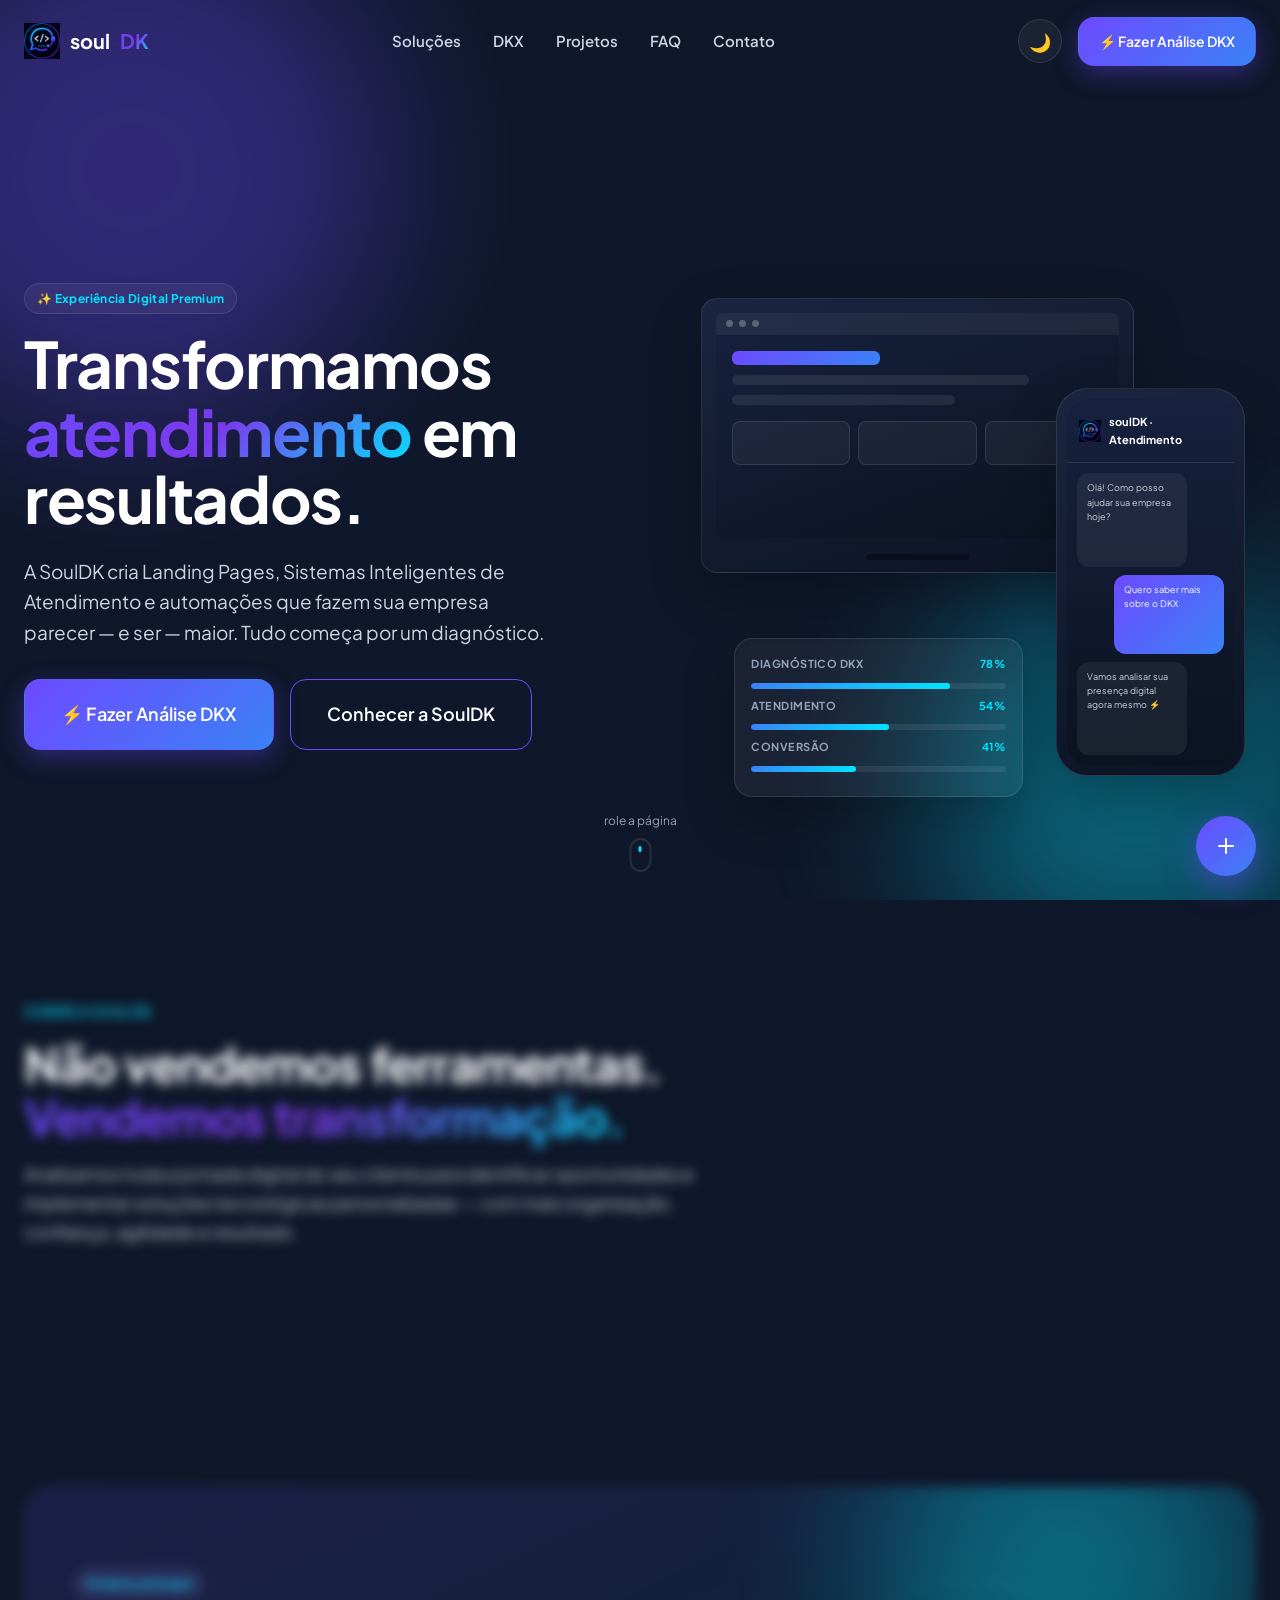
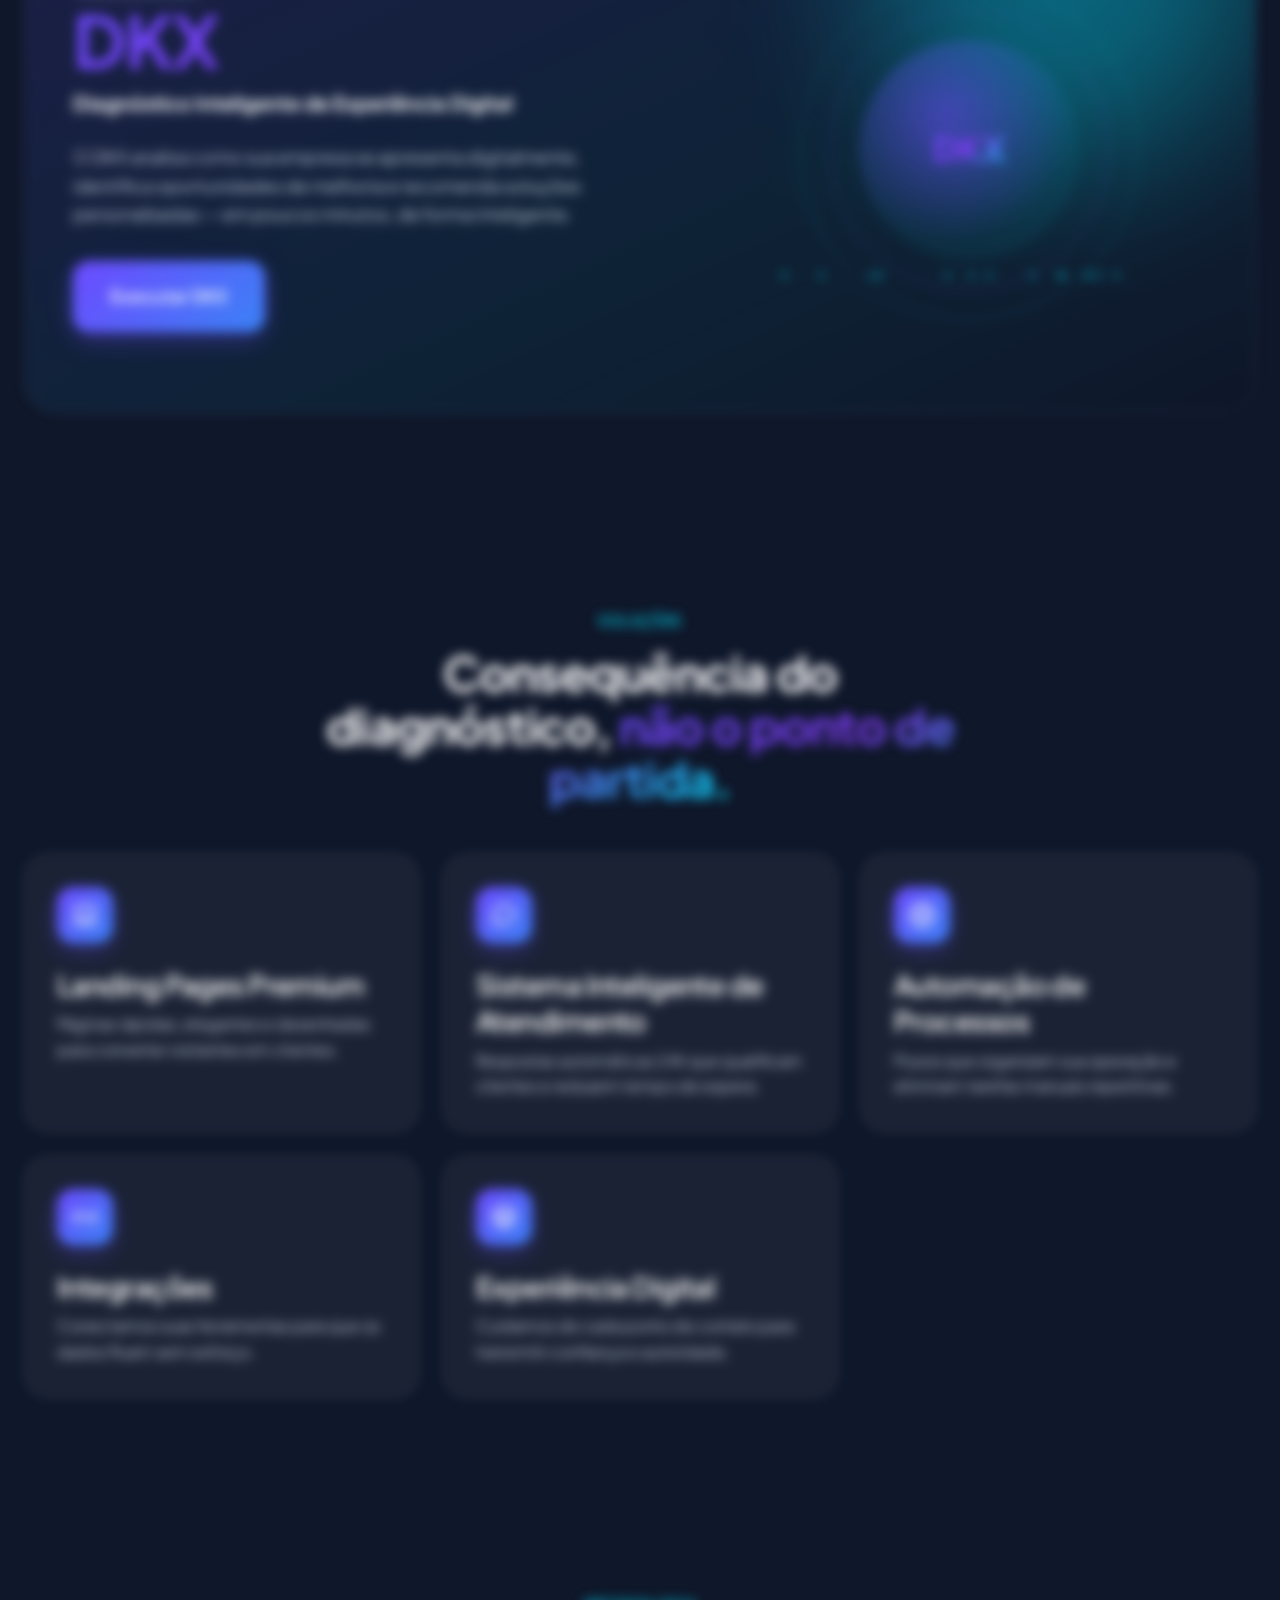
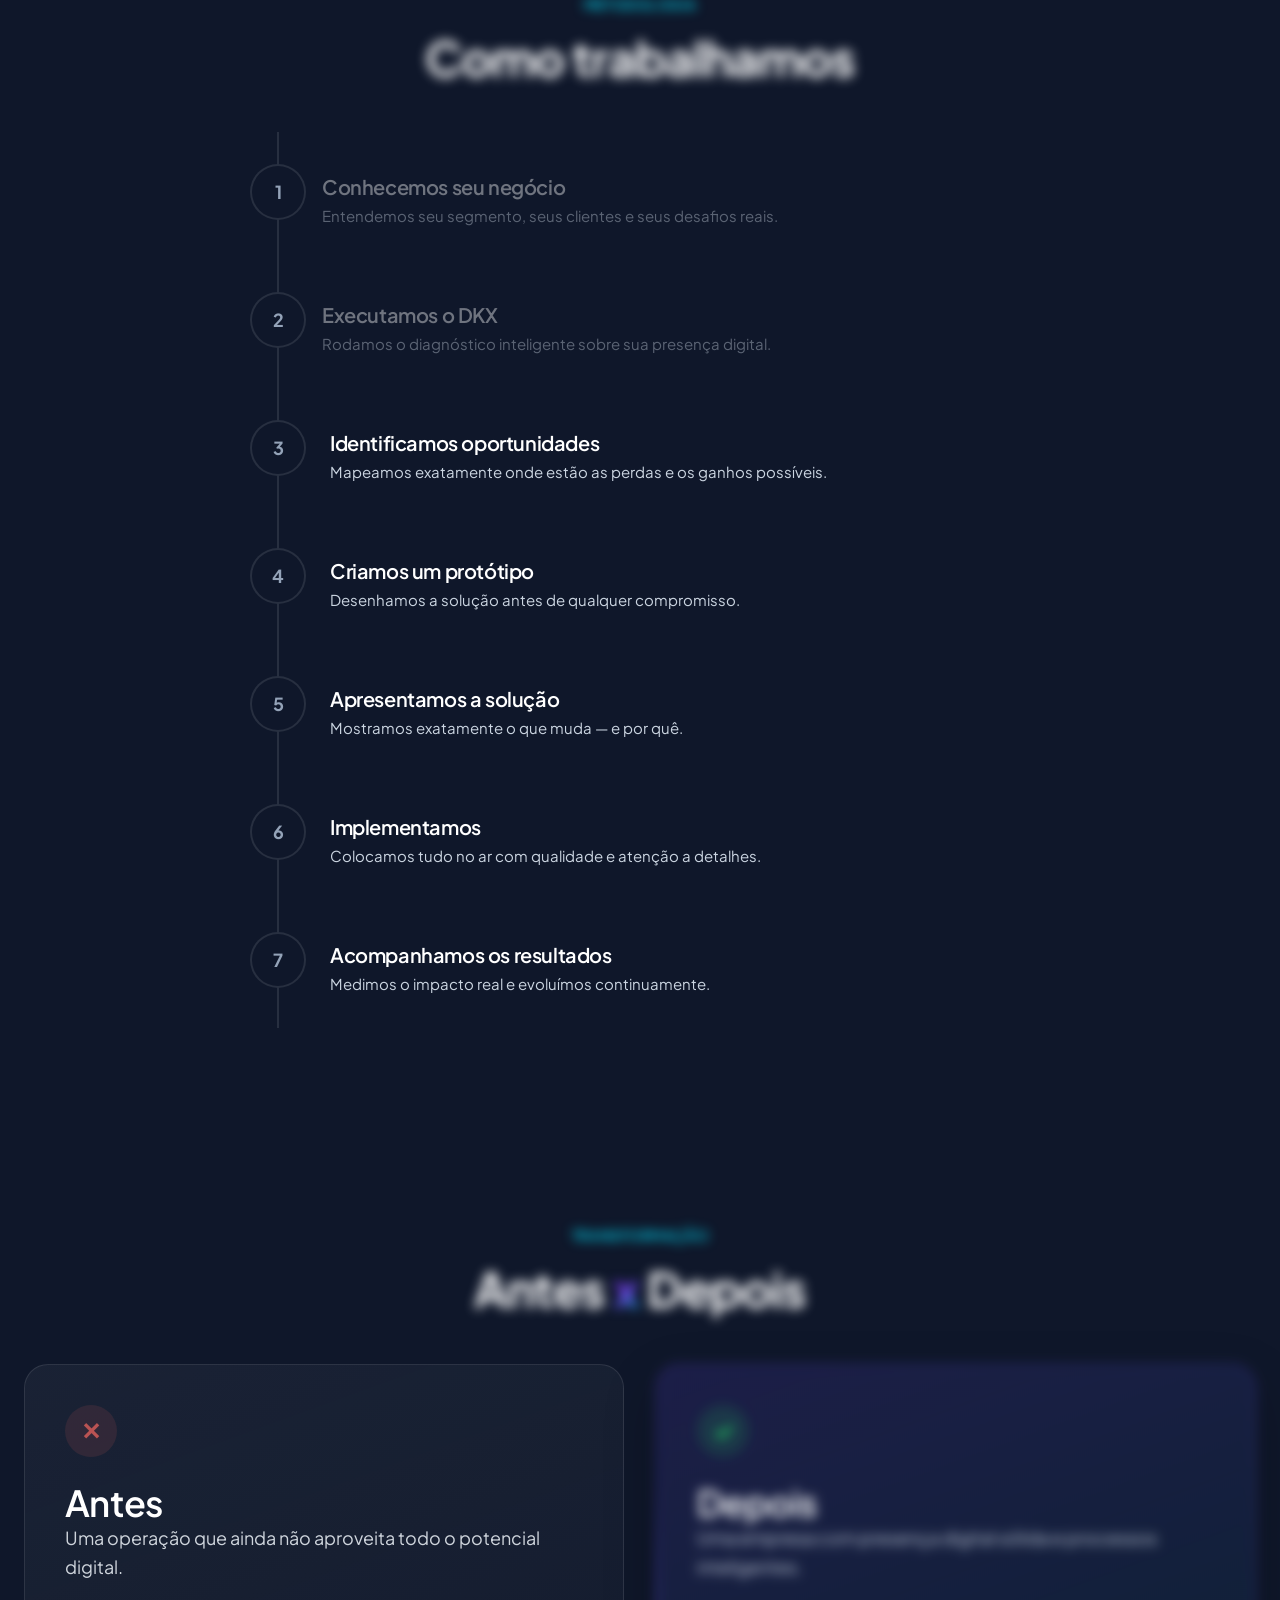
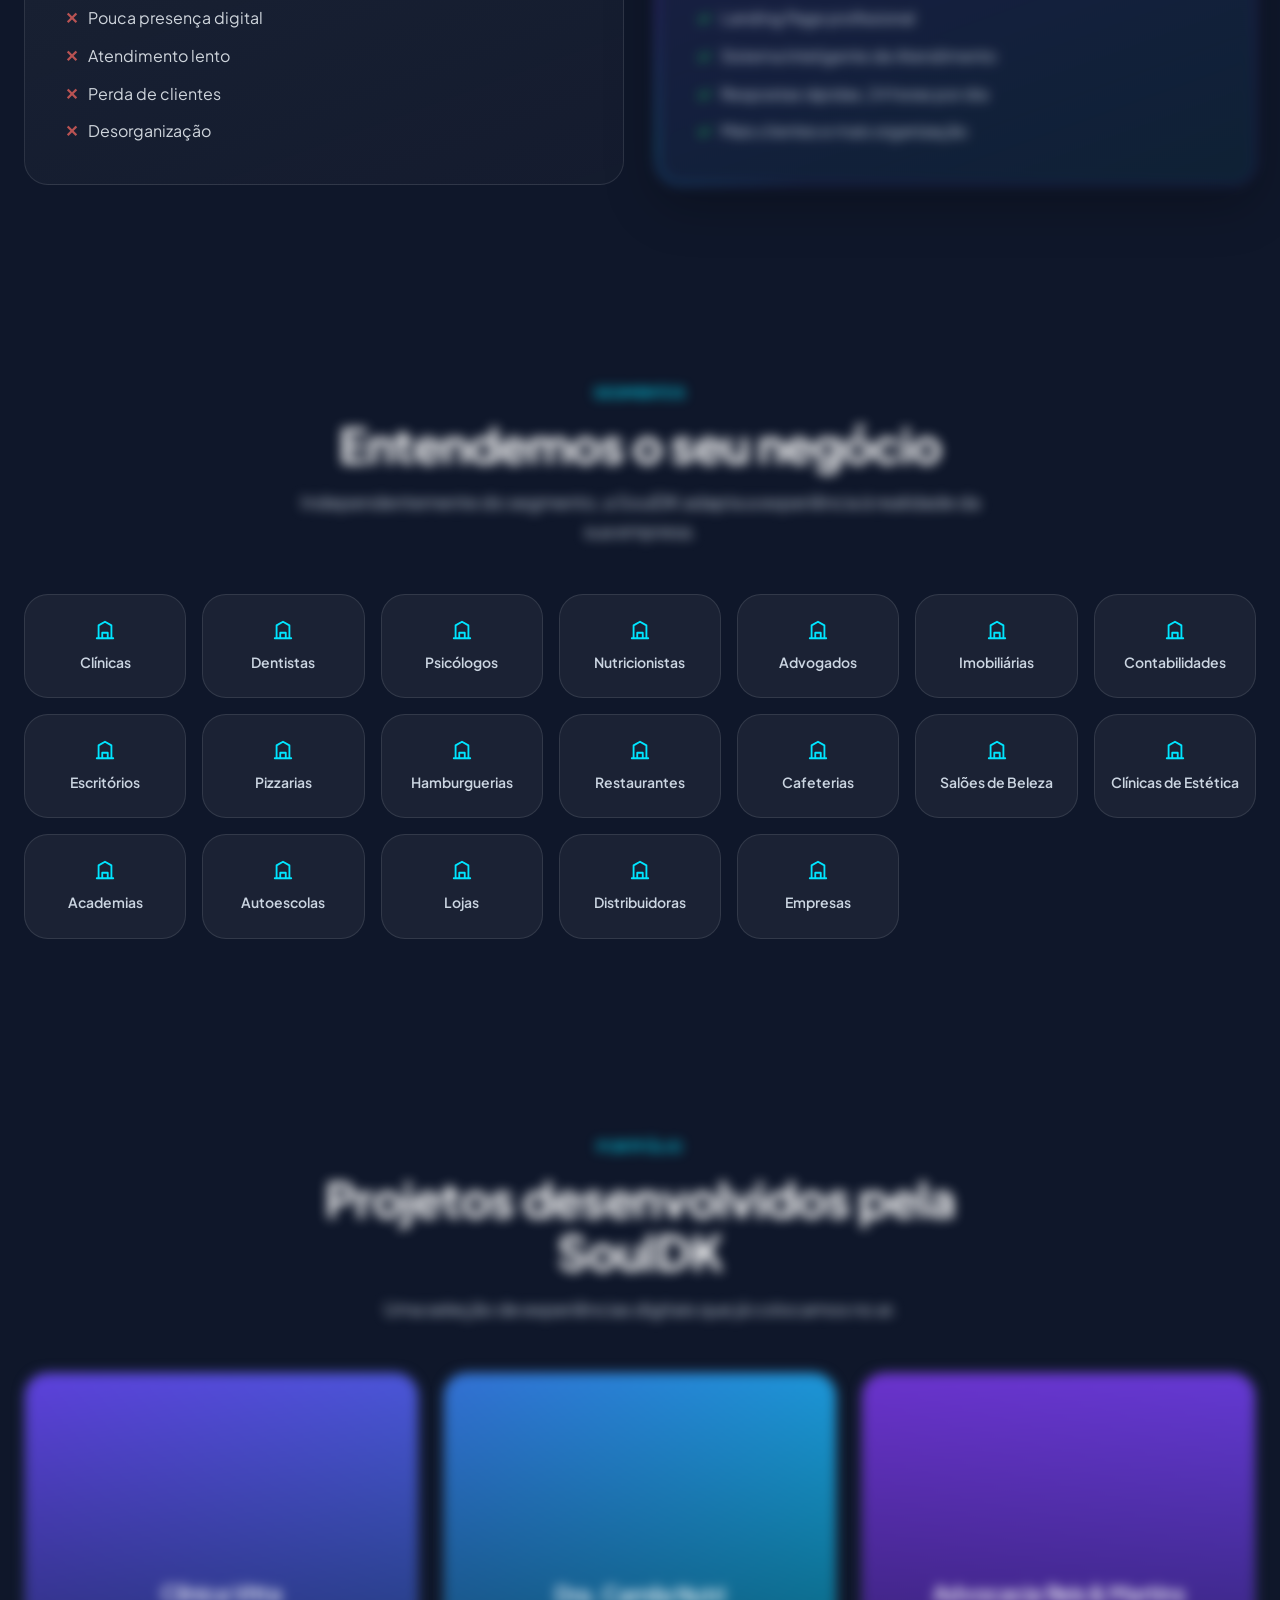
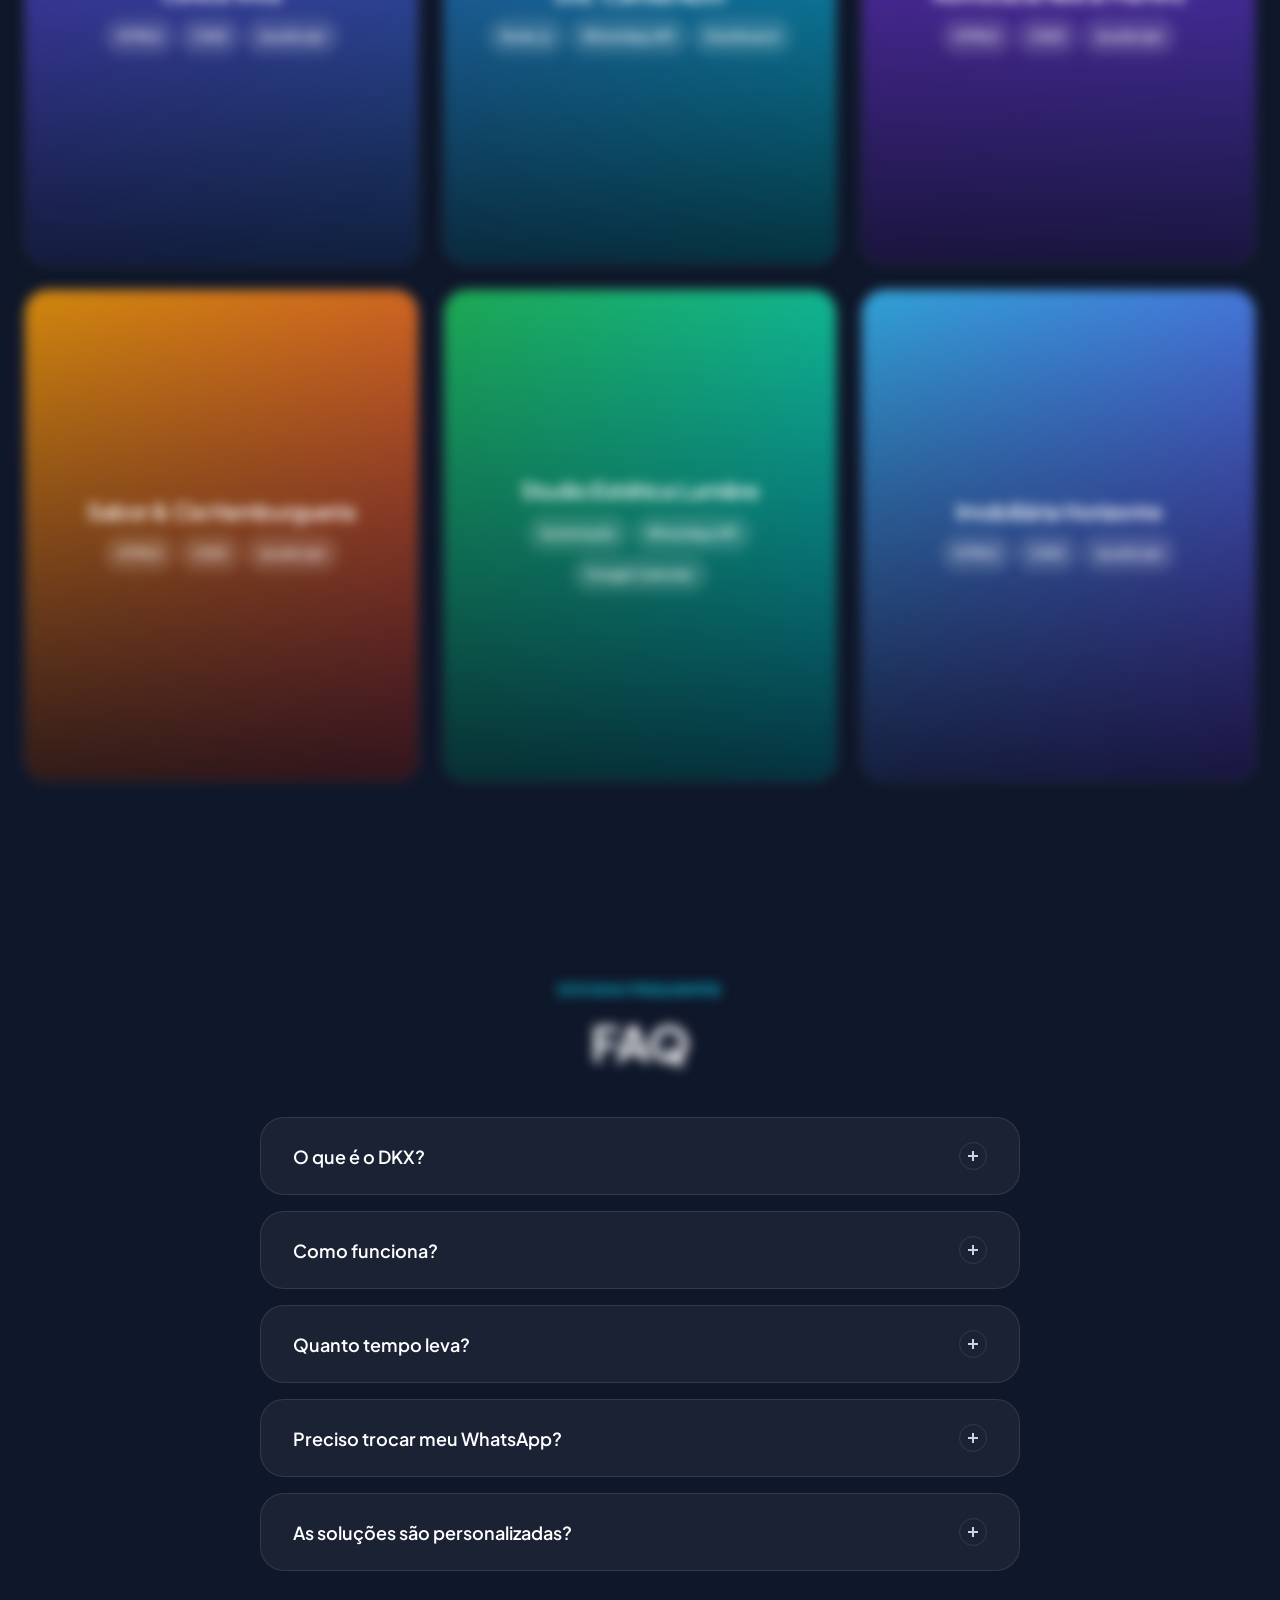
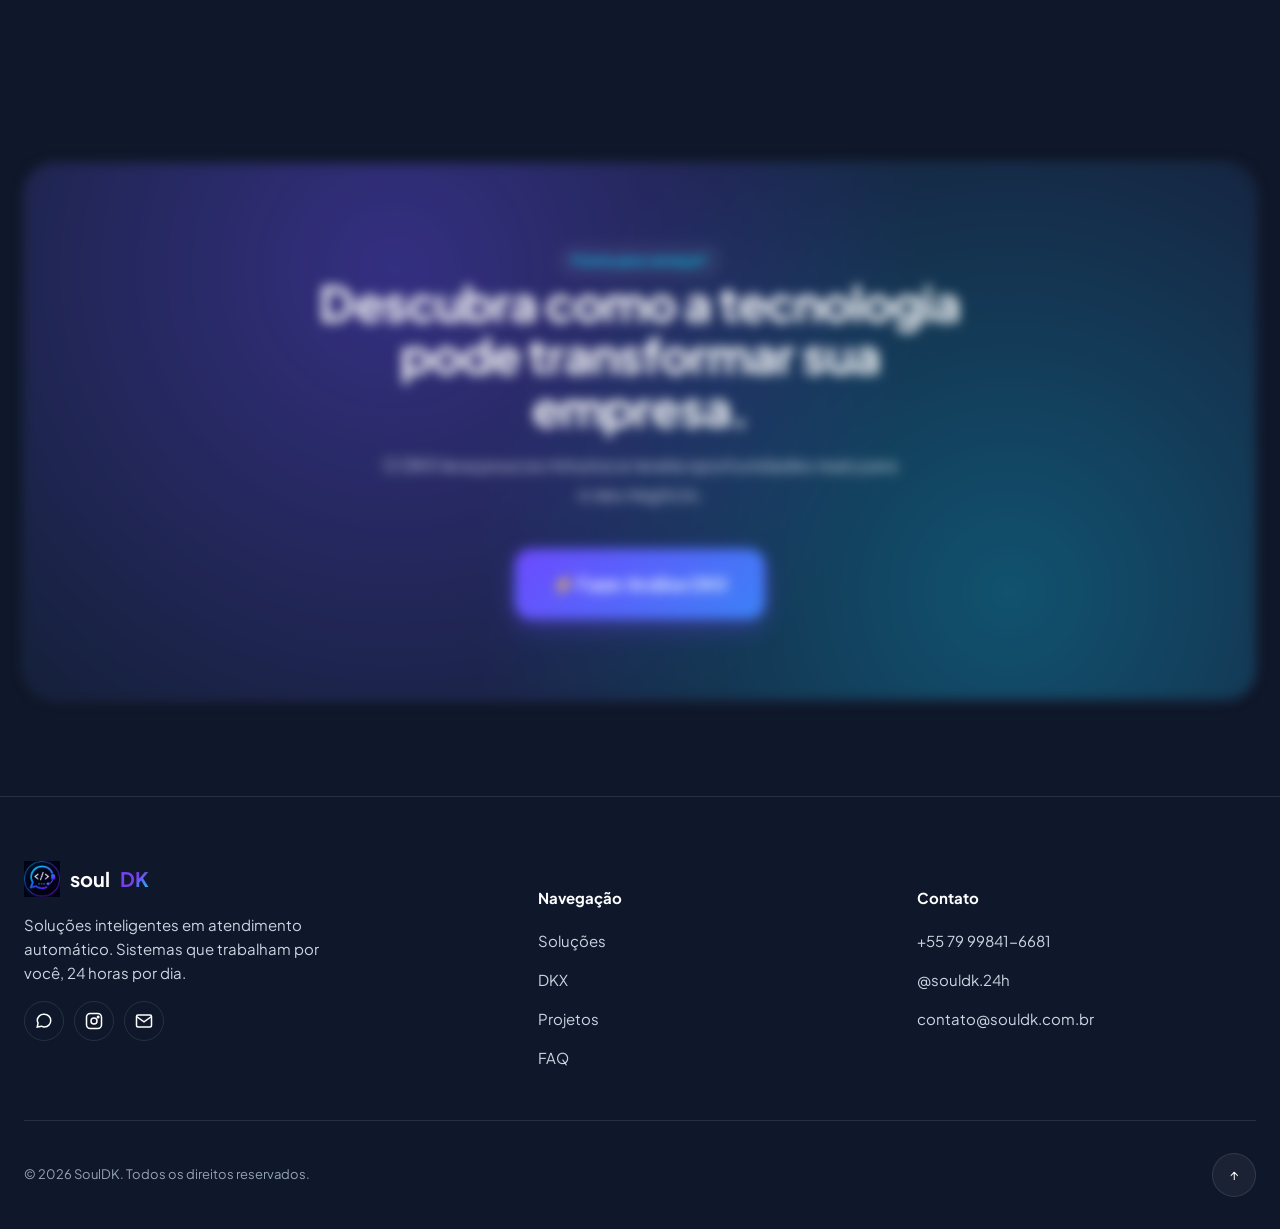
==== index.html @ 0f61ad60 "SoulDK" ====
<!DOCTYPE html>
<html lang="pt-BR">
<head>
<meta charset="UTF-8">
<meta name="viewport" content="width=device-width, initial-scale=1, viewport-fit=cover">
<title>SoulDK | Experiências Digitais Inteligentes</title>
<meta name="description" content="A SoulDK transforma a presença digital de empresas com Landing Pages premium, Atendimento Inteligente e o DKX — nosso Diagnóstico Inteligente de Experiência Digital.">
<meta name="theme-color" content="#0F172A">
<link rel="canonical" href="https://souldk.com.br/">

<!-- Open Graph -->
<meta property="og:type" content="website">
<meta property="og:site_name" content="SoulDK">
<meta property="og:title" content="SoulDK | Experiências Digitais Inteligentes">
<meta property="og:description" content="Landing Pages premium, Atendimento Inteligente e o DKX — o Diagnóstico Inteligente de Experiência Digital da SoulDK.">
<meta property="og:image" content="assets/og-image.png">
<meta property="og:url" content="https://souldk.com.br/">
<meta property="og:locale" content="pt_BR">

<!-- Twitter Card -->
<meta name="twitter:card" content="summary_large_image">
<meta name="twitter:title" content="SoulDK | Experiências Digitais Inteligentes">
<meta name="twitter:description" content="Landing Pages premium, Atendimento Inteligente e o DKX — o Diagnóstico Inteligente de Experiência Digital da SoulDK.">
<meta name="twitter:image" content="assets/og-image.png">

<link rel="icon" type="image/png" href="assets/logo.png">
<link rel="apple-touch-icon" href="assets/logo.png">
<link rel="manifest" href="manifest.json">

<link rel="stylesheet" href="css/styles.css">

<script type="application/ld+json">
{
  "@context": "https://schema.org",
  "@type": "Organization",
  "name": "SoulDK",
  "url": "https://souldk.com.br/",
  "logo": "https://souldk.com.br/assets/logo.png",
  "description": "A SoulDK transforma a experiência digital de empresas através de Landing Pages, Sistemas Inteligentes de Atendimento e do DKX, seu Diagnóstico Inteligente de Experiência Digital.",
  "sameAs": ["https://www.instagram.com/souldk.24h/"],
  "contactPoint": {
    "@type": "ContactPoint",
    "telephone": "+55-79-99841-6681",
    "contactType": "customer service"
  }
}
</script>
</head>
<body data-theme="dark">
<a href="#main" class="skip-link">Pular para o conteúdo</a>

<div class="cursor-glow" id="cursorGlow" aria-hidden="true"></div>

<!-- ========================= NAVBAR ========================= -->
<header class="navbar" id="navbar">
  <div class="container">
    <a href="#top" class="brand" aria-label="SoulDK — início">
      <img src="assets/logo.png" alt="" width="36" height="36">
      soul<b>DK</b>
    </a>

    <nav class="nav-links" id="navLinks" aria-label="Navegação principal">
      <a href="#solucoes">Soluções</a>
      <a href="#dkx">DKX</a>
      <a href="#portfolio">Projetos</a>
      <a href="#faq">FAQ</a>
      <a href="#contato">Contato</a>
      <a href="dkx.html" class="btn btn-primary nav-cta-mobile">⚡ Fazer Análise DKX</a>
    </nav>

    <div class="nav-actions">
      <button class="theme-toggle" id="themeToggle" aria-label="Alternar tema claro/escuro">
        <span id="themeIcon">🌙</span>
      </button>
      <a href="dkx.html" class="btn btn-primary nav-cta-desktop" style="padding:12px 20px;font-size:14px;">⚡ Fazer Análise DKX</a>
      <button class="nav-toggle" id="navToggle" aria-label="Abrir menu" aria-expanded="false"><span></span></button>
    </div>
  </div>
</header>

<main id="main">

  <!-- ========================= HERO ========================= -->
  <section class="hero" id="top">
    <div class="glow-orb" style="width:520px;height:520px;background:var(--primary);top:-10%;left:-10%;"></div>
    <div class="glow-orb" style="width:420px;height:420px;background:var(--accent);bottom:-10%;right:-5%;"></div>
    <div class="container hero-grid">
      <div class="hero-content reveal">
        <span class="badge">✨ Experiência Digital Premium</span>
        <h1>Transformamos <span class="grad">atendimento</span> em resultados.</h1>
        <p>A SoulDK cria Landing Pages, Sistemas Inteligentes de Atendimento e automações que fazem sua empresa parecer — e ser — maior. Tudo começa por um diagnóstico.</p>
        <div class="hero-actions">
          <a href="dkx.html" class="btn btn-primary btn-lg" data-analytics="cta_dkx_hero">⚡ Fazer Análise DKX</a>
          <a href="#sobre" class="btn btn-secondary btn-lg">Conhecer a SoulDK</a>
        </div>
      </div>

      <div class="hero-visual reveal" style="transition-delay:120ms;">
        <div class="mock-dash" data-parallax="0.5">
          <div class="row"><span>Diagnóstico DKX</span><span style="color:var(--accent);">78%</span></div>
          <div class="barline"><i style="width:78%"></i></div>
          <div class="row"><span>Atendimento</span><span style="color:var(--accent);">54%</span></div>
          <div class="barline"><i style="width:54%"></i></div>
          <div class="row"><span>Conversão</span><span style="color:var(--accent);">41%</span></div>
          <div class="barline"><i style="width:41%"></i></div>
        </div>
        <div class="mock-notebook" data-parallax="1">
          <div class="screen">
            <div class="bar"><i></i><i></i><i></i></div>
            <div class="body">
              <div class="line grad"></div>
              <div class="line" style="width:80%"></div>
              <div class="line" style="width:60%"></div>
              <div class="blocks"><div></div><div></div><div></div></div>
            </div>
          </div>
        </div>
        <div class="mock-phone" data-parallax="1.4">
          <div class="screen">
            <div class="chat-head"><img src="assets/logo.png" alt=""><span>soulDK · Atendimento</span></div>
            <div class="chat-body">
              <div class="bubble">Olá! Como posso ajudar sua empresa hoje?</div>
              <div class="bubble me">Quero saber mais sobre o DKX</div>
              <div class="bubble">Vamos analisar sua presença digital agora mesmo ⚡</div>
            </div>
          </div>
        </div>
      </div>
    </div>
    <div class="hero-scroll"><span>role a página</span><div class="mouse"><i></i></div></div>
  </section>

  <!-- ========================= SOBRE ========================= -->
  <section class="section" id="sobre">
    <div class="container">
      <div class="section-head reveal">
        <span class="eyebrow">Sobre a SoulDK</span>
        <h2>Não vendemos ferramentas. <span class="grad-text">Vendemos transformação.</span></h2>
        <p>Analisamos toda a jornada digital do seu cliente para identificar oportunidades e implementar soluções tecnológicas personalizadas — com mais organização, confiança, agilidade e resultado.</p>
      </div>
    </div>
  </section>

  <!-- ========================= DKX ========================= -->
  <section class="section dkx-section" id="dkx">
    <div class="container">
      <div class="dkx-panel reveal">
        <div class="glow-orb" style="width:380px;height:380px;background:var(--accent);top:-20%;right:0;"></div>
        <div class="dkx-panel-grid">
          <div>
            <span class="badge">Produto principal</span>
            <h2>DKX</h2>
            <div class="sub">Diagnóstico Inteligente de Experiência Digital</div>
            <p>O DKX analisa como sua empresa se apresenta digitalmente, identifica oportunidades de melhoria e recomenda soluções personalizadas — em poucos minutos, de forma inteligente.</p>
            <a href="dkx.html" class="btn btn-primary btn-lg">Executar DKX</a>
          </div>
          <div class="dkx-panel-visual" id="dkxVisual">
            <div class="dkx-core"><span class="mark">DKX</span></div>
          </div>
        </div>
      </div>
    </div>
  </section>

  <!-- ========================= SOLUÇÕES ========================= -->
  <section class="section" id="solucoes">
    <div class="container">
      <div class="section-head center reveal mx-auto">
        <span class="eyebrow">Soluções</span>
        <h2>Consequência do diagnóstico, <span class="grad-text">não o ponto de partida.</span></h2>
      </div>
      <div class="solutions-grid reveal-stagger">
        <div class="card solution-card reveal" style="--i:0">
          <div class="icon"><svg viewBox="0 0 24 24" fill="none" stroke-width="2" stroke-linecap="round" stroke-linejoin="round"><path d="M4 4h16v12H4z"/><path d="M2 20h20"/></svg></div>
          <h4>Landing Pages Premium</h4>
          <p>Páginas rápidas, elegantes e desenhadas para converter visitantes em clientes.</p>
        </div>
        <div class="card solution-card reveal" style="--i:1">
          <div class="icon"><svg viewBox="0 0 24 24" fill="none" stroke-width="2" stroke-linecap="round" stroke-linejoin="round"><path d="M21 11.5a8.38 8.38 0 0 1-8.5 8.4 8.5 8.5 0 0 1-4-1L3 20l1.1-5.5A8.38 8.38 0 0 1 3 11.5 8.5 8.5 0 0 1 12.5 3 8.4 8.4 0 0 1 21 11.5Z"/></svg></div>
          <h4>Sistema Inteligente de Atendimento</h4>
          <p>Respostas automáticas 24h que qualificam clientes e reduzem tempo de espera.</p>
        </div>
        <div class="card solution-card reveal" style="--i:2">
          <div class="icon"><svg viewBox="0 0 24 24" fill="none" stroke-width="2" stroke-linecap="round" stroke-linejoin="round"><circle cx="12" cy="12" r="3"/><path d="M19.4 15a1.7 1.7 0 0 0 .3 1.9l.1.1a2 2 0 1 1-2.8 2.8l-.1-.1a1.7 1.7 0 0 0-1.9-.3 1.7 1.7 0 0 0-1 1.5V21a2 2 0 1 1-4 0v-.1a1.7 1.7 0 0 0-1-1.6 1.7 1.7 0 0 0-1.9.3l-.1.1a2 2 0 1 1-2.8-2.8l.1-.1a1.7 1.7 0 0 0 .3-1.9 1.7 1.7 0 0 0-1.5-1H3a2 2 0 1 1 0-4h.1a1.7 1.7 0 0 0 1.6-1 1.7 1.7 0 0 0-.3-1.9l-.1-.1a2 2 0 1 1 2.8-2.8l.1.1a1.7 1.7 0 0 0 1.9.3H9a1.7 1.7 0 0 0 1-1.5V3a2 2 0 1 1 4 0v.1a1.7 1.7 0 0 0 1 1.5 1.7 1.7 0 0 0 1.9-.3l.1-.1a2 2 0 1 1 2.8 2.8l-.1.1a1.7 1.7 0 0 0-.3 1.9V9a1.7 1.7 0 0 0 1.5 1H21a2 2 0 1 1 0 4h-.1a1.7 1.7 0 0 0-1.5 1Z"/></svg></div>
          <h4>Automação de Processos</h4>
          <p>Fluxos que organizam sua operação e eliminam tarefas manuais repetitivas.</p>
        </div>
        <div class="card solution-card reveal" style="--i:3">
          <div class="icon"><svg viewBox="0 0 24 24" fill="none" stroke-width="2" stroke-linecap="round" stroke-linejoin="round"><path d="M17 7a5 5 0 0 1 0 10h-1"/><path d="M7 17a5 5 0 0 1 0-10h1"/><path d="M8 12h8"/></svg></div>
          <h4>Integrações</h4>
          <p>Conectamos suas ferramentas para que os dados fluam sem esforço.</p>
        </div>
        <div class="card solution-card reveal" style="--i:4">
          <div class="icon"><svg viewBox="0 0 24 24" fill="none" stroke-width="2" stroke-linecap="round" stroke-linejoin="round"><path d="M12 2 2 7l10 5 10-5-10-5Z"/><path d="M2 17l10 5 10-5"/><path d="M2 12l10 5 10-5"/></svg></div>
          <h4>Experiência Digital</h4>
          <p>Cuidamos de cada ponto de contato para transmitir confiança e autoridade.</p>
        </div>
      </div>
    </div>
  </section>

  <!-- ========================= COMO TRABALHAMOS ========================= -->
  <section class="section" id="metodologia">
    <div class="container">
      <div class="section-head center reveal mx-auto">
        <span class="eyebrow">Metodologia</span>
        <h2>Como trabalhamos</h2>
      </div>
      <div class="timeline-wrap" id="timelineWrap">
        <div class="timeline-line-bg"></div>
        <div class="timeline-line-fg" id="timelineFg"></div>

        <div class="timeline-step" data-step>
          <div class="node">1</div>
          <div class="content"><h4>Conhecemos seu negócio</h4><p>Entendemos seu segmento, seus clientes e seus desafios reais.</p></div>
        </div>
        <div class="timeline-step" data-step>
          <div class="node">2</div>
          <div class="content"><h4>Executamos o DKX</h4><p>Rodamos o diagnóstico inteligente sobre sua presença digital.</p></div>
        </div>
        <div class="timeline-step" data-step>
          <div class="node">3</div>
          <div class="content"><h4>Identificamos oportunidades</h4><p>Mapeamos exatamente onde estão as perdas e os ganhos possíveis.</p></div>
        </div>
        <div class="timeline-step" data-step>
          <div class="node">4</div>
          <div class="content"><h4>Criamos um protótipo</h4><p>Desenhamos a solução antes de qualquer compromisso.</p></div>
        </div>
        <div class="timeline-step" data-step>
          <div class="node">5</div>
          <div class="content"><h4>Apresentamos a solução</h4><p>Mostramos exatamente o que muda — e por quê.</p></div>
        </div>
        <div class="timeline-step" data-step>
          <div class="node">6</div>
          <div class="content"><h4>Implementamos</h4><p>Colocamos tudo no ar com qualidade e atenção a detalhes.</p></div>
        </div>
        <div class="timeline-step" data-step>
          <div class="node">7</div>
          <div class="content"><h4>Acompanhamos os resultados</h4><p>Medimos o impacto real e evoluímos continuamente.</p></div>
        </div>
      </div>
    </div>
  </section>

  <!-- ========================= ANTES x DEPOIS ========================= -->
  <section class="section" id="transformacao">
    <div class="container">
      <div class="section-head center reveal mx-auto">
        <span class="eyebrow">Transformação</span>
        <h2>Antes <span class="grad-text">x</span> Depois</h2>
      </div>
      <div class="compare-grid">
        <div class="compare-card before reveal">
          <div class="badge-state">✕</div>
          <h3>Antes</h3>
          <p>Uma operação que ainda não aproveita todo o potencial digital.</p>
          <ul>
            <li>Pouca presença digital</li>
            <li>Atendimento lento</li>
            <li>Perda de clientes</li>
            <li>Desorganização</li>
          </ul>
        </div>
        <div class="compare-card after reveal" style="transition-delay:120ms;">
          <div class="badge-state">✓</div>
          <h3>Depois</h3>
          <p>Uma empresa com presença digital sólida e processos inteligentes.</p>
          <ul>
            <li>Landing Page profissional</li>
            <li>Sistema Inteligente de Atendimento</li>
            <li>Respostas rápidas, 24 horas por dia</li>
            <li>Mais clientes e mais organização</li>
          </ul>
        </div>
      </div>
    </div>
  </section>

  <!-- ========================= SEGMENTOS ========================= -->
  <section class="section" id="segmentos">
    <div class="container">
      <div class="section-head center reveal mx-auto">
        <span class="eyebrow">Segmentos</span>
        <h2>Entendemos o seu negócio</h2>
        <p>Independentemente do segmento, a SoulDK adapta a experiência à realidade da sua empresa.</p>
      </div>
      <div class="segments-grid" id="segmentsGrid"></div>
    </div>
  </section>

  <!-- ========================= PORTFÓLIO ========================= -->
  <section class="section" id="portfolio">
    <div class="container">
      <div class="section-head center reveal mx-auto">
        <span class="eyebrow">Portfólio</span>
        <h2>Projetos desenvolvidos pela SoulDK</h2>
        <p>Uma seleção de experiências digitais que já colocamos no ar.</p>
      </div>
      <div class="portfolio-grid" id="portfolioGrid"></div>
    </div>
  </section>

  <!-- ========================= FAQ ========================= -->
  <section class="section" id="faq">
    <div class="container">
      <div class="section-head center reveal mx-auto">
        <span class="eyebrow">Dúvidas frequentes</span>
        <h2>FAQ</h2>
      </div>
      <div class="faq-list" id="faqList"></div>
    </div>
  </section>

  <!-- ========================= CTA FINAL ========================= -->
  <section class="section">
    <div class="container">
      <div class="cta-final reveal">
        <span class="badge">Pronto para começar?</span>
        <h2>Descubra como a tecnologia pode transformar sua empresa.</h2>
        <p>O DKX leva poucos minutos e revela oportunidades reais para o seu negócio.</p>
        <a href="dkx.html" class="btn btn-primary btn-lg">⚡ Fazer Análise DKX</a>
      </div>
    </div>
  </section>

</main>

<!-- ========================= FOOTER ========================= -->
<footer id="contato">
  <div class="container">
    <div class="footer-grid">
      <div class="footer-brand">
        <a href="#top" class="brand"><img src="assets/logo.png" alt="" width="36" height="36">soul<b>DK</b></a>
        <p>Soluções inteligentes em atendimento automático. Sistemas que trabalham por você, 24 horas por dia.</p>
        <div class="footer-social">
          <a href="https://wa.me/5579998416681" target="_blank" rel="noopener" aria-label="WhatsApp"><svg viewBox="0 0 24 24" fill="none" stroke="currentColor" stroke-width="2"><path d="M21 11.5a8.38 8.38 0 0 1-8.5 8.4 8.5 8.5 0 0 1-4-1L3 20l1.1-5.5A8.38 8.38 0 0 1 3 11.5 8.5 8.5 0 0 1 12.5 3 8.4 8.4 0 0 1 21 11.5Z"/></svg></a>
          <a href="https://www.instagram.com/souldk.24h/" target="_blank" rel="noopener" aria-label="Instagram"><svg viewBox="0 0 24 24" fill="none" stroke="currentColor" stroke-width="2"><rect x="2" y="2" width="20" height="20" rx="5"/><circle cx="12" cy="12" r="4"/><circle cx="17.5" cy="6.5" r="1"/></svg></a>
          <a href="mailto:contato@souldk.com.br" aria-label="E-mail"><svg viewBox="0 0 24 24" fill="none" stroke="currentColor" stroke-width="2"><rect x="2" y="4" width="20" height="16" rx="2"/><path d="m22 6-10 7L2 6"/></svg></a>
        </div>
      </div>
      <div class="footer-col">
        <h5>Navegação</h5>
        <ul>
          <li><a href="#solucoes">Soluções</a></li>
          <li><a href="#dkx">DKX</a></li>
          <li><a href="#portfolio">Projetos</a></li>
          <li><a href="#faq">FAQ</a></li>
        </ul>
      </div>
      <div class="footer-col">
        <h5>Contato</h5>
        <ul>
          <li><a href="https://wa.me/5579998416681" target="_blank" rel="noopener">+55 79 99841-6681</a></li>
          <li><a href="https://www.instagram.com/souldk.24h/" target="_blank" rel="noopener">@souldk.24h</a></li>
          <li><a href="mailto:contato@souldk.com.br">contato@souldk.com.br</a></li>
        </ul>
      </div>
    </div>
    <div class="footer-bottom">
      <small>© <span id="year"></span> SoulDK. Todos os direitos reservados.</small>
      <button class="to-top" id="toTop" aria-label="Voltar ao topo">↑</button>
    </div>
  </div>
</footer>

<!-- ========================= FLOATING BUTTON ========================= -->
<div class="fab-wrap" id="fabWrap">
  <div class="fab-menu">
    <div class="fab-item"><span>WhatsApp</span><a href="https://wa.me/5579998416681" target="_blank" rel="noopener" aria-label="WhatsApp"><svg viewBox="0 0 24 24" fill="none" stroke="var(--success)" stroke-width="2"><path d="M21 11.5a8.38 8.38 0 0 1-8.5 8.4 8.5 8.5 0 0 1-4-1L3 20l1.1-5.5A8.38 8.38 0 0 1 3 11.5 8.5 8.5 0 0 1 12.5 3 8.4 8.4 0 0 1 21 11.5Z"/></svg></a></div>
    <div class="fab-item"><span>Instagram</span><a href="https://www.instagram.com/souldk.24h/" target="_blank" rel="noopener" aria-label="Instagram"><svg viewBox="0 0 24 24" fill="none" stroke="var(--accent)" stroke-width="2"><rect x="2" y="2" width="20" height="20" rx="5"/><circle cx="12" cy="12" r="4"/><circle cx="17.5" cy="6.5" r="1"/></svg></a></div>
    <div class="fab-item"><span>E-mail</span><a href="mailto:contato@souldk.com.br" aria-label="E-mail"><svg viewBox="0 0 24 24" fill="none" stroke="var(--secondary)" stroke-width="2"><rect x="2" y="4" width="20" height="16" rx="2"/><path d="m22 6-10 7L2 6"/></svg></a></div>
    <div class="fab-item"><span>Executar DKX</span><a href="dkx.html" aria-label="Executar DKX"><svg viewBox="0 0 24 24" fill="none" stroke="var(--primary)" stroke-width="2"><path d="M13 2 3 14h7l-1 8 10-12h-7l1-8Z"/></svg></a></div>
  </div>
  <button class="fab-main" id="fabMain" aria-label="Abrir menu de contato" aria-expanded="false">
    <svg viewBox="0 0 24 24" fill="none" stroke="#fff" stroke-width="2" stroke-linecap="round"><path d="M12 5v14M5 12h14"/></svg>
  </button>
</div>

<div class="toast-wrap" id="toastWrap"></div>

<script src="js/main.js" defer></script>
</body>
</html>
---- css/styles.css ----
/* ==========================================================================
   SoulDK — Design System
   Tema Dark (padrão) + Light · Plus Jakarta Sans · Sistema baseado em 8px
   ========================================================================== */

@import url('https://fonts.googleapis.com/css2?family=Plus+Jakarta+Sans:wght@400;500;600;700;800&family=Inter:wght@400;500;600&display=swap');

:root{
  /* ---- Cores · Tema Dark (padrão) ---- */
  --bg: #0F172A;
  --bg-secondary: #16213E;
  --surface: #1E293B;
  --card: rgba(255,255,255,0.05);
  --card-hover: rgba(255,255,255,0.08);
  --border: rgba(255,255,255,0.10);
  --text: #FFFFFF;
  --text-secondary: #CBD5E1;
  --text-tertiary: #94A3B8;

  --primary: #6D4AFF;
  --primary-hover: #7C63FF;
  --secondary: #3B82F6;
  --accent: #00E5FF;

  --success: #22C55E;
  --warning: #F59E0B;
  --danger: #EF4444;
  --info: #38BDF8;

  --gradient-primary: linear-gradient(135deg, #6D4AFF 0%, #3B82F6 100%);
  --gradient-secondary: linear-gradient(135deg, #3B82F6 0%, #00E5FF 100%);
  --gradient-premium: linear-gradient(135deg, #6D4AFF 0%, #7C3AED 50%, #00E5FF 100%);

  --shadow-soft: 0 10px 30px rgba(0,0,0,.15);
  --shadow-hover: 0 20px 50px rgba(0,0,0,.25);

  /* ---- Tipografia ---- */
  --font-display: 'Plus Jakarta Sans', 'General Sans', 'Satoshi', 'Manrope', 'Inter', -apple-system, sans-serif;
  --font-body: 'Plus Jakarta Sans', 'Inter', -apple-system, sans-serif;

  /* ---- Espaçamento (múltiplos de 8) ---- */
  --sp-1: 8px; --sp-2: 16px; --sp-3: 24px; --sp-4: 32px; --sp-5: 40px;
  --sp-6: 48px; --sp-7: 64px; --sp-8: 80px; --sp-9: 96px; --sp-10: 128px;

  /* ---- Raio ---- */
  --r-input: 14px; --r-button: 16px; --r-card: 24px; --r-modal: 28px; --r-image: 20px;

  /* ---- Duração ---- */
  --d-micro: 150ms; --d-hover: 250ms; --d-button: 300ms; --d-card: 350ms;
  --d-section: 500ms; --d-reveal: 600ms; --d-modal: 350ms; --d-theme: 400ms;
  --ease: cubic-bezier(.16,.84,.44,1);

  --container: 1280px;
  --nav-h: 84px;

  color-scheme: dark;
}

[data-theme="light"]{
  --bg: #FFFFFF;
  --bg-secondary: #F8FAFC;
  --surface: #F1F5F9;
  --card: #FFFFFF;
  --card-hover: #F8FAFC;
  --border: #E2E8F0;
  /* --border: #1b72e4; */
  --text: #0F172A;
  --text-secondary: #475569;
  --text-tertiary: #64748B;
  --shadow-soft: 0 10px 30px rgba(15,23,42,.08);
  --shadow-hover: 0 20px 50px rgba(15,23,42,.14);
  color-scheme: light;
}

*, *::before, *::after{ box-sizing: border-box; }
html{ scroll-behavior: smooth; }
@media (prefers-reduced-motion: reduce){
  html{ scroll-behavior: auto; }
  *, *::before, *::after{ animation-duration: .001ms !important; animation-iteration-count: 1 !important; transition-duration: .001ms !important; scroll-behavior: auto !important; }
}

body{
  margin:0;
  background: var(--bg);
  color: var(--text);
  font-family: var(--font-body);
  font-size: 18px;
  line-height: 1.6;
  -webkit-font-smoothing: antialiased;
  transition: background var(--d-theme) var(--ease), color var(--d-theme) var(--ease);
  overflow-x: hidden;
}

img{ max-width:100%; display:block; }
a{ color:inherit; text-decoration:none; }
button{ font-family: inherit; cursor:pointer; }
ul{ list-style:none; margin:0; padding:0; }

::selection{ background: var(--primary); color:#fff; }

/* Foco visível — acessibilidade */
:focus-visible{
  outline: 2px solid var(--accent);
  outline-offset: 3px;
  border-radius: 6px;
}

/* ---- Tipografia ---- */
h1,h2,h3,h4{ font-family: var(--font-display); margin:0; letter-spacing:-0.02em; color: var(--text); }
h1{ font-size: 64px; font-weight:700; line-height:1.05; }
h2{ font-size: 48px; font-weight:700; line-height:1.1; }
h3{ font-size: 36px; font-weight:600; line-height:1.2; }
h4{ font-size: 28px; font-weight:600; line-height:1.3; }
p{ margin:0; color: var(--text-secondary); }
small, .caption{ font-size:14px; color: var(--text-tertiary); }
.small-text{ font-size:16px; }

@media (max-width: 1024px){ h1{ font-size:42px; } h2{ font-size:36px; } h3{ font-size:28px; } }
@media (max-width: 640px){ h1{ font-size:34px; } h2{ font-size:28px; } h3{ font-size:24px; } body{ font-size:16px; } }

.container{ width:100%; max-width: var(--container); margin:0 auto; padding: 0 var(--sp-3); }
@media (max-width:640px){ .container{ padding: 0 var(--sp-2); } }

.section{ padding: var(--sp-9) 0; position:relative; }
@media (max-width:640px){ .section{ padding: var(--sp-7) 0; } }

.eyebrow{
  display:inline-flex; align-items:center; gap:8px;
  font-size:14px; font-weight:600; letter-spacing:.04em; text-transform:uppercase;
  color: var(--accent); margin-bottom: var(--sp-2);
}

.section-head{ max-width: 680px; margin: 0 0 var(--sp-6); }
.section-head.center{ margin-left:auto; margin-right:auto; text-align:center; }
.section-head p{ margin-top: var(--sp-2); font-size:18px; }

/* ---- Botões ---- */
.btn{
  --btn-scale: 1;
  display:inline-flex; align-items:center; justify-content:center; gap:10px;
  padding: 16px 28px; border-radius: var(--r-button);
  font-weight:600; font-size:16px; border: 1px solid transparent;
  transition: transform var(--d-button) var(--ease), box-shadow var(--d-button) var(--ease), background var(--d-button) var(--ease), border-color var(--d-button) var(--ease), color var(--d-button) var(--ease);
  transform: scale(var(--btn-scale));
  white-space:nowrap; position:relative; isolation:isolate;
}
.btn:hover{ --btn-scale:1.03; }
.btn:active{ --btn-scale:.97; }

.btn-primary{
  background: var(--gradient-primary); color:#fff;
  box-shadow: 0 8px 24px rgba(109,74,255,.35);
}
.btn-primary:hover{ box-shadow: 0 12px 34px rgba(109,74,255,.5); }

.btn-secondary{
  background: transparent; color: var(--text); border-color: var(--primary);
}
.btn-secondary:hover{ background: var(--primary); border-color: var(--primary); }

.btn-ghost{ background:transparent; color: var(--text-secondary); padding:12px 18px; }
.btn-ghost:hover{ color: var(--text); }

.btn-lg{ padding: 20px 36px; font-size:18px; }
.btn[disabled], .btn.is-loading{ opacity:.7; pointer-events:none; }

.btn .spinner{ width:16px; height:16px; border-radius:50%; border:2px solid rgba(255,255,255,.4); border-top-color:#fff; animation: spin .7s linear infinite; }
@keyframes spin{ to{ transform: rotate(360deg); } }

/* Ripple */
.ripple{ position:absolute; border-radius:50%; background: rgba(255,255,255,.5); transform: scale(0); animation: ripple 600ms ease-out; pointer-events:none; }
@keyframes ripple{ to{ transform: scale(3); opacity:0; } }

/* ---- Glass / Cards ---- */
.glass{
  background: var(--card);
  backdrop-filter: blur(16px);
  -webkit-backdrop-filter: blur(16px);
  border: 1px solid var(--border);
}

.card{
  background: var(--card);
  border: 1px solid var(--border);
  border-radius: var(--r-card);
  padding: var(--sp-4);
  transition: transform var(--d-card) var(--ease), background var(--d-card) var(--ease), box-shadow var(--d-card) var(--ease), border-color var(--d-card) var(--ease);
  will-change: transform;
}
.card:hover{
  background: var(--card-hover);
  transform: translateY(-6px) scale(1.01) rotateX(1deg);
  box-shadow: var(--shadow-hover);
  border-color: rgba(109,74,255,.35);
}

.tag, .chip{
  display:inline-flex; align-items:center; gap:6px;
  font-size:13px; font-weight:600; padding:6px 12px; border-radius:99px;
  background: var(--surface); color: var(--text-secondary); border:1px solid var(--border);
}
.badge{
  display:inline-flex; align-items:center; gap:6px; font-size:12px; font-weight:700;
  padding:5px 12px; border-radius:99px; letter-spacing:.03em;
  background: var(--card); border:1px solid var(--border); backdrop-filter: blur(12px);
  color: var(--accent);
}

/* ---- Glow / decorativos ---- */
.glow-orb{ position:absolute; border-radius:50%; filter: blur(80px); opacity:.35; pointer-events:none; z-index:0; }

.divider{ height:1px; width:100%; background: linear-gradient(90deg, transparent, var(--border), transparent); border:0; margin: var(--sp-6) 0; }

/* ---- Scroll reveal ---- */
.reveal{ opacity:0; filter: blur(6px); transform: translateY(28px); transition: opacity var(--d-reveal) var(--ease), transform var(--d-reveal) var(--ease), filter var(--d-reveal) var(--ease); }
.reveal.is-visible{ opacity:1; filter: blur(0); transform: translateY(0); }
.reveal-stagger > *{ transition-delay: calc(var(--i, 0) * 90ms); }

/* ---- Skip link ---- */
.skip-link{ position:absolute; left:-999px; top:0; background: var(--primary); color:#fff; padding:12px 20px; border-radius:0 0 10px 0; z-index:999; }
.skip-link:focus{ left:0; }

/* ==========================================================================
   NAVBAR
   ========================================================================== */
.navbar{
  position: fixed; top:0; left:0; right:0; z-index:100;
  height: var(--nav-h); display:flex; align-items:center;
  background: transparent; border-bottom: 1px solid transparent;
  transition: background var(--d-section) var(--ease), border-color var(--d-section) var(--ease), box-shadow var(--d-section) var(--ease), backdrop-filter var(--d-section) var(--ease), height var(--d-section) var(--ease);
}
.navbar.is-scrolled{
  background: rgba(15,23,42,.65);
  backdrop-filter: blur(18px); -webkit-backdrop-filter: blur(18px);
  border-bottom-color: var(--border);
  box-shadow: 0 8px 30px rgba(0,0,0,.15);
  height: 72px;
}
[data-theme="light"] .navbar.is-scrolled{ background: rgba(255,255,255,.75); }

.navbar .container{ display:flex; align-items:center; justify-content:space-between; gap: var(--sp-3); }

.brand{ display:flex; align-items:center; gap:10px; font-family: var(--font-display); font-weight:700; font-size:20px; }
.brand img{ width:36px; height:36px; }
.brand b{ background: var(--gradient-premium); -webkit-background-clip:text; background-clip:text; color:transparent; }

.nav-links{ display:flex; align-items:center; gap: var(--sp-4); }
.nav-links a{
  font-size:15px; font-weight:600; color: var(--text-secondary); position:relative; padding:6px 0;
  transition: color var(--d-hover) var(--ease);
}
.nav-links a::after{
  content:""; position:absolute; left:0; bottom:-4px; height:2px; width:0%;
  background: var(--gradient-primary); transition: width var(--d-hover) var(--ease);
}
.nav-links a:hover{ color: var(--text); }
.nav-links a:hover::after{ width:100%; }

.nav-actions{ display:flex; align-items:center; gap: var(--sp-2); }

.theme-toggle{
  width:44px; height:44px; border-radius:50%; border:1px solid var(--border);
  background: var(--card); display:flex; align-items:center; justify-content:center;
  font-size:18px; transition: transform var(--d-hover) var(--ease), background var(--d-hover) var(--ease), border-color var(--d-hover) var(--ease);
}
.theme-toggle:hover{ transform: rotate(15deg) scale(1.06); border-color: var(--primary); }

.nav-toggle{
  display:none; width:44px; height:44px; border-radius:12px; border:1px solid var(--border);
  background: var(--card); position:relative;
}
.nav-toggle span, .nav-toggle span::before, .nav-toggle span::after{
  content:""; position:absolute; left:12px; right:12px; height:2px; background: var(--text);
  transition: transform var(--d-hover) var(--ease), opacity var(--d-hover) var(--ease);
}
.nav-toggle span{ top:50%; transform: translateY(-50%); }
.nav-toggle span::before{ top:-7px; }
.nav-toggle span::after{ top:7px; }
.nav-toggle.is-open span{ background: transparent; }
.nav-toggle.is-open span::before{ top:0; transform: rotate(45deg); }
.nav-toggle.is-open span::after{ top:0; transform: rotate(-45deg); }

.nav-cta-mobile{ display:none; }

@media (max-width: 900px){
  .nav-links{
    position:fixed; inset: 72px 0 0 0; height:calc(100vh - 72px);
    flex-direction:column; justify-content:flex-start; padding: var(--sp-6) var(--sp-3);
    background: var(--bg); border-top:1px solid var(--border);
    transform: translateX(100%); transition: transform var(--d-section) var(--ease);
    gap: var(--sp-4);
  }
  .nav-links.is-open{ transform: translateX(0); }
  .nav-toggle{ display:flex; }
  .nav-links a{ font-size:22px; }
  .nav-cta-desktop{ display:none; }
  .nav-cta-mobile{ display:inline-flex; margin-top: var(--sp-2); font-size:16px; }
}

/* ==========================================================================
   HERO
   ========================================================================== */
.hero{
  min-height: 100vh; display:flex; align-items:center;
  padding-top: calc(var(--nav-h) + var(--sp-6));
  position:relative; overflow:hidden;
}
.hero-grid{ display:grid; grid-template-columns: 1.05fr .95fr; gap: var(--sp-7); align-items:center; }
@media (max-width: 1024px){ .hero-grid{ grid-template-columns:1fr; } .hero-visual{ order:-1; } }

.hero-content h1{ margin: var(--sp-2) 0 var(--sp-3); }
.hero-content h1 .grad{
  background: var(--gradient-premium); -webkit-background-clip:text; background-clip:text; color:transparent;
}
.hero-content p{ font-size:19px; max-width:520px; margin-bottom: var(--sp-4); }
.hero-actions{ display:flex; gap: var(--sp-2); flex-wrap:wrap; }

.hero-visual{ position:relative; height:520px; }
@media (max-width:1024px){ .hero-visual{ height:420px; } }
@media (max-width:640px){ .hero-visual{ height:340px; } }

/* Mockups */
.mock-notebook{
  position:absolute; left:0; top:8%; width:78%; aspect-ratio: 16/10.2;
  border-radius:16px; padding:14px 14px 34px; background: linear-gradient(160deg,#1b2540,#0c1324);
  border:1px solid var(--border); box-shadow: var(--shadow-hover);
  animation: floatY 7s ease-in-out infinite;
}
.mock-notebook::after{
  content:""; position:absolute; left:38%; right:38%; bottom:12px; height:6px; border-radius:4px; background: #0a0f1f;
}
.mock-notebook .screen{
  width:100%; height:100%; border-radius:8px; overflow:hidden; position:relative;
  background: linear-gradient(160deg, var(--bg-secondary), #0b1220);
}
.mock-notebook .screen .bar{ height:22px; background:rgba(255,255,255,.06); display:flex; align-items:center; gap:6px; padding:0 10px; }
.mock-notebook .screen .bar i{ width:7px; height:7px; border-radius:50%; background: rgba(255,255,255,.25); }
.mock-notebook .screen .body{ padding:16px; display:grid; gap:10px; }
.mock-notebook .screen .line{ height:10px; border-radius:6px; background: rgba(255,255,255,.08); }
.mock-notebook .screen .line.grad{ background: var(--gradient-primary); width:40%; height:14px; }
.mock-notebook .screen .blocks{ display:grid; grid-template-columns: repeat(3,1fr); gap:8px; margin-top:6px; }
.mock-notebook .screen .blocks div{ height:44px; border-radius:8px; background: rgba(255,255,255,.05); border:1px solid var(--border); }

.mock-phone{
  position:absolute; right:2%; bottom:0; width:34%; aspect-ratio: 9/18.5;
  border-radius:32px; padding:10px; background: linear-gradient(160deg,#1b2540,#0c1324);
  border:1px solid var(--border); box-shadow: var(--shadow-hover);
  animation: floatY 6s ease-in-out infinite .4s;
}
.mock-phone .screen{ width:100%; height:100%; border-radius:22px; background: linear-gradient(180deg, var(--bg-secondary), #0b1220); overflow:hidden; display:flex; flex-direction:column; }
.mock-phone .chat-head{ padding:14px 12px; display:flex; align-items:center; gap:8px; border-bottom:1px solid var(--border); }
.mock-phone .chat-head img{ width:22px; height:22px; }
.mock-phone .chat-head span{ font-size:11px; font-weight:700; color: var(--text); }
.mock-phone .chat-body{ padding:10px; display:grid; gap:8px; flex:1; }
.mock-phone .bubble{ max-width:75%; padding:8px 10px; border-radius:12px; font-size:9px; color: var(--text-secondary); background: rgba(255,255,255,.06); }
.mock-phone .bubble.me{ margin-left:auto; background: var(--gradient-primary); color:#fff; }

.mock-dash{
  position:absolute; left:6%; bottom:-4%; width:52%; padding:16px;
  border-radius:18px; background: var(--card); backdrop-filter: blur(16px);
  border:1px solid var(--border); box-shadow: var(--shadow-hover);
  animation: floatY 8s ease-in-out infinite .8s;
}
.mock-dash .row{ display:flex; align-items:center; justify-content:space-between; margin-bottom:10px; }
.mock-dash .row span{ font-size:11px; font-weight:700; color: var(--text-tertiary); text-transform:uppercase; letter-spacing:.04em; }
.mock-dash .barline{ height:6px; border-radius:4px; background: rgba(255,255,255,.08); overflow:hidden; margin-bottom:8px; }
.mock-dash .barline i{ display:block; height:100%; border-radius:4px; background: var(--gradient-secondary); width:0; transition: width 1.2s var(--ease); }

@keyframes floatY{ 0%,100%{ transform: translateY(0); } 50%{ transform: translateY(-12px); } }

.hero-scroll{
  position:absolute; bottom:28px; left:50%; transform:translateX(-50%);
  display:flex; flex-direction:column; align-items:center; gap:8px; color: var(--text-tertiary); font-size:12px;
}
.hero-scroll .mouse{ width:22px; height:34px; border:2px solid var(--border); border-radius:12px; position:relative; }
.hero-scroll .mouse i{ position:absolute; top:6px; left:50%; width:3px; height:6px; margin-left:-1.5px; border-radius:2px; background: var(--accent); animation: scrollDot 1.8s ease-in-out infinite; }
@keyframes scrollDot{ 0%{ opacity:1; transform: translateY(0);} 100%{ opacity:0; transform: translateY(10px);} }

/* ==========================================================================
   DKX SECTION
   ========================================================================== */
.dkx-section{ position:relative; overflow:hidden; }
.dkx-panel{
  position:relative; border-radius: 32px; padding: var(--sp-8) var(--sp-6);
  background: linear-gradient(155deg, rgba(109,74,255,.14), rgba(0,229,255,.06) 60%, transparent);
  border: 1px solid var(--border); overflow:hidden;
}
.dkx-panel-grid{ display:grid; grid-template-columns: 1fr .8fr; gap: var(--sp-7); align-items:center; position:relative; z-index:2; }
@media (max-width:1024px){ .dkx-panel-grid{ grid-template-columns:1fr; } }
.dkx-panel h2{ background: var(--gradient-premium); -webkit-background-clip:text; background-clip:text; color:transparent; font-size:72px; }
@media (max-width:640px){ .dkx-panel h2{ font-size:44px; } }
.dkx-panel .sub{ font-weight:700; color: var(--text); font-size:20px; margin: var(--sp-1) 0 var(--sp-3); }
.dkx-panel p{ font-size:18px; margin-bottom: var(--sp-4); max-width:520px; }
.dkx-panel-visual{ position:relative; height:320px; display:flex; align-items:center; justify-content:center; }
.dkx-core{
  width:220px; height:220px; border-radius:50%; position:relative;
  background: radial-gradient(circle at 40% 35%, rgba(109,74,255,.55), rgba(0,229,255,.06) 65%);
  display:flex; align-items:center; justify-content:center;
}
.dkx-core::before, .dkx-core::after{
  content:""; position:absolute; inset:-30px; border-radius:50%; border:1px solid rgba(109,74,255,.3);
  animation: dkxSpin 14s linear infinite;
}
.dkx-core::after{ inset:-60px; border-color: rgba(0,229,255,.2); animation-duration:22s; animation-direction:reverse; }
@keyframes dkxSpin{ to{ transform: rotate(360deg); } }
.dkx-core .mark{ font-family: var(--font-display); font-weight:800; font-size:34px; letter-spacing:.02em; background: var(--gradient-premium); -webkit-background-clip:text; background-clip:text; color:transparent; }
.dkx-particle{ position:absolute; width:5px; height:5px; border-radius:50%; background: var(--accent); opacity:.7; filter: blur(.5px); animation: particleFloat linear infinite; }
@keyframes particleFloat{ 0%{ transform: translateY(0) translateX(0); opacity:0; } 10%{opacity:.8;} 90%{opacity:.5;} 100%{ transform: translateY(-160px) translateX(20px); opacity:0; } }

/* ==========================================================================
   SOLUÇÕES
   ========================================================================== */
.solutions-grid{ display:grid; grid-template-columns: repeat(3,1fr); gap: var(--sp-3); }
@media (max-width:1024px){ .solutions-grid{ grid-template-columns: repeat(2,1fr); } }
@media (max-width:640px){ .solutions-grid{ grid-template-columns: 1fr; } }
.solution-card{ position:relative; }
.solution-card .icon{
  width:56px; height:56px; border-radius:16px; display:flex; align-items:center; justify-content:center;
  background: var(--gradient-primary); margin-bottom: var(--sp-3); box-shadow: 0 8px 20px rgba(109,74,255,.3);
}
.solution-card .icon svg{ width:26px; height:26px; stroke:#fff; }
.solution-card h4{ margin-bottom:8px; }
.solution-card p{ font-size:16px; }

/* ==========================================================================
   METODOLOGIA / TIMELINE
   ========================================================================== */
.timeline-wrap{ position:relative; max-width:780px; margin:0 auto; }
.timeline-line-bg, .timeline-line-fg{ position:absolute; left:27px; top:0; bottom:0; width:2px; }
.timeline-line-bg{ background: var(--border); }
.timeline-line-fg{ background: var(--gradient-premium); height:0%; transition: height .1s linear; box-shadow: 0 0 12px rgba(109,74,255,.6); }
@media (max-width:640px){ .timeline-line-bg,.timeline-line-fg{ left:19px; } }

.timeline-step{ position:relative; display:flex; gap: var(--sp-3); padding: var(--sp-4) 0; }
.timeline-step .node{
  flex:0 0 56px; height:56px; border-radius:50%; border:2px solid var(--border);
  display:flex; align-items:center; justify-content:center; background: var(--bg);
  font-family: var(--font-display); font-weight:700; color: var(--text-tertiary);
  transition: all .5s var(--ease); position:relative; z-index:2;
}
@media (max-width:640px){ .timeline-step .node{ flex-basis:40px; height:40px; font-size:14px; } }
.timeline-step.is-active .node{
  border-color: var(--accent); color:#fff; background: var(--gradient-primary);
  box-shadow: 0 0 0 8px rgba(109,74,255,.15), 0 0 24px rgba(0,229,255,.5);
  transform: scale(1.08);
}
.timeline-step .content{ padding-top:10px; opacity:.4; transform: translateX(-8px); transition: all .5s var(--ease); }
.timeline-step.is-active .content{ opacity:1; transform: translateX(0); }
.timeline-step .content h4{ font-size:20px; margin-bottom:4px; }
.timeline-step .content p{ font-size:15px; }

/* ==========================================================================
   ANTES x DEPOIS
   ========================================================================== */
.compare-grid{ display:grid; grid-template-columns: 1fr 1fr; gap: var(--sp-4); }
@media (max-width:900px){ .compare-grid{ grid-template-columns:1fr; } }

.compare-card{ border-radius: var(--r-card); padding: var(--sp-5); position:relative; overflow:hidden; border:1px solid var(--border); }
.compare-card .badge-state{ display:inline-flex; align-items:center; justify-content:center; width:52px; height:52px; border-radius:50%; margin-bottom: var(--sp-3); font-size:24px; font-weight:800; }
.compare-card ul{ margin-top: var(--sp-3); display:grid; gap:12px; }
.compare-card li{ display:flex; align-items:center; gap:10px; font-size:16px; color: var(--text-secondary); }

.compare-card.before{ background: linear-gradient(160deg, rgba(148,163,184,.08), rgba(255,255,255,.02)); filter: grayscale(.4); }
.compare-card.before .badge-state{ background: rgba(239,68,68,.15); color: var(--danger); animation: pulseX 2.4s ease-in-out infinite; }
@keyframes pulseX{ 0%,100%{ transform:scale(1);} 50%{ transform:scale(1.08);} }
.compare-card.before li::before{ content:"✕"; color: var(--danger); font-weight:700; }

.compare-card.after{
  background: linear-gradient(160deg, rgba(109,74,255,.14), rgba(0,229,255,.05));
  border-color: rgba(109,74,255,.4); box-shadow: var(--shadow-hover);
}
.compare-card.after .badge-state{ background: rgba(34,197,94,.15); color: var(--success); }
.compare-card.after li::before{ content:"✓"; color: var(--success); font-weight:700; }
.compare-card.after::before{
  content:""; position:absolute; inset:0; border-radius:inherit; padding:1px;
  background: conic-gradient(from var(--ang,0deg), transparent 0 60%, var(--accent), var(--primary), transparent 80%);
  -webkit-mask: linear-gradient(#000 0 0) content-box, linear-gradient(#000 0 0);
  -webkit-mask-composite: xor; mask-composite: exclude;
  animation: rotateBorder 5s linear infinite; opacity:.8;
}
@keyframes rotateBorder{ to{ --ang: 360deg; } }
@property --ang{ syntax:'<angle>'; inherits:false; initial-value:0deg; }

/* ==========================================================================
   SEGMENTOS
   ========================================================================== */
.segments-grid{ display:grid; grid-template-columns: repeat(auto-fill, minmax(150px,1fr)); gap: var(--sp-2); }
.segment-chip{
  display:flex; flex-direction:column; align-items:center; justify-content:center; gap:10px;
  padding: var(--sp-3) var(--sp-2); border-radius: var(--r-card); text-align:center;
  background: var(--card); border:1px solid var(--border);
  transition: transform var(--d-hover) var(--ease), background var(--d-hover) var(--ease), border-color var(--d-hover) var(--ease), color var(--d-hover) var(--ease);
}
.segment-chip svg{ width:22px; height:22px; stroke: var(--accent); }
.segment-chip span{ font-size:14px; font-weight:600; color: var(--text-secondary); }
.segment-chip:hover{ transform: translateY(-4px) scale(1.03); background: var(--card-hover); border-color: var(--primary); }
.segment-chip:hover span{ color: var(--text); }

/* ==========================================================================
   PORTFÓLIO
   ========================================================================== */
.portfolio-grid{ display:grid; grid-template-columns: repeat(3,1fr); gap: var(--sp-3); }
@media (max-width:1024px){ .portfolio-grid{ grid-template-columns: repeat(2,1fr); } }
@media (max-width:640px){ .portfolio-grid{ grid-template-columns: 1fr; } }

.portfolio-card{
  position:relative; border-radius: var(--r-card); overflow:hidden; aspect-ratio: 4/5; cursor:pointer;
  border:1px solid var(--border); background: var(--surface);
}
.portfolio-card .thumb{
  position:absolute; inset:0; background: var(--thumb, var(--gradient-primary));
  transition: transform 1.2s var(--ease);
}
.portfolio-card:hover .thumb{ transform: scale(1.08); }
.portfolio-card .overlay{
  position:absolute; inset:0; background: linear-gradient(180deg, rgba(6,10,20,.15), rgba(6,10,20,.82));
  display:flex; flex-direction:column; align-items:center; justify-content:center; text-align:center; padding: var(--sp-3);
  transition: opacity var(--d-card) var(--ease);
}
.portfolio-card:hover .overlay{ opacity:0; pointer-events:none; }
.portfolio-card .overlay h4{ color:#fff; font-size:22px; margin-bottom:8px; }
.portfolio-card .overlay .chip{ background: rgba(255,255,255,.12); border-color: rgba(255,255,255,.2); color:#fff; margin:3px; }

.portfolio-card .infobar{
  position:absolute; left:0; right:0; bottom:0; padding: var(--sp-3);
  background: linear-gradient(0deg, rgba(6,10,20,.95), rgba(6,10,20,0));
  transform: translateY(100%); transition: transform var(--d-card) var(--ease);
  display:flex; align-items:flex-end; justify-content:space-between; gap:10px;
}
.portfolio-card:hover .infobar{ transform: translateY(0); }
.portfolio-card .infobar .meta{ color:#fff; }
.portfolio-card .infobar .meta small{ color: rgba(255,255,255,.65); display:block; }
.portfolio-card .infobar .meta strong{ font-size:14px; }
.portfolio-card .infobar .btn{ padding:9px 16px; font-size:13px; }

/* Modal */
.modal-overlay{
  position:fixed; inset:0; z-index:200; display:flex; align-items:center; justify-content:center; padding: var(--sp-3);
  background: rgba(6,10,20,.7); backdrop-filter: blur(10px); -webkit-backdrop-filter: blur(10px);
  opacity:0; visibility:hidden; transition: opacity var(--d-modal) var(--ease);
}
.modal-overlay.is-open{ opacity:1; visibility:visible; }
.modal{
  width:100%; max-width:880px; max-height:85vh; overflow:auto;
  background: var(--bg-secondary); border:1px solid var(--border); border-radius: var(--r-modal);
  transform: scale(.94) translateY(16px); opacity:0; transition: transform var(--d-modal) var(--ease), opacity var(--d-modal) var(--ease);
}
.modal-overlay.is-open .modal{ transform: scale(1) translateY(0); opacity:1; }
.modal-media{ height:280px; background: var(--gradient-primary); position:relative; border-radius: var(--r-modal) var(--r-modal) 0 0; }
.modal-close{
  position:absolute; top:16px; right:16px; width:40px; height:40px; border-radius:50%;
  background: rgba(6,10,20,.5); color:#fff; border:1px solid rgba(255,255,255,.2); font-size:18px;
  display:flex; align-items:center; justify-content:center; transition: transform var(--d-hover) var(--ease), background var(--d-hover) var(--ease);
}
.modal-close:hover{ background: rgba(6,10,20,.8); transform: rotate(90deg); }
.modal-body{ padding: var(--sp-5); }
.modal-body .tags{ display:flex; gap:8px; flex-wrap:wrap; margin: var(--sp-2) 0 var(--sp-3); }
.modal-meta{ display:grid; grid-template-columns: repeat(3,1fr); gap: var(--sp-3); margin: var(--sp-4) 0; }
.modal-meta div small{ display:block; margin-bottom:4px; }
.modal-meta div strong{ font-size:16px; }
.modal-actions{ display:flex; gap: var(--sp-2); flex-wrap:wrap; margin-top: var(--sp-4); }

/* ==========================================================================
   FAQ
   ========================================================================== */
.faq-list{ max-width:760px; margin:0 auto; display:grid; gap: var(--sp-2); }
.faq-item{ border-radius: var(--r-card); border:1px solid var(--border); background: var(--card); overflow:hidden; }
.faq-q{
  width:100%; display:flex; align-items:center; justify-content:space-between; gap: var(--sp-3);
  padding: var(--sp-3) var(--sp-4); background:transparent; border:0; text-align:left;
  font-family: var(--font-display); font-weight:600; font-size:18px; color: var(--text);
}
.faq-q .plus{ flex:0 0 auto; width:28px; height:28px; border-radius:50%; border:1px solid var(--border); position:relative; transition: transform var(--d-card) var(--ease), background var(--d-card) var(--ease); }
.faq-q .plus::before, .faq-q .plus::after{ content:""; position:absolute; background: var(--text-secondary); left:50%; top:50%; transform: translate(-50%,-50%); }
.faq-q .plus::before{ width:10px; height:2px; }
.faq-q .plus::after{ width:2px; height:10px; transition: transform var(--d-card) var(--ease); }
.faq-item.is-open .faq-q .plus{ background: var(--gradient-primary); border-color: transparent; }
.faq-item.is-open .faq-q .plus::before, .faq-item.is-open .faq-q .plus::after{ background:#fff; }
.faq-item.is-open .faq-q .plus::after{ transform: translate(-50%,-50%) rotate(90deg); }
.faq-a{ max-height:0; overflow:hidden; transition: max-height var(--d-card) var(--ease); }
.faq-a p{ padding: 0 var(--sp-4) var(--sp-4); font-size:16px; }

/* ==========================================================================
   CTA FINAL
   ========================================================================== */
.cta-final{
  border-radius:32px; padding: var(--sp-8) var(--sp-5); text-align:center; position:relative; overflow:hidden;
  background: radial-gradient(circle at 30% 20%, rgba(109,74,255,.35), transparent 55%), radial-gradient(circle at 80% 80%, rgba(0,229,255,.25), transparent 50%), var(--bg-secondary);
  border:1px solid var(--border);
}
.cta-final h2{ max-width:680px; margin:0 auto var(--sp-2); }
.cta-final p{ max-width:520px; margin:0 auto var(--sp-5); font-size:18px; }

/* ==========================================================================
   FOOTER
   ========================================================================== */
footer{ padding: var(--sp-7) 0 var(--sp-4); border-top:1px solid var(--border); }
.footer-grid{ display:grid; grid-template-columns: 1.4fr 1fr 1fr; gap: var(--sp-5); margin-bottom: var(--sp-6); }
@media (max-width:768px){ .footer-grid{ grid-template-columns:1fr; gap: var(--sp-4); } }
.footer-brand p{ max-width:320px; margin-top: var(--sp-2); font-size:15px; }
.footer-col h5{ font-family: var(--font-display); font-size:15px; font-weight:700; margin-bottom: var(--sp-2); color: var(--text); }
.footer-col ul{ display:grid; gap:10px; }
.footer-col a{ font-size:15px; color: var(--text-secondary); transition: color var(--d-hover) var(--ease); }
.footer-col a:hover{ color: var(--accent); }
.footer-social{ display:flex; gap:10px; margin-top: var(--sp-2); }
.footer-social a{ width:40px; height:40px; border-radius:50%; border:1px solid var(--border); display:flex; align-items:center; justify-content:center; transition: all var(--d-hover) var(--ease); }
.footer-social a:hover{ background: var(--gradient-primary); border-color: transparent; transform: translateY(-3px); }
.footer-social svg{ width:18px; height:18px; }
.footer-bottom{ display:flex; align-items:center; justify-content:space-between; flex-wrap:wrap; gap: var(--sp-2); padding-top: var(--sp-4); border-top:1px solid var(--border); }
.footer-bottom small{ font-size:13px; }
.to-top{
  width:44px; height:44px; border-radius:50%; border:1px solid var(--border); background: var(--card);
  display:flex; align-items:center; justify-content:center; transition: transform var(--d-hover) var(--ease), background var(--d-hover) var(--ease);
}
.to-top:hover{ transform: translateY(-4px); background: var(--gradient-primary); border-color:transparent; }

/* ==========================================================================
   FLOATING BUTTON
   ========================================================================== */
.fab-wrap{ position:fixed; right: var(--sp-3); bottom: var(--sp-3); z-index:150; display:flex; flex-direction:column; align-items:flex-end; gap:12px; }
.fab-menu{ display:flex; flex-direction:column; align-items:flex-end; gap:10px; }
.fab-item{
  display:flex; align-items:center; gap:10px; opacity:0; transform: translateY(10px) scale(.9); pointer-events:none;
  transition: opacity var(--d-card) var(--ease), transform var(--d-card) var(--ease);
}
.fab-wrap.is-open .fab-item{ opacity:1; transform: translateY(0) scale(1); pointer-events:auto; }
.fab-item span{ font-size:13px; font-weight:600; padding:6px 12px; border-radius:99px; background: var(--card); border:1px solid var(--border); backdrop-filter: blur(10px); }
.fab-item a{ width:48px; height:48px; border-radius:50%; display:flex; align-items:center; justify-content:center; background: var(--card); border:1px solid var(--border); backdrop-filter: blur(10px); box-shadow: var(--shadow-soft); }
.fab-item a svg{ width:20px; height:20px; }
.fab-main{
  width:60px; height:60px; border-radius:50%; border:0; background: var(--gradient-primary);
  display:flex; align-items:center; justify-content:center; position:relative; box-shadow: 0 10px 30px rgba(109,74,255,.5);
  animation: breathe 3.2s ease-in-out infinite;
}
.fab-main svg{ width:24px; height:24px; stroke:#fff; transition: transform var(--d-card) var(--ease); }
.fab-wrap.is-open .fab-main svg{ transform: rotate(135deg); }
@keyframes breathe{ 0%,100%{ box-shadow: 0 10px 30px rgba(109,74,255,.5);} 50%{ box-shadow: 0 10px 44px rgba(0,229,255,.55);} }

/* ==========================================================================
   CURSOR GLOW (desktop)
   ========================================================================== */
.cursor-glow{
  position:fixed; width:280px; height:280px; border-radius:50%; pointer-events:none; z-index:5;
  background: radial-gradient(circle, rgba(109,74,255,.14), transparent 70%);
  transform: translate(-50%,-50%); opacity:0; transition: opacity .3s ease;
}

/* ==========================================================================
   TOAST
   ========================================================================== */
.toast-wrap{ position:fixed; top: 20px; right:20px; z-index:300; display:grid; gap:10px; }
.toast{
  display:flex; align-items:center; gap:10px; padding:14px 18px; border-radius: var(--r-input);
  background: var(--bg-secondary); border:1px solid var(--border); box-shadow: var(--shadow-hover);
  font-size:14px; font-weight:600; transform: translateX(120%); opacity:0; transition: all .4s var(--ease);
}
.toast.is-visible{ transform: translateX(0); opacity:1; }
.toast::before{ content:"✓"; width:22px; height:22px; border-radius:50%; background: var(--success); color:#fff; font-size:12px; display:flex; align-items:center; justify-content:center; flex:0 0 auto; }

/* ==========================================================================
   UTILITIES
   ========================================================================== */
.text-center{ text-align:center; }
.mx-auto{ margin-left:auto; margin-right:auto; }
.grad-text{ background: var(--gradient-premium); -webkit-background-clip:text; background-clip:text; color:transparent; }
.sr-only{ position:absolute; width:1px; height:1px; overflow:hidden; clip:rect(0,0,0,0); white-space:nowrap; }
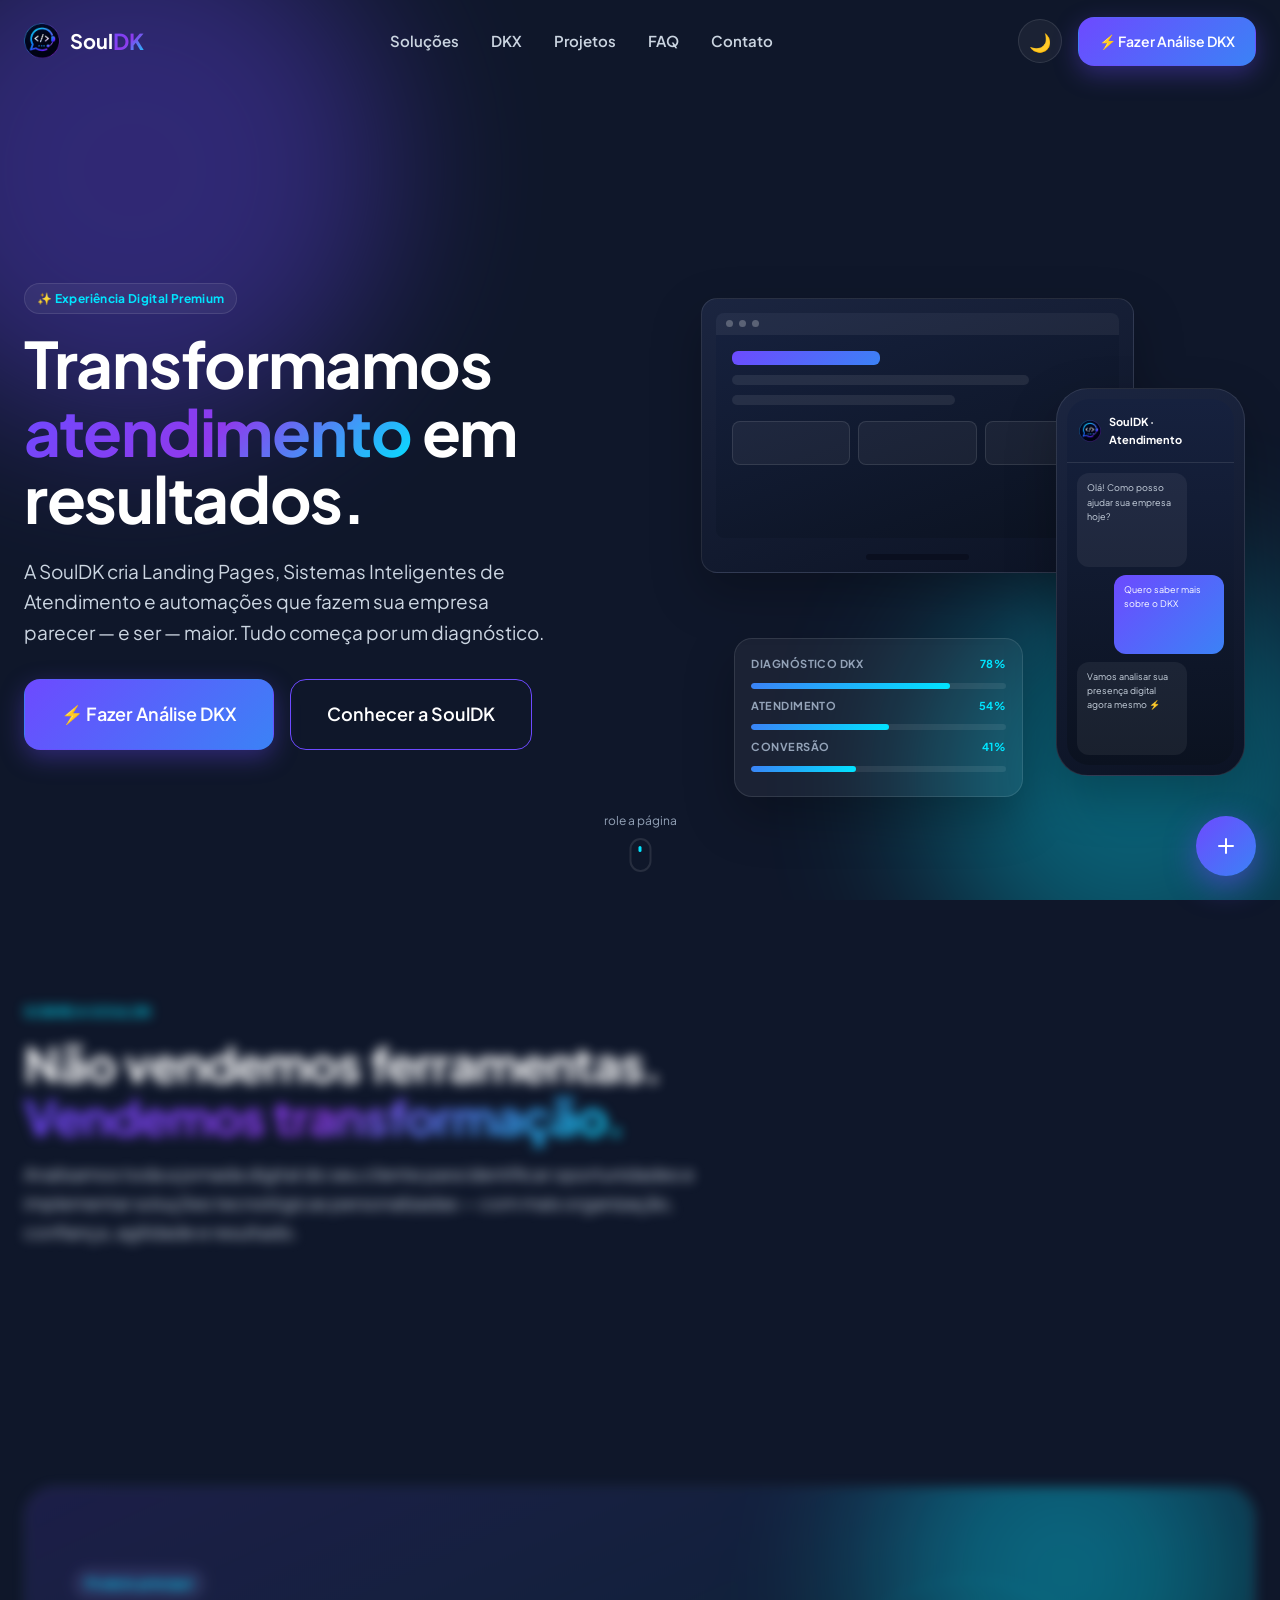
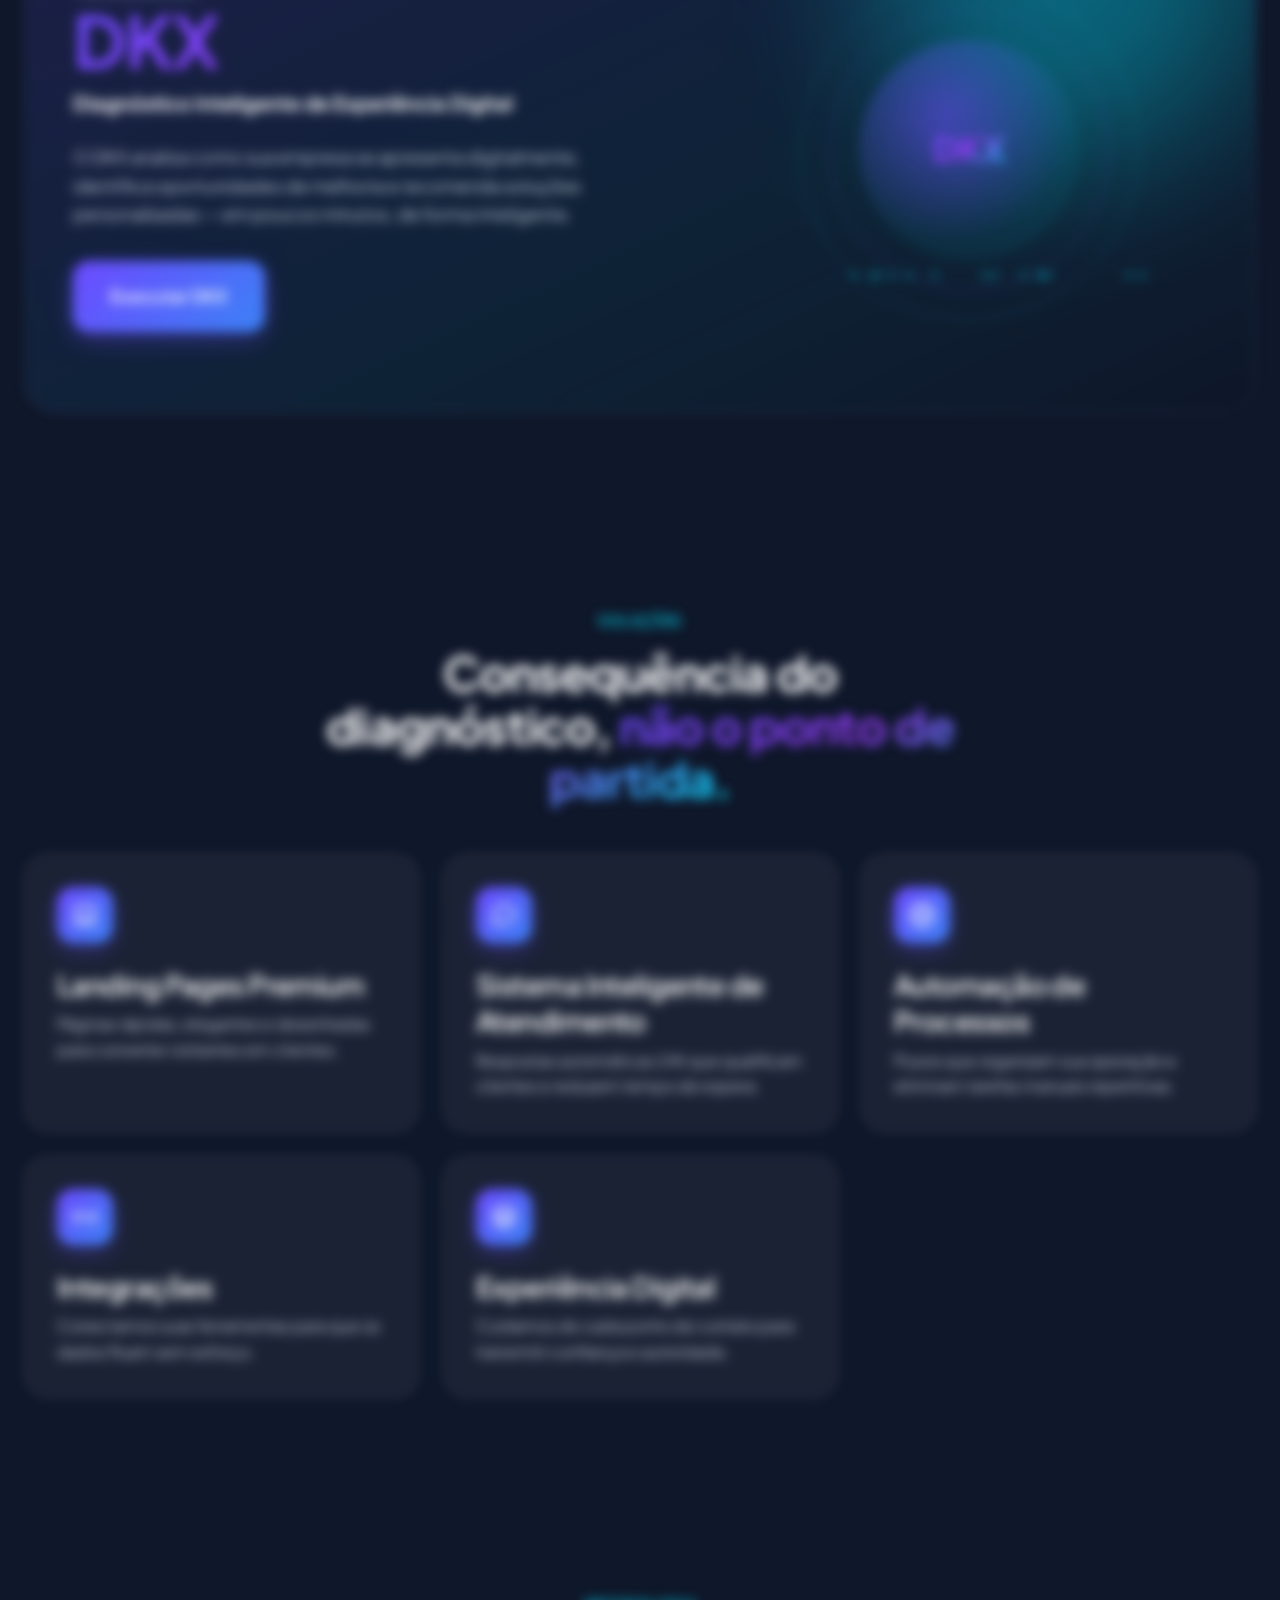
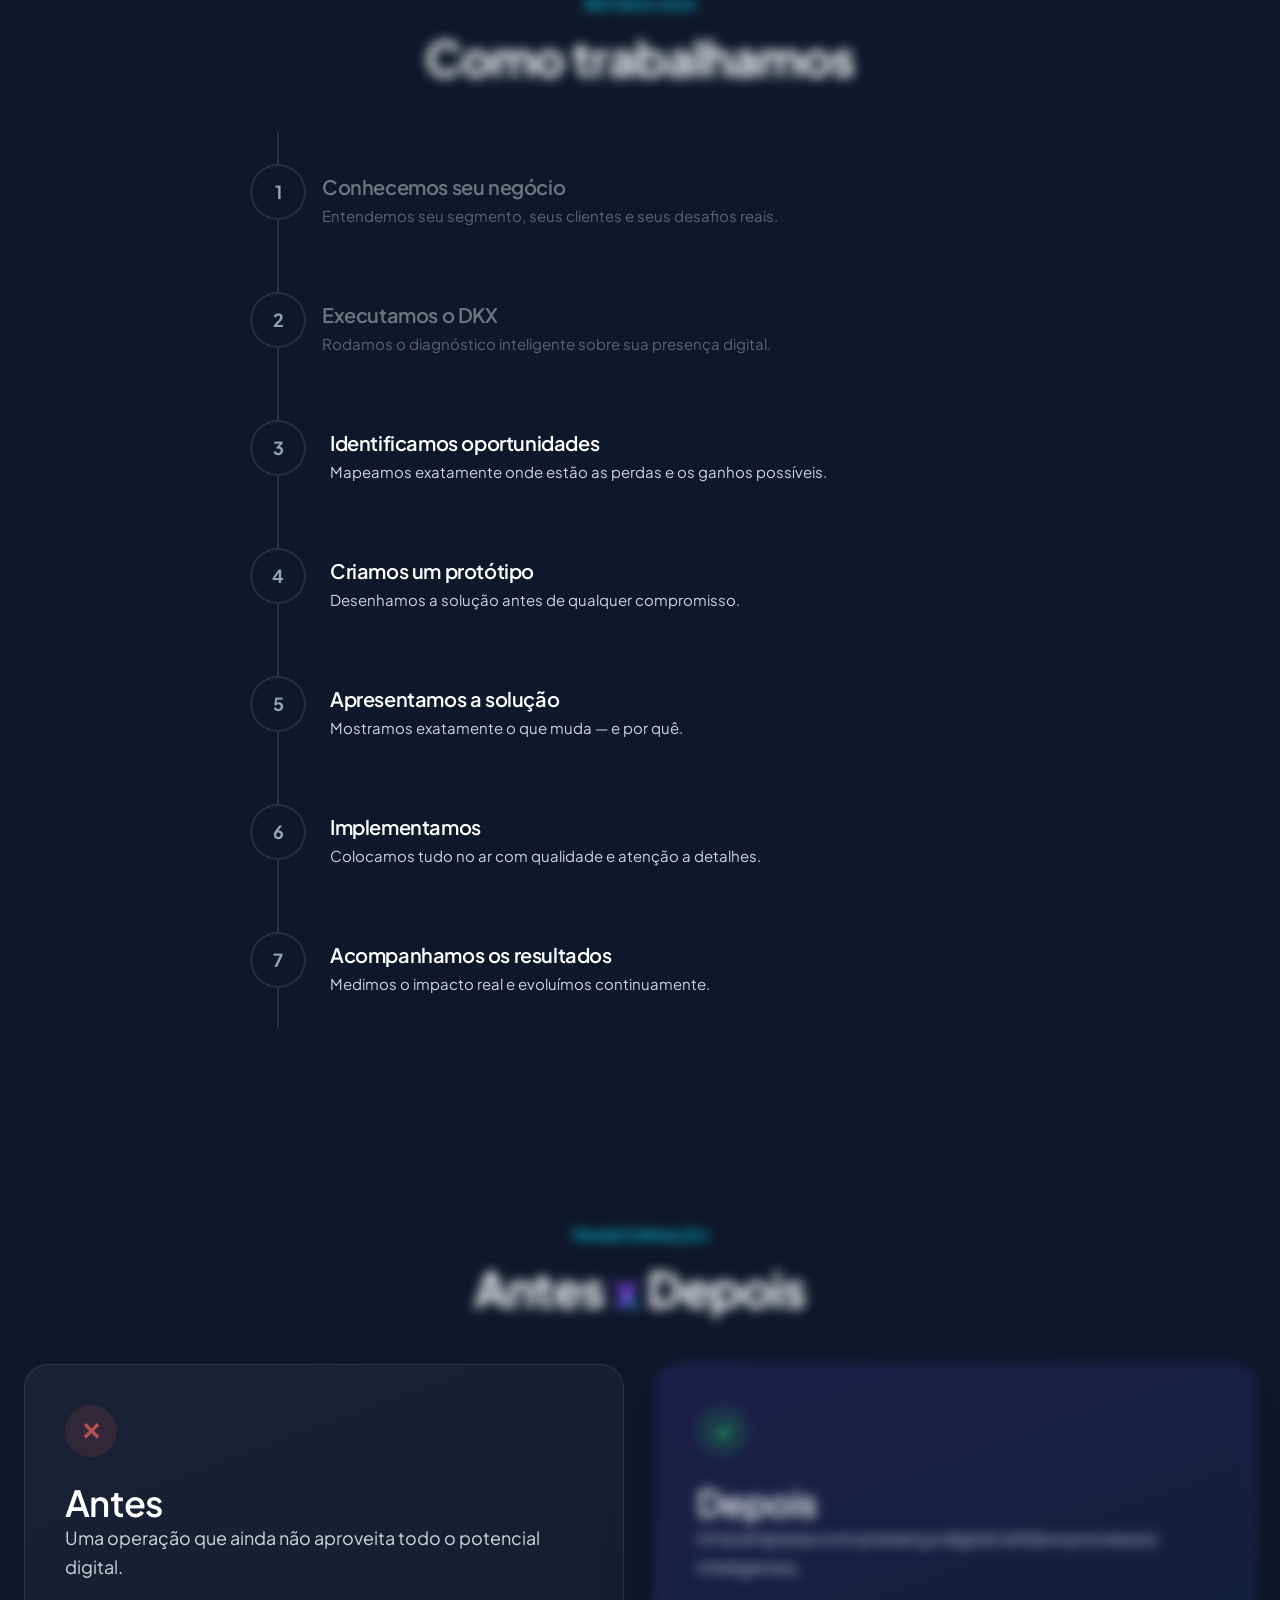
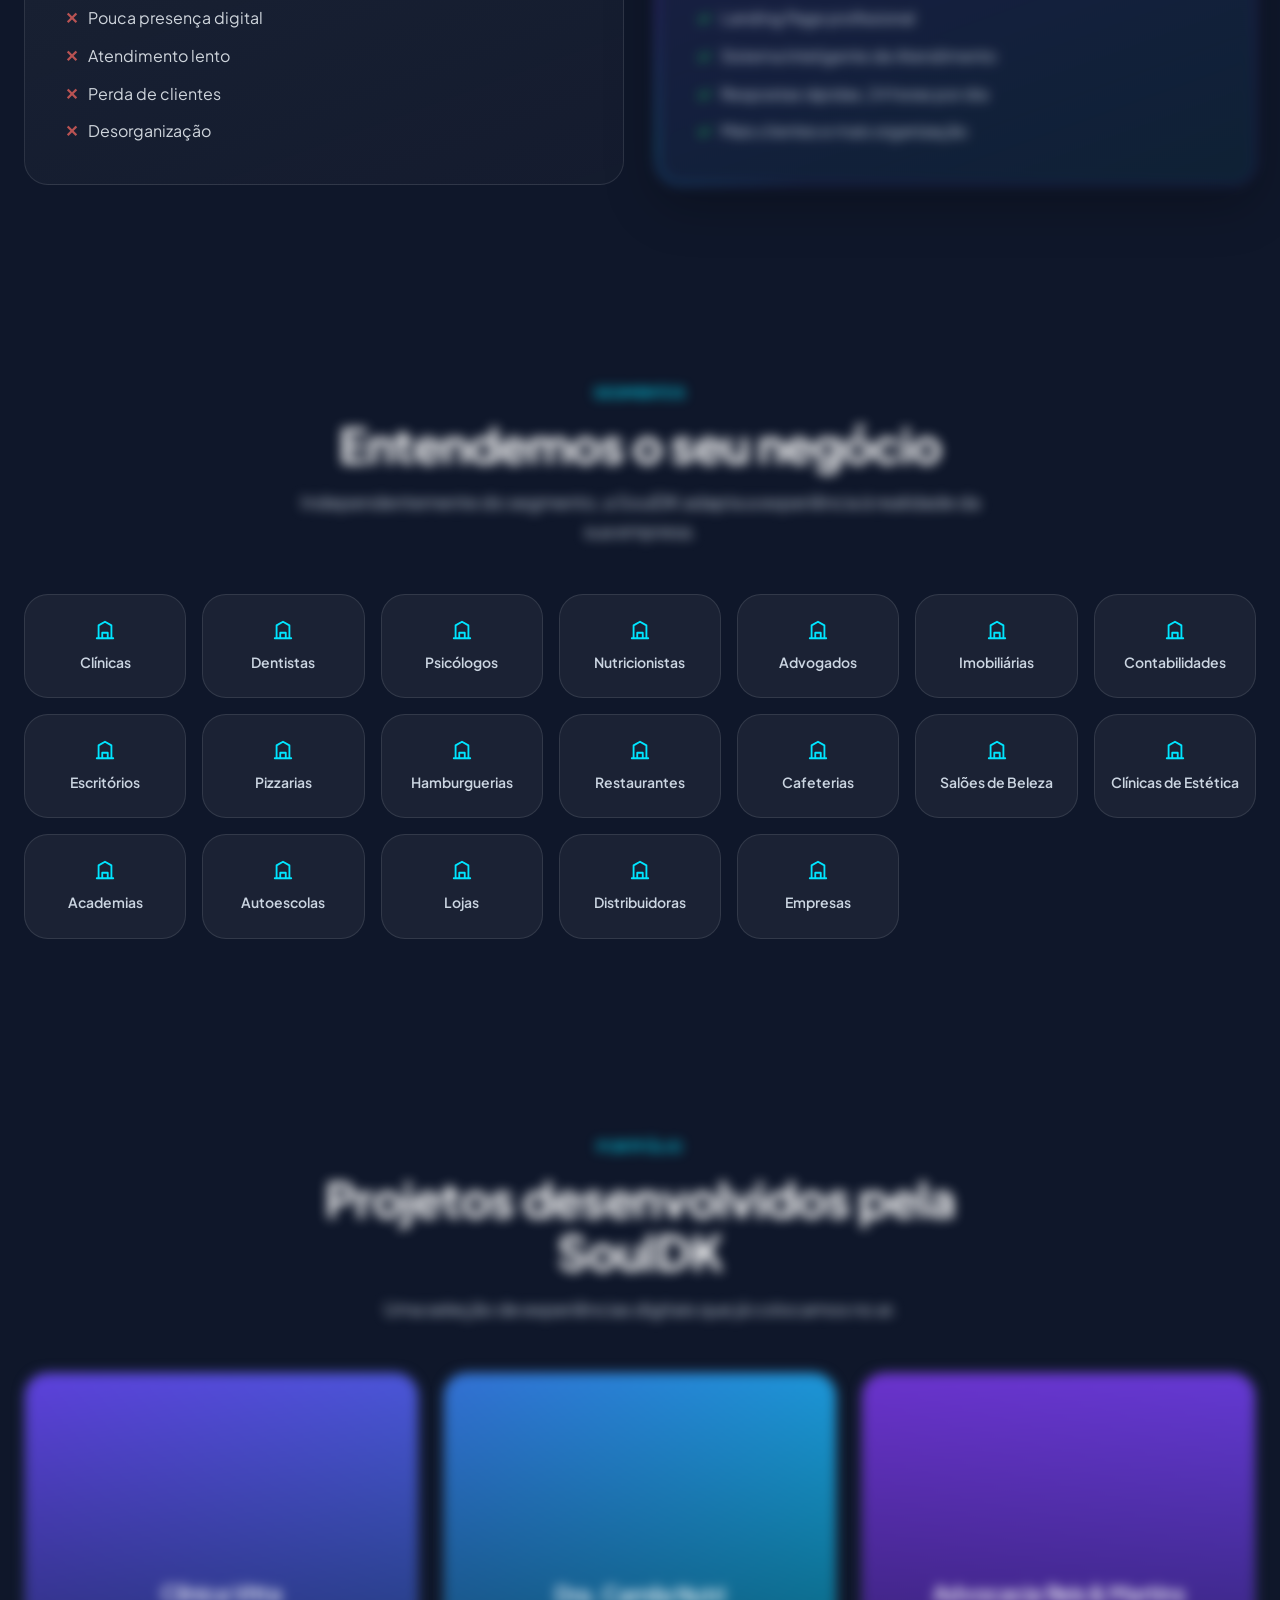
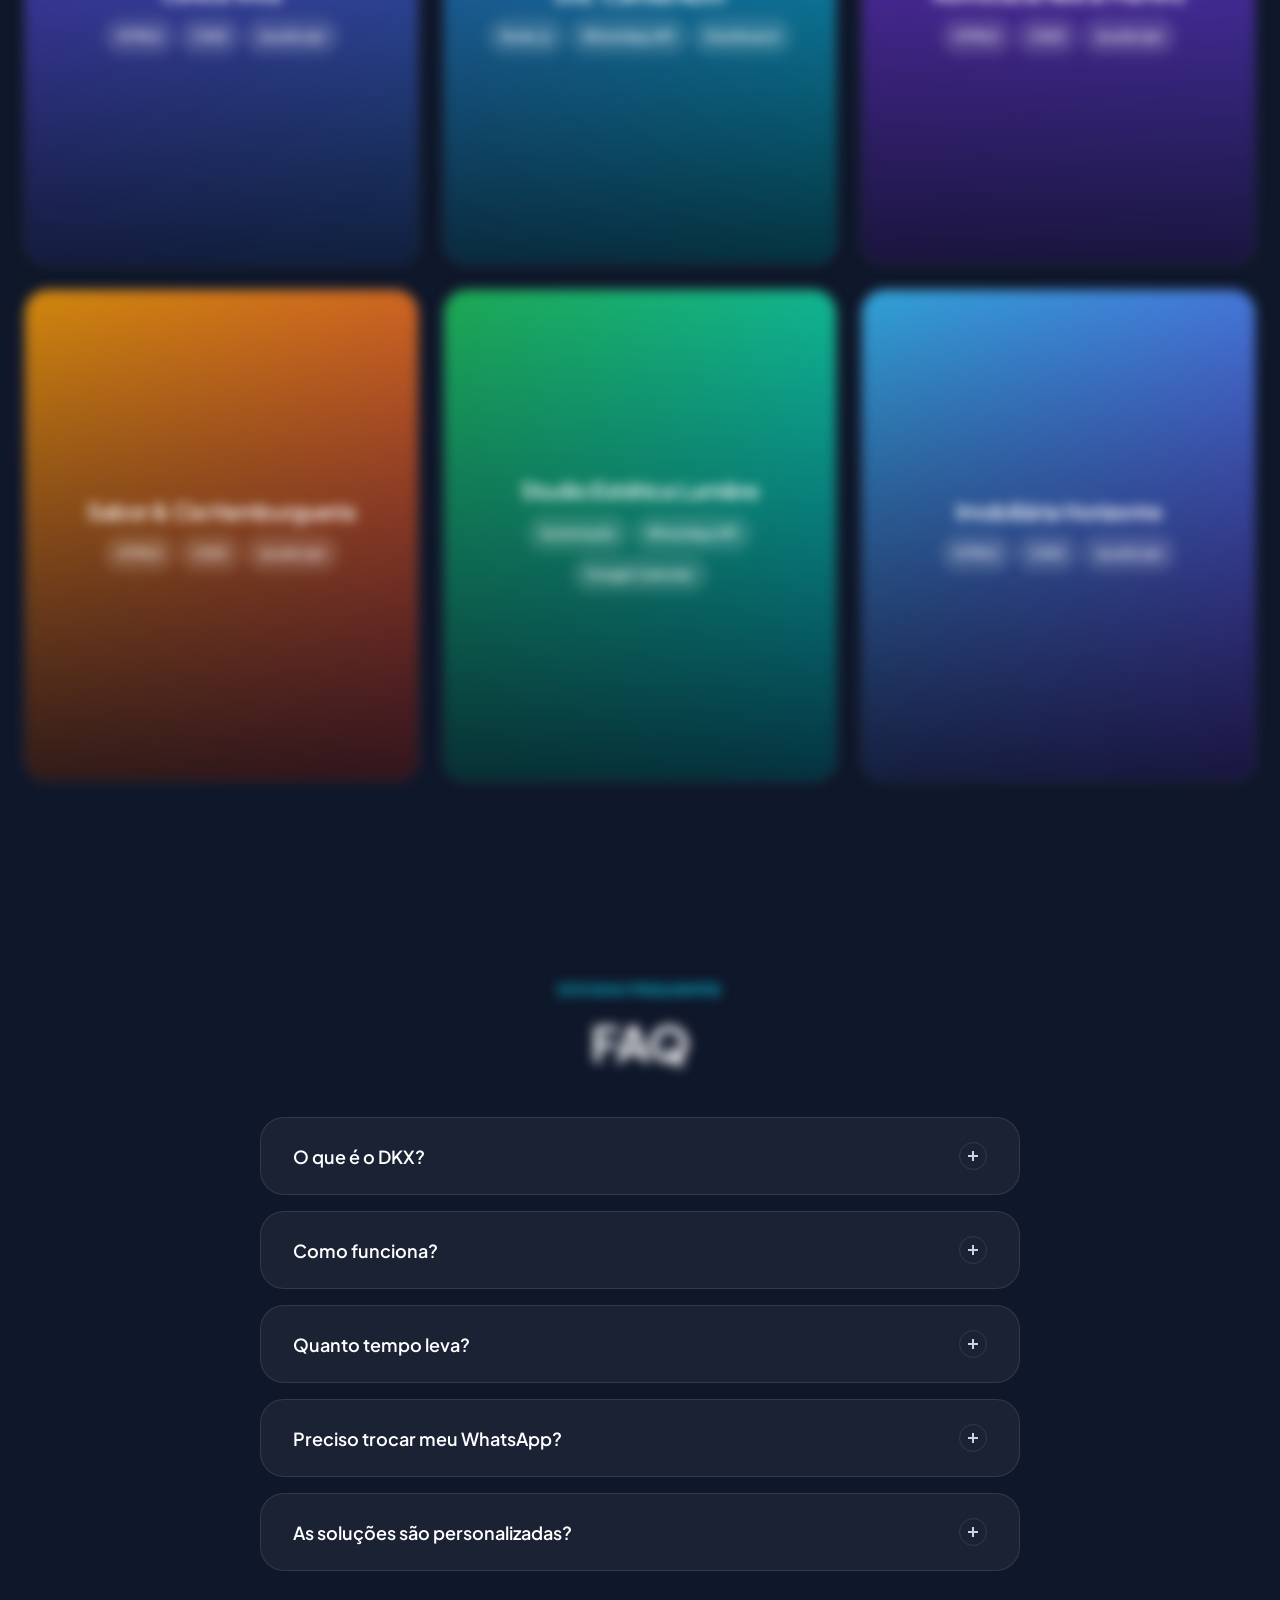
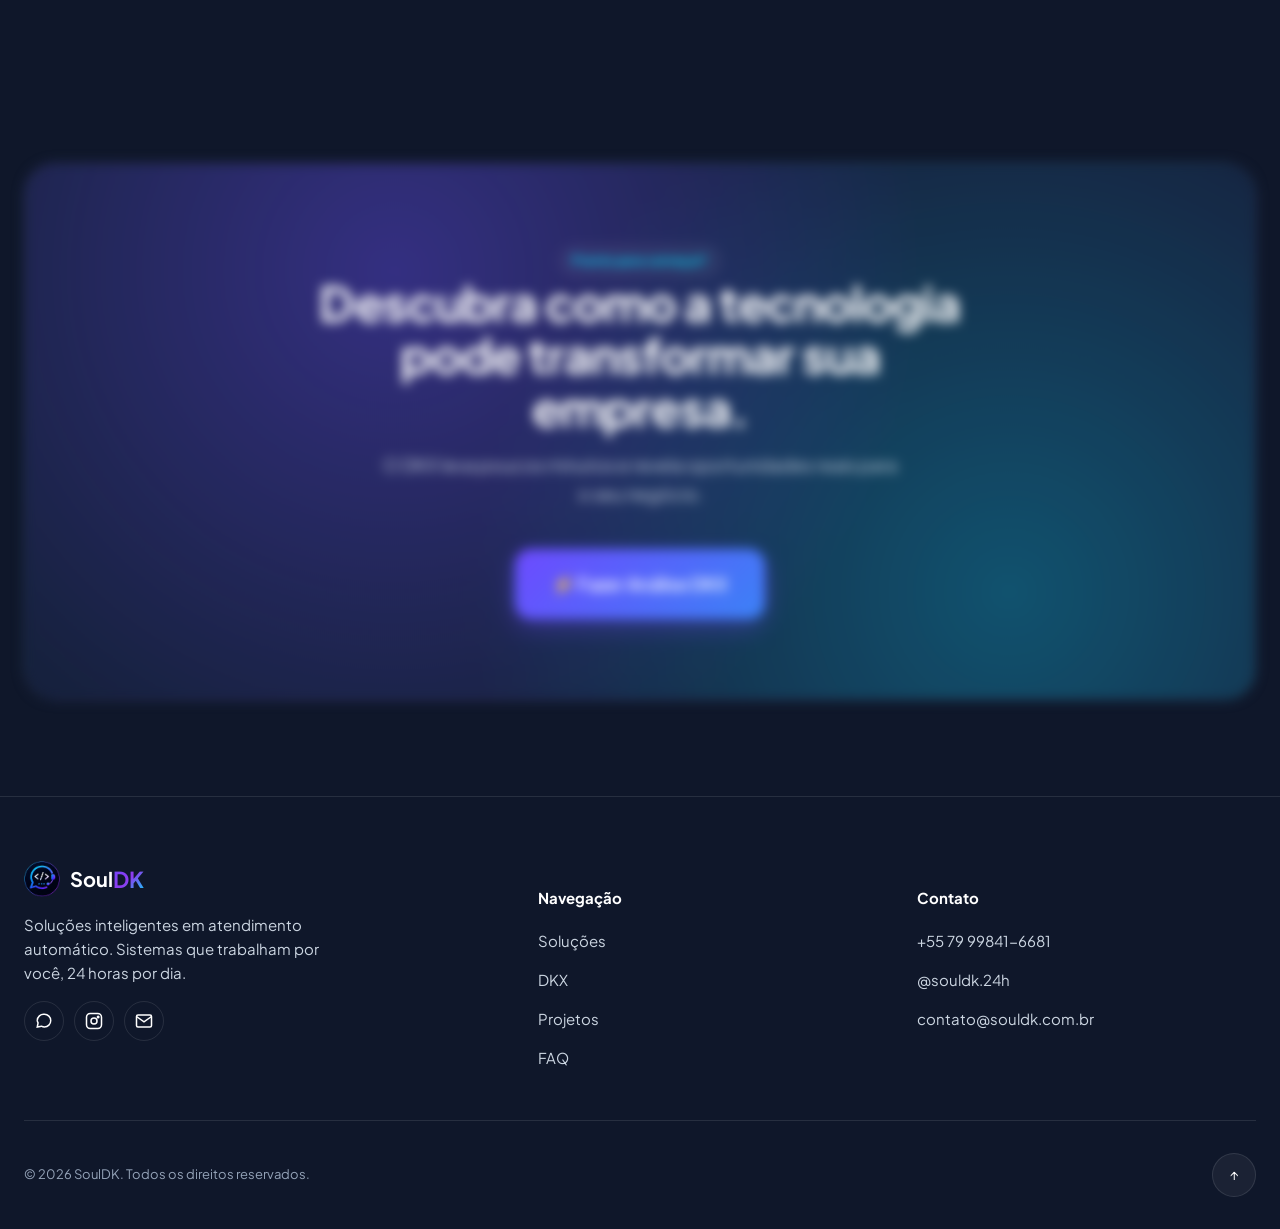
==== commit 1b3fd952: "melhorando visual" ====
--- a/index.html
+++ b/index.html
@@ -55,8 +55,8 @@
 <header class="navbar" id="navbar">
   <div class="container">
     <a href="#top" class="brand" aria-label="SoulDK — início">
-      <img src="assets/logo.png" alt="" width="36" height="36">
-      soul<b>DK</b>
+      <img src="assets/Logo-redonda.png" alt="" width="36" height="36">
+      Soul<b>DK</b>
     </a>
 
     <nav class="nav-links" id="navLinks" aria-label="Navegação principal">
@@ -117,7 +117,7 @@
         </div>
         <div class="mock-phone" data-parallax="1.4">
           <div class="screen">
-            <div class="chat-head"><img src="assets/logo.png" alt=""><span>soulDK · Atendimento</span></div>
+            <div class="chat-head"><img src="assets/Logo-redonda.png" alt=""><span>SoulDK · Atendimento</span></div>
             <div class="chat-body">
               <div class="bubble">Olá! Como posso ajudar sua empresa hoje?</div>
               <div class="bubble me">Quero saber mais sobre o DKX</div>
@@ -330,7 +330,7 @@
   <div class="container">
     <div class="footer-grid">
       <div class="footer-brand">
-        <a href="#top" class="brand"><img src="assets/logo.png" alt="" width="36" height="36">soul<b>DK</b></a>
+        <a href="#top" class="brand"><img src="assets/Logo-redonda.png" alt="" width="36" height="36">Soul<b>DK</b></a>
         <p>Soluções inteligentes em atendimento automático. Sistemas que trabalham por você, 24 horas por dia.</p>
         <div class="footer-social">
           <a href="https://wa.me/5579998416681" target="_blank" rel="noopener" aria-label="WhatsApp"><svg viewBox="0 0 24 24" fill="none" stroke="currentColor" stroke-width="2"><path d="M21 11.5a8.38 8.38 0 0 1-8.5 8.4 8.5 8.5 0 0 1-4-1L3 20l1.1-5.5A8.38 8.38 0 0 1 3 11.5 8.5 8.5 0 0 1 12.5 3 8.4 8.4 0 0 1 21 11.5Z"/></svg></a>
--- a/css/styles.css
+++ b/css/styles.css
@@ -5,14 +5,14 @@
 
 @import url('https://fonts.googleapis.com/css2?family=Plus+Jakarta+Sans:wght@400;500;600;700;800&family=Inter:wght@400;500;600&display=swap');
 
-:root{
+:root {
   /* ---- Cores · Tema Dark (padrão) ---- */
   --bg: #0F172A;
   --bg-secondary: #16213E;
   --surface: #1E293B;
-  --card: rgba(255,255,255,0.05);
-  --card-hover: rgba(255,255,255,0.08);
-  --border: rgba(255,255,255,0.10);
+  --card: rgba(255, 255, 255, 0.05);
+  --card-hover: rgba(255, 255, 255, 0.08);
+  --border: rgba(255, 255, 255, 0.10);
   --text: #FFFFFF;
   --text-secondary: #CBD5E1;
   --text-tertiary: #94A3B8;
@@ -29,26 +29,44 @@
 
   --gradient-primary: linear-gradient(135deg, #6D4AFF 0%, #3B82F6 100%);
   --gradient-secondary: linear-gradient(135deg, #3B82F6 0%, #00E5FF 100%);
-  --gradient-premium: linear-gradient(135deg, #6D4AFF 0%, #7C3AED 50%, #00E5FF 100%);
-
-  --shadow-soft: 0 10px 30px rgba(0,0,0,.15);
-  --shadow-hover: 0 20px 50px rgba(0,0,0,.25);
+  --gradient-premium: linear-gradient(135deg, #6D4AFF 0%, #8e3aed 50%, #00E5FF 100%);
+
+  --shadow-soft: 0 10px 30px rgba(0, 0, 0, .15);
+  --shadow-hover: 0 20px 50px rgba(0, 0, 0, .25);
 
   /* ---- Tipografia ---- */
   --font-display: 'Plus Jakarta Sans', 'General Sans', 'Satoshi', 'Manrope', 'Inter', -apple-system, sans-serif;
   --font-body: 'Plus Jakarta Sans', 'Inter', -apple-system, sans-serif;
 
   /* ---- Espaçamento (múltiplos de 8) ---- */
-  --sp-1: 8px; --sp-2: 16px; --sp-3: 24px; --sp-4: 32px; --sp-5: 40px;
-  --sp-6: 48px; --sp-7: 64px; --sp-8: 80px; --sp-9: 96px; --sp-10: 128px;
+  --sp-1: 8px;
+  --sp-2: 16px;
+  --sp-3: 24px;
+  --sp-4: 32px;
+  --sp-5: 40px;
+  --sp-6: 48px;
+  --sp-7: 64px;
+  --sp-8: 80px;
+  --sp-9: 96px;
+  --sp-10: 128px;
 
   /* ---- Raio ---- */
-  --r-input: 14px; --r-button: 16px; --r-card: 24px; --r-modal: 28px; --r-image: 20px;
+  --r-input: 14px;
+  --r-button: 16px;
+  --r-card: 24px;
+  --r-modal: 28px;
+  --r-image: 20px;
 
   /* ---- Duração ---- */
-  --d-micro: 150ms; --d-hover: 250ms; --d-button: 300ms; --d-card: 350ms;
-  --d-section: 500ms; --d-reveal: 600ms; --d-modal: 350ms; --d-theme: 400ms;
-  --ease: cubic-bezier(.16,.84,.44,1);
+  --d-micro: 150ms;
+  --d-hover: 250ms;
+  --d-button: 300ms;
+  --d-card: 350ms;
+  --d-section: 500ms;
+  --d-reveal: 600ms;
+  --d-modal: 350ms;
+  --d-theme: 400ms;
+  --ease: cubic-bezier(.16, .84, .44, 1);
 
   --container: 1280px;
   --nav-h: 84px;
@@ -56,7 +74,7 @@
   color-scheme: dark;
 }
 
-[data-theme="light"]{
+[data-theme="light"] {
   --bg: #FFFFFF;
   --bg-secondary: #F8FAFC;
   --surface: #F1F5F9;
@@ -67,20 +85,38 @@
   --text: #0F172A;
   --text-secondary: #475569;
   --text-tertiary: #64748B;
-  --shadow-soft: 0 10px 30px rgba(15,23,42,.08);
-  --shadow-hover: 0 20px 50px rgba(15,23,42,.14);
+  --shadow-soft: 0 10px 30px rgba(15, 23, 42, .08);
+  --shadow-hover: 0 20px 50px rgba(15, 23, 42, .14);
   color-scheme: light;
 }
 
-*, *::before, *::after{ box-sizing: border-box; }
-html{ scroll-behavior: smooth; }
-@media (prefers-reduced-motion: reduce){
-  html{ scroll-behavior: auto; }
-  *, *::before, *::after{ animation-duration: .001ms !important; animation-iteration-count: 1 !important; transition-duration: .001ms !important; scroll-behavior: auto !important; }
-}
-
-body{
-  margin:0;
+*,
+*::before,
+*::after {
+  box-sizing: border-box;
+}
+
+html {
+  scroll-behavior: smooth;
+}
+
+@media (prefers-reduced-motion: reduce) {
+  html {
+    scroll-behavior: auto;
+  }
+
+  *,
+  *::before,
+  *::after {
+    animation-duration: .001ms !important;
+    animation-iteration-count: 1 !important;
+    transition-duration: .001ms !important;
+    scroll-behavior: auto !important;
+  }
+}
+
+body {
+  margin: 0;
   background: var(--bg);
   color: var(--text);
   font-family: var(--font-body);
@@ -91,95 +127,283 @@
   overflow-x: hidden;
 }
 
-img{ max-width:100%; display:block; }
-a{ color:inherit; text-decoration:none; }
-button{ font-family: inherit; cursor:pointer; }
-ul{ list-style:none; margin:0; padding:0; }
-
-::selection{ background: var(--primary); color:#fff; }
+img {
+  max-width: 100%;
+  display: block;
+}
+
+a {
+  color: inherit;
+  text-decoration: none;
+}
+
+button {
+  font-family: inherit;
+  cursor: pointer;
+}
+
+ul {
+  list-style: none;
+  margin: 0;
+  padding: 0;
+}
+
+::selection {
+  background: var(--primary);
+  color: #fff;
+}
 
 /* Foco visível — acessibilidade */
-:focus-visible{
+:focus-visible {
   outline: 2px solid var(--accent);
   outline-offset: 3px;
   border-radius: 6px;
 }
 
 /* ---- Tipografia ---- */
-h1,h2,h3,h4{ font-family: var(--font-display); margin:0; letter-spacing:-0.02em; color: var(--text); }
-h1{ font-size: 64px; font-weight:700; line-height:1.05; }
-h2{ font-size: 48px; font-weight:700; line-height:1.1; }
-h3{ font-size: 36px; font-weight:600; line-height:1.2; }
-h4{ font-size: 28px; font-weight:600; line-height:1.3; }
-p{ margin:0; color: var(--text-secondary); }
-small, .caption{ font-size:14px; color: var(--text-tertiary); }
-.small-text{ font-size:16px; }
-
-@media (max-width: 1024px){ h1{ font-size:42px; } h2{ font-size:36px; } h3{ font-size:28px; } }
-@media (max-width: 640px){ h1{ font-size:34px; } h2{ font-size:28px; } h3{ font-size:24px; } body{ font-size:16px; } }
-
-.container{ width:100%; max-width: var(--container); margin:0 auto; padding: 0 var(--sp-3); }
-@media (max-width:640px){ .container{ padding: 0 var(--sp-2); } }
-
-.section{ padding: var(--sp-9) 0; position:relative; }
-@media (max-width:640px){ .section{ padding: var(--sp-7) 0; } }
-
-.eyebrow{
-  display:inline-flex; align-items:center; gap:8px;
-  font-size:14px; font-weight:600; letter-spacing:.04em; text-transform:uppercase;
-  color: var(--accent); margin-bottom: var(--sp-2);
-}
-
-.section-head{ max-width: 680px; margin: 0 0 var(--sp-6); }
-.section-head.center{ margin-left:auto; margin-right:auto; text-align:center; }
-.section-head p{ margin-top: var(--sp-2); font-size:18px; }
+h1,
+h2,
+h3,
+h4 {
+  font-family: var(--font-display);
+  margin: 0;
+  letter-spacing: -0.02em;
+  color: var(--text);
+}
+
+h1 {
+  font-size: 64px;
+  font-weight: 700;
+  line-height: 1.05;
+}
+
+h2 {
+  font-size: 48px;
+  font-weight: 700;
+  line-height: 1.1;
+}
+
+h3 {
+  font-size: 36px;
+  font-weight: 600;
+  line-height: 1.2;
+}
+
+h4 {
+  font-size: 28px;
+  font-weight: 600;
+  line-height: 1.3;
+}
+
+p {
+  margin: 0;
+  color: var(--text-secondary);
+}
+
+small,
+.caption {
+  font-size: 14px;
+  color: var(--text-tertiary);
+}
+
+.small-text {
+  font-size: 16px;
+}
+
+@media (max-width: 1024px) {
+  h1 {
+    font-size: 42px;
+  }
+
+  h2 {
+    font-size: 36px;
+  }
+
+  h3 {
+    font-size: 28px;
+  }
+}
+
+@media (max-width: 640px) {
+  h1 {
+    font-size: 34px;
+  }
+
+  h2 {
+    font-size: 28px;
+  }
+
+  h3 {
+    font-size: 24px;
+  }
+
+  body {
+    font-size: 16px;
+  }
+}
+
+.container {
+  width: 100%;
+  max-width: var(--container);
+  margin: 0 auto;
+  padding: 0 var(--sp-3);
+}
+
+@media (max-width:640px) {
+  .container {
+    padding: 0 var(--sp-2);
+  }
+}
+
+.section {
+  padding: var(--sp-9) 0;
+  position: relative;
+}
+
+@media (max-width:640px) {
+  .section {
+    padding: var(--sp-7) 0;
+  }
+}
+
+.eyebrow {
+  display: inline-flex;
+  align-items: center;
+  gap: 8px;
+  font-size: 14px;
+  font-weight: 600;
+  letter-spacing: .04em;
+  text-transform: uppercase;
+  color: var(--accent);
+  margin-bottom: var(--sp-2);
+}
+
+.section-head {
+  max-width: 680px;
+  margin: 0 0 var(--sp-6);
+}
+
+.section-head.center {
+  margin-left: auto;
+  margin-right: auto;
+  text-align: center;
+}
+
+.section-head p {
+  margin-top: var(--sp-2);
+  font-size: 18px;
+}
 
 /* ---- Botões ---- */
-.btn{
+.btn {
   --btn-scale: 1;
-  display:inline-flex; align-items:center; justify-content:center; gap:10px;
-  padding: 16px 28px; border-radius: var(--r-button);
-  font-weight:600; font-size:16px; border: 1px solid transparent;
+  display: inline-flex;
+  align-items: center;
+  justify-content: center;
+  gap: 10px;
+  padding: 16px 28px;
+  border-radius: var(--r-button);
+  font-weight: 600;
+  font-size: 16px;
+  border: 1px solid transparent;
   transition: transform var(--d-button) var(--ease), box-shadow var(--d-button) var(--ease), background var(--d-button) var(--ease), border-color var(--d-button) var(--ease), color var(--d-button) var(--ease);
   transform: scale(var(--btn-scale));
-  white-space:nowrap; position:relative; isolation:isolate;
-}
-.btn:hover{ --btn-scale:1.03; }
-.btn:active{ --btn-scale:.97; }
-
-.btn-primary{
-  background: var(--gradient-primary); color:#fff;
-  box-shadow: 0 8px 24px rgba(109,74,255,.35);
-}
-.btn-primary:hover{ box-shadow: 0 12px 34px rgba(109,74,255,.5); }
-
-.btn-secondary{
-  background: transparent; color: var(--text); border-color: var(--primary);
-}
-.btn-secondary:hover{ background: var(--primary); border-color: var(--primary); }
-
-.btn-ghost{ background:transparent; color: var(--text-secondary); padding:12px 18px; }
-.btn-ghost:hover{ color: var(--text); }
-
-.btn-lg{ padding: 20px 36px; font-size:18px; }
-.btn[disabled], .btn.is-loading{ opacity:.7; pointer-events:none; }
-
-.btn .spinner{ width:16px; height:16px; border-radius:50%; border:2px solid rgba(255,255,255,.4); border-top-color:#fff; animation: spin .7s linear infinite; }
-@keyframes spin{ to{ transform: rotate(360deg); } }
+  white-space: nowrap;
+  position: relative;
+  isolation: isolate;
+}
+
+.btn:hover {
+  --btn-scale: 1.03;
+}
+
+.btn:active {
+  --btn-scale: .97;
+}
+
+.btn-primary {
+  background: var(--gradient-primary);
+  color: #fff;
+  box-shadow: 0 8px 24px rgba(109, 74, 255, .35);
+}
+
+.btn-primary:hover {
+  box-shadow: 0 12px 34px rgba(109, 74, 255, .5);
+}
+
+.btn-secondary {
+  background: transparent;
+  color: var(--text);
+  border-color: var(--primary);
+}
+
+.btn-secondary:hover {
+  background: var(--primary);
+  border-color: var(--primary);
+}
+
+.btn-ghost {
+  background: transparent;
+  color: var(--text-secondary);
+  padding: 12px 18px;
+}
+
+.btn-ghost:hover {
+  color: var(--text);
+}
+
+.btn-lg {
+  padding: 20px 36px;
+  font-size: 18px;
+}
+
+.btn[disabled],
+.btn.is-loading {
+  opacity: .7;
+  pointer-events: none;
+}
+
+.btn .spinner {
+  width: 16px;
+  height: 16px;
+  border-radius: 50%;
+  border: 2px solid rgba(255, 255, 255, .4);
+  border-top-color: #fff;
+  animation: spin .7s linear infinite;
+}
+
+@keyframes spin {
+  to {
+    transform: rotate(360deg);
+  }
+}
 
 /* Ripple */
-.ripple{ position:absolute; border-radius:50%; background: rgba(255,255,255,.5); transform: scale(0); animation: ripple 600ms ease-out; pointer-events:none; }
-@keyframes ripple{ to{ transform: scale(3); opacity:0; } }
+.ripple {
+  position: absolute;
+  border-radius: 50%;
+  background: rgba(255, 255, 255, .5);
+  transform: scale(0);
+  animation: ripple 600ms ease-out;
+  pointer-events: none;
+}
+
+@keyframes ripple {
+  to {
+    transform: scale(3);
+    opacity: 0;
+  }
+}
 
 /* ---- Glass / Cards ---- */
-.glass{
+.glass {
   background: var(--card);
   backdrop-filter: blur(16px);
   -webkit-backdrop-filter: blur(16px);
   border: 1px solid var(--border);
 }
 
-.card{
+.card {
   background: var(--card);
   border: 1px solid var(--border);
   border-radius: var(--r-card);
@@ -187,480 +411,1713 @@
   transition: transform var(--d-card) var(--ease), background var(--d-card) var(--ease), box-shadow var(--d-card) var(--ease), border-color var(--d-card) var(--ease);
   will-change: transform;
 }
-.card:hover{
+
+.card:hover {
   background: var(--card-hover);
   transform: translateY(-6px) scale(1.01) rotateX(1deg);
   box-shadow: var(--shadow-hover);
-  border-color: rgba(109,74,255,.35);
-}
-
-.tag, .chip{
-  display:inline-flex; align-items:center; gap:6px;
-  font-size:13px; font-weight:600; padding:6px 12px; border-radius:99px;
-  background: var(--surface); color: var(--text-secondary); border:1px solid var(--border);
-}
-.badge{
-  display:inline-flex; align-items:center; gap:6px; font-size:12px; font-weight:700;
-  padding:5px 12px; border-radius:99px; letter-spacing:.03em;
-  background: var(--card); border:1px solid var(--border); backdrop-filter: blur(12px);
+  border-color: rgba(109, 74, 255, .35);
+}
+
+.tag,
+.chip {
+  display: inline-flex;
+  align-items: center;
+  gap: 6px;
+  font-size: 13px;
+  font-weight: 600;
+  padding: 6px 12px;
+  border-radius: 99px;
+  background: var(--surface);
+  color: var(--text-secondary);
+  border: 1px solid var(--border);
+}
+
+.badge {
+  display: inline-flex;
+  align-items: center;
+  gap: 6px;
+  font-size: 12px;
+  font-weight: 700;
+  padding: 5px 12px;
+  border-radius: 99px;
+  letter-spacing: .03em;
+  background: var(--card);
+  border: 1px solid var(--border);
+  backdrop-filter: blur(12px);
   color: var(--accent);
 }
 
 /* ---- Glow / decorativos ---- */
-.glow-orb{ position:absolute; border-radius:50%; filter: blur(80px); opacity:.35; pointer-events:none; z-index:0; }
-
-.divider{ height:1px; width:100%; background: linear-gradient(90deg, transparent, var(--border), transparent); border:0; margin: var(--sp-6) 0; }
+.glow-orb {
+  position: absolute;
+  border-radius: 50%;
+  filter: blur(80px);
+  opacity: .35;
+  pointer-events: none;
+  z-index: 0;
+}
+
+.divider {
+  height: 1px;
+  width: 100%;
+  background: linear-gradient(90deg, transparent, var(--border), transparent);
+  border: 0;
+  margin: var(--sp-6) 0;
+}
 
 /* ---- Scroll reveal ---- */
-.reveal{ opacity:0; filter: blur(6px); transform: translateY(28px); transition: opacity var(--d-reveal) var(--ease), transform var(--d-reveal) var(--ease), filter var(--d-reveal) var(--ease); }
-.reveal.is-visible{ opacity:1; filter: blur(0); transform: translateY(0); }
-.reveal-stagger > *{ transition-delay: calc(var(--i, 0) * 90ms); }
+.reveal {
+  opacity: 0;
+  filter: blur(6px);
+  transform: translateY(28px);
+  transition: opacity var(--d-reveal) var(--ease), transform var(--d-reveal) var(--ease), filter var(--d-reveal) var(--ease);
+}
+
+.reveal.is-visible {
+  opacity: 1;
+  filter: blur(0);
+  transform: translateY(0);
+}
+
+.reveal-stagger>* {
+  transition-delay: calc(var(--i, 0) * 90ms);
+}
 
 /* ---- Skip link ---- */
-.skip-link{ position:absolute; left:-999px; top:0; background: var(--primary); color:#fff; padding:12px 20px; border-radius:0 0 10px 0; z-index:999; }
-.skip-link:focus{ left:0; }
+.skip-link {
+  position: absolute;
+  left: -999px;
+  top: 0;
+  background: var(--primary);
+  color: #fff;
+  padding: 12px 20px;
+  border-radius: 0 0 10px 0;
+  z-index: 999;
+}
+
+.skip-link:focus {
+  left: 0;
+}
 
 /* ==========================================================================
    NAVBAR
    ========================================================================== */
-.navbar{
-  position: fixed; top:0; left:0; right:0; z-index:100;
-  height: var(--nav-h); display:flex; align-items:center;
-  background: transparent; border-bottom: 1px solid transparent;
+.navbar {
+  position: fixed;
+  top: 0;
+  left: 0;
+  right: 0;
+  z-index: 100;
+  height: var(--nav-h);
+  display: flex;
+  align-items: center;
+  background: transparent;
+  border-bottom: 1px solid transparent;
   transition: background var(--d-section) var(--ease), border-color var(--d-section) var(--ease), box-shadow var(--d-section) var(--ease), backdrop-filter var(--d-section) var(--ease), height var(--d-section) var(--ease);
 }
-.navbar.is-scrolled{
-  background: rgba(15,23,42,.65);
-  backdrop-filter: blur(18px); -webkit-backdrop-filter: blur(18px);
+
+.navbar.is-scrolled {
+  background: rgba(15, 23, 42, .65);
+  backdrop-filter: blur(18px);
+  -webkit-backdrop-filter: blur(18px);
   border-bottom-color: var(--border);
-  box-shadow: 0 8px 30px rgba(0,0,0,.15);
+  box-shadow: 0 8px 30px rgba(0, 0, 0, .15);
   height: 72px;
 }
-[data-theme="light"] .navbar.is-scrolled{ background: rgba(255,255,255,.75); }
-
-.navbar .container{ display:flex; align-items:center; justify-content:space-between; gap: var(--sp-3); }
-
-.brand{ display:flex; align-items:center; gap:10px; font-family: var(--font-display); font-weight:700; font-size:20px; }
-.brand img{ width:36px; height:36px; }
-.brand b{ background: var(--gradient-premium); -webkit-background-clip:text; background-clip:text; color:transparent; }
-
-.nav-links{ display:flex; align-items:center; gap: var(--sp-4); }
-.nav-links a{
-  font-size:15px; font-weight:600; color: var(--text-secondary); position:relative; padding:6px 0;
+
+[data-theme="light"] .navbar.is-scrolled {
+  background: rgba(255, 255, 255, .75);
+}
+
+.navbar .container {
+  display: flex;
+  align-items: center;
+  justify-content: space-between;
+  gap: var(--sp-3);
+}
+
+.brand {
+  display: flex;
+  align-items: center;
+  font-family: var(--font-display);
+  font-weight: 700;
+  font-size: 20px;
+}
+
+.brand img {
+  width: 36px;
+  height: 36px;
+  margin-right: 10px;
+}
+
+.brand b {
+  background: var(--gradient-premium);
+  -webkit-background-clip: text;
+  background-clip: text;
+  color: transparent;
+  font-size: 22px;
+}
+
+.nav-links {
+  display: flex;
+  align-items: center;
+  gap: var(--sp-4);
+}
+
+.nav-links a {
+  font-size: 15px;
+  font-weight: 600;
+  color: var(--text-secondary);
+  position: relative;
+  padding: 6px 0;
   transition: color var(--d-hover) var(--ease);
 }
-.nav-links a::after{
-  content:""; position:absolute; left:0; bottom:-4px; height:2px; width:0%;
-  background: var(--gradient-primary); transition: width var(--d-hover) var(--ease);
-}
-.nav-links a:hover{ color: var(--text); }
-.nav-links a:hover::after{ width:100%; }
-
-.nav-actions{ display:flex; align-items:center; gap: var(--sp-2); }
-
-.theme-toggle{
-  width:44px; height:44px; border-radius:50%; border:1px solid var(--border);
-  background: var(--card); display:flex; align-items:center; justify-content:center;
-  font-size:18px; transition: transform var(--d-hover) var(--ease), background var(--d-hover) var(--ease), border-color var(--d-hover) var(--ease);
-}
-.theme-toggle:hover{ transform: rotate(15deg) scale(1.06); border-color: var(--primary); }
-
-.nav-toggle{
-  display:none; width:44px; height:44px; border-radius:12px; border:1px solid var(--border);
-  background: var(--card); position:relative;
-}
-.nav-toggle span, .nav-toggle span::before, .nav-toggle span::after{
-  content:""; position:absolute; left:12px; right:12px; height:2px; background: var(--text);
-  transition: transform var(--d-hover) var(--ease), opacity var(--d-hover) var(--ease);
-}
-.nav-toggle span{ top:50%; transform: translateY(-50%); }
-.nav-toggle span::before{ top:-7px; }
-.nav-toggle span::after{ top:7px; }
-.nav-toggle.is-open span{ background: transparent; }
-.nav-toggle.is-open span::before{ top:0; transform: rotate(45deg); }
-.nav-toggle.is-open span::after{ top:0; transform: rotate(-45deg); }
-
-.nav-cta-mobile{ display:none; }
-
-@media (max-width: 900px){
-  .nav-links{
-    position:fixed; inset: 72px 0 0 0; height:calc(100vh - 72px);
-    flex-direction:column; justify-content:flex-start; padding: var(--sp-6) var(--sp-3);
-    background: var(--bg); border-top:1px solid var(--border);
-    transform: translateX(100%); transition: transform var(--d-section) var(--ease);
+
+.nav-links a::after {
+  content: "";
+  position: absolute;
+  left: 0;
+  bottom: -4px;
+  height: 2px;
+  width: 0%;
+  background: var(--gradient-primary);
+  transition: width var(--d-hover) var(--ease);
+}
+
+.nav-links a:hover {
+  color: var(--text);
+}
+
+.nav-links a:hover::after {
+  width: 100%;
+}
+
+.nav-actions {
+  display: flex;
+  align-items: center;
+  gap: var(--sp-2);
+}
+
+.theme-toggle {
+  width: 44px;
+  height: 44px;
+  border-radius: 50%;
+  border: 1px solid var(--border);
+  background: var(--card);
+  display: flex;
+  align-items: center;
+  justify-content: center;
+  font-size: 18px;
+  transition: transform var(--d-hover) var(--ease), background var(--d-hover) var(--ease), border-color var(--d-hover) var(--ease);
+}
+
+.theme-toggle:hover {
+  transform: rotate(15deg) scale(1.06);
+  border-color: var(--primary);
+}
+
+.nav-toggle {
+  display: none;
+  width: 44px;
+  height: 44px;
+  border-radius: 12px;
+  border: 1px solid var(--border);
+  background: var(--card);
+  position: relative;
+}
+
+.nav-toggle span,
+.nav-toggle span::before,
+.nav-toggle span::after {
+  content: "";
+  position: absolute;
+  height: 2px;
+  background: var(--text);
+  transition: transform var(--d-hover) var(--ease), opacity var(--d-hover) var(--ease), background var(--d-hover) var(--ease);
+}
+
+.nav-toggle span {
+  left: 12px;
+  right: 12px;
+  top: 50%;
+  transform: translateY(-50%);
+}
+
+.nav-toggle span::before,
+.nav-toggle span::after {
+  left: 0;
+  right: 0;
+}
+
+.nav-toggle span::before {
+  top: -7px;
+}
+
+.nav-toggle span::after {
+  top: 7px;
+}
+
+.nav-toggle.is-open span {
+  background: transparent;
+}
+
+.nav-toggle.is-open span::before {
+  top: 0;
+  transform: rotate(45deg);
+}
+
+.nav-toggle.is-open span::after {
+  top: 0;
+  transform: rotate(-45deg);
+}
+
+.nav-cta-mobile {
+  display: none;
+}
+
+@media (max-width: 900px) {
+  .nav-links {
+    position: fixed;
+    inset: 72px 0 0 0;
+    height: calc(100vh - 72px);
+    flex-direction: column;
+    justify-content: flex-start;
+    padding: var(--sp-6) var(--sp-3);
+    background: var(--bg);
+    border-top: 1px solid var(--border);
+    transform: translateX(100%);
+    transition: transform var(--d-section) var(--ease);
     gap: var(--sp-4);
   }
-  .nav-links.is-open{ transform: translateX(0); }
-  .nav-toggle{ display:flex; }
-  .nav-links a{ font-size:22px; }
-  .nav-cta-desktop{ display:none; }
-  .nav-cta-mobile{ display:inline-flex; margin-top: var(--sp-2); font-size:16px; }
+
+  .nav-links.is-open {
+    transform: translateX(0);
+  }
+
+  .nav-toggle {
+    display: flex;
+  }
+
+  .nav-links a {
+    font-size: 22px;
+  }
+
+  .nav-cta-desktop {
+    display: none;
+  }
+
+  .nav-cta-mobile {
+    display: inline-flex;
+    margin-top: var(--sp-2);
+    font-size: 16px;
+  }
 }
 
 /* ==========================================================================
    HERO
    ========================================================================== */
-.hero{
-  min-height: 100vh; display:flex; align-items:center;
+.hero {
+  min-height: 100vh;
+  display: flex;
+  align-items: center;
   padding-top: calc(var(--nav-h) + var(--sp-6));
-  position:relative; overflow:hidden;
-}
-.hero-grid{ display:grid; grid-template-columns: 1.05fr .95fr; gap: var(--sp-7); align-items:center; }
-@media (max-width: 1024px){ .hero-grid{ grid-template-columns:1fr; } .hero-visual{ order:-1; } }
-
-.hero-content h1{ margin: var(--sp-2) 0 var(--sp-3); }
-.hero-content h1 .grad{
-  background: var(--gradient-premium); -webkit-background-clip:text; background-clip:text; color:transparent;
-}
-.hero-content p{ font-size:19px; max-width:520px; margin-bottom: var(--sp-4); }
-.hero-actions{ display:flex; gap: var(--sp-2); flex-wrap:wrap; }
-
-.hero-visual{ position:relative; height:520px; }
-@media (max-width:1024px){ .hero-visual{ height:420px; } }
-@media (max-width:640px){ .hero-visual{ height:340px; } }
+  position: relative;
+  overflow: hidden;
+}
+
+.hero-grid {
+  display: grid;
+  grid-template-columns: 1.05fr .95fr;
+  gap: var(--sp-7);
+  align-items: center;
+}
+
+@media (max-width: 1024px) {
+  .hero-grid {
+    grid-template-columns: 1fr;
+  }
+
+  .hero-visual {
+    order: -1;
+  }
+}
+
+.hero-content h1 {
+  margin: var(--sp-2) 0 var(--sp-3);
+}
+
+.hero-content h1 .grad {
+  background: var(--gradient-premium);
+  -webkit-background-clip: text;
+  background-clip: text;
+  color: transparent;
+}
+
+.hero-content p {
+  font-size: 19px;
+  max-width: 520px;
+  margin-bottom: var(--sp-4);
+}
+
+.hero-actions {
+  display: flex;
+  gap: var(--sp-2);
+  flex-wrap: wrap;
+}
+
+.hero-visual {
+  position: relative;
+  height: 520px;
+}
+
+@media (max-width:1024px) {
+  .hero-visual {
+    height: 420px;
+  }
+}
+
+@media (max-width:640px) {
+  .hero-visual {
+    height: 340px;
+  }
+}
 
 /* Mockups */
-.mock-notebook{
-  position:absolute; left:0; top:8%; width:78%; aspect-ratio: 16/10.2;
-  border-radius:16px; padding:14px 14px 34px; background: linear-gradient(160deg,#1b2540,#0c1324);
-  border:1px solid var(--border); box-shadow: var(--shadow-hover);
+.mock-notebook {
+  position: absolute;
+  left: 0;
+  top: 8%;
+  width: 78%;
+  aspect-ratio: 16/10.2;
+  border-radius: 16px;
+  padding: 14px 14px 34px;
+  background: linear-gradient(160deg, #1b2540, #0c1324);
+  border: 1px solid var(--border);
+  box-shadow: var(--shadow-hover);
   animation: floatY 7s ease-in-out infinite;
 }
-.mock-notebook::after{
-  content:""; position:absolute; left:38%; right:38%; bottom:12px; height:6px; border-radius:4px; background: #0a0f1f;
-}
-.mock-notebook .screen{
-  width:100%; height:100%; border-radius:8px; overflow:hidden; position:relative;
+
+.mock-notebook::after {
+  content: "";
+  position: absolute;
+  left: 38%;
+  right: 38%;
+  bottom: 12px;
+  height: 6px;
+  border-radius: 4px;
+  background: #0a0f1f;
+}
+
+.mock-notebook .screen {
+  width: 100%;
+  height: 100%;
+  border-radius: 8px;
+  overflow: hidden;
+  position: relative;
   background: linear-gradient(160deg, var(--bg-secondary), #0b1220);
 }
-.mock-notebook .screen .bar{ height:22px; background:rgba(255,255,255,.06); display:flex; align-items:center; gap:6px; padding:0 10px; }
-.mock-notebook .screen .bar i{ width:7px; height:7px; border-radius:50%; background: rgba(255,255,255,.25); }
-.mock-notebook .screen .body{ padding:16px; display:grid; gap:10px; }
-.mock-notebook .screen .line{ height:10px; border-radius:6px; background: rgba(255,255,255,.08); }
-.mock-notebook .screen .line.grad{ background: var(--gradient-primary); width:40%; height:14px; }
-.mock-notebook .screen .blocks{ display:grid; grid-template-columns: repeat(3,1fr); gap:8px; margin-top:6px; }
-.mock-notebook .screen .blocks div{ height:44px; border-radius:8px; background: rgba(255,255,255,.05); border:1px solid var(--border); }
-
-.mock-phone{
-  position:absolute; right:2%; bottom:0; width:34%; aspect-ratio: 9/18.5;
-  border-radius:32px; padding:10px; background: linear-gradient(160deg,#1b2540,#0c1324);
-  border:1px solid var(--border); box-shadow: var(--shadow-hover);
+
+.mock-notebook .screen .bar {
+  height: 22px;
+  background: rgba(255, 255, 255, .06);
+  display: flex;
+  align-items: center;
+  gap: 6px;
+  padding: 0 10px;
+}
+
+.mock-notebook .screen .bar i {
+  width: 7px;
+  height: 7px;
+  border-radius: 50%;
+  background: rgba(255, 255, 255, .25);
+}
+
+.mock-notebook .screen .body {
+  padding: 16px;
+  display: grid;
+  gap: 10px;
+}
+
+.mock-notebook .screen .line {
+  height: 10px;
+  border-radius: 6px;
+  background: rgba(255, 255, 255, .08);
+}
+
+.mock-notebook .screen .line.grad {
+  background: var(--gradient-primary);
+  width: 40%;
+  height: 14px;
+}
+
+.mock-notebook .screen .blocks {
+  display: grid;
+  grid-template-columns: repeat(3, 1fr);
+  gap: 8px;
+  margin-top: 6px;
+}
+
+.mock-notebook .screen .blocks div {
+  height: 44px;
+  border-radius: 8px;
+  background: rgba(255, 255, 255, .05);
+  border: 1px solid var(--border);
+}
+
+.mock-phone {
+  position: absolute;
+  right: 2%;
+  bottom: 0;
+  width: 34%;
+  aspect-ratio: 9/18.5;
+  border-radius: 32px;
+  padding: 10px;
+  background: linear-gradient(160deg, #1b2540, #0c1324);
+  border: 1px solid var(--border);
+  box-shadow: var(--shadow-hover);
   animation: floatY 6s ease-in-out infinite .4s;
 }
-.mock-phone .screen{ width:100%; height:100%; border-radius:22px; background: linear-gradient(180deg, var(--bg-secondary), #0b1220); overflow:hidden; display:flex; flex-direction:column; }
-.mock-phone .chat-head{ padding:14px 12px; display:flex; align-items:center; gap:8px; border-bottom:1px solid var(--border); }
-.mock-phone .chat-head img{ width:22px; height:22px; }
-.mock-phone .chat-head span{ font-size:11px; font-weight:700; color: var(--text); }
-.mock-phone .chat-body{ padding:10px; display:grid; gap:8px; flex:1; }
-.mock-phone .bubble{ max-width:75%; padding:8px 10px; border-radius:12px; font-size:9px; color: var(--text-secondary); background: rgba(255,255,255,.06); }
-.mock-phone .bubble.me{ margin-left:auto; background: var(--gradient-primary); color:#fff; }
-
-.mock-dash{
-  position:absolute; left:6%; bottom:-4%; width:52%; padding:16px;
-  border-radius:18px; background: var(--card); backdrop-filter: blur(16px);
-  border:1px solid var(--border); box-shadow: var(--shadow-hover);
+
+.mock-phone .screen {
+  width: 100%;
+  height: 100%;
+  border-radius: 22px;
+  background: linear-gradient(180deg, var(--bg-secondary), #0b1220);
+  overflow: hidden;
+  display: flex;
+  flex-direction: column;
+}
+
+.mock-phone .chat-head {
+  padding: 14px 12px;
+  display: flex;
+  align-items: center;
+  gap: 8px;
+  border-bottom: 1px solid var(--border);
+}
+
+.mock-phone .chat-head img {
+  width: 22px;
+  height: 22px;
+}
+
+.mock-phone .chat-head span {
+  font-size: 11px;
+  font-weight: 700;
+  color: var(--text);
+}
+
+.mock-phone .chat-body {
+  padding: 10px;
+  display: grid;
+  gap: 8px;
+  flex: 1;
+}
+
+.mock-phone .bubble {
+  max-width: 75%;
+  padding: 8px 10px;
+  border-radius: 12px;
+  font-size: 9px;
+  color: var(--text-secondary);
+  background: rgba(255, 255, 255, .06);
+}
+
+.mock-phone .bubble.me {
+  margin-left: auto;
+  background: var(--gradient-primary);
+  color: #fff;
+}
+
+.mock-dash {
+  position: absolute;
+  left: 6%;
+  bottom: -4%;
+  width: 52%;
+  padding: 16px;
+  border-radius: 18px;
+  background: var(--card);
+  backdrop-filter: blur(16px);
+  border: 1px solid var(--border);
+  box-shadow: var(--shadow-hover);
   animation: floatY 8s ease-in-out infinite .8s;
 }
-.mock-dash .row{ display:flex; align-items:center; justify-content:space-between; margin-bottom:10px; }
-.mock-dash .row span{ font-size:11px; font-weight:700; color: var(--text-tertiary); text-transform:uppercase; letter-spacing:.04em; }
-.mock-dash .barline{ height:6px; border-radius:4px; background: rgba(255,255,255,.08); overflow:hidden; margin-bottom:8px; }
-.mock-dash .barline i{ display:block; height:100%; border-radius:4px; background: var(--gradient-secondary); width:0; transition: width 1.2s var(--ease); }
-
-@keyframes floatY{ 0%,100%{ transform: translateY(0); } 50%{ transform: translateY(-12px); } }
-
-.hero-scroll{
-  position:absolute; bottom:28px; left:50%; transform:translateX(-50%);
-  display:flex; flex-direction:column; align-items:center; gap:8px; color: var(--text-tertiary); font-size:12px;
-}
-.hero-scroll .mouse{ width:22px; height:34px; border:2px solid var(--border); border-radius:12px; position:relative; }
-.hero-scroll .mouse i{ position:absolute; top:6px; left:50%; width:3px; height:6px; margin-left:-1.5px; border-radius:2px; background: var(--accent); animation: scrollDot 1.8s ease-in-out infinite; }
-@keyframes scrollDot{ 0%{ opacity:1; transform: translateY(0);} 100%{ opacity:0; transform: translateY(10px);} }
+
+.mock-dash .row {
+  display: flex;
+  align-items: center;
+  justify-content: space-between;
+  margin-bottom: 10px;
+}
+
+.mock-dash .row span {
+  font-size: 11px;
+  font-weight: 700;
+  color: var(--text-tertiary);
+  text-transform: uppercase;
+  letter-spacing: .04em;
+}
+
+.mock-dash .barline {
+  height: 6px;
+  border-radius: 4px;
+  background: rgba(255, 255, 255, .08);
+  overflow: hidden;
+  margin-bottom: 8px;
+}
+
+.mock-dash .barline i {
+  display: block;
+  height: 100%;
+  border-radius: 4px;
+  background: var(--gradient-secondary);
+  width: 0;
+  transition: width 1.2s var(--ease);
+}
+
+@keyframes floatY {
+
+  0%,
+  100% {
+    transform: translateY(0);
+  }
+
+  50% {
+    transform: translateY(-12px);
+  }
+}
+
+.hero-scroll {
+  position: absolute;
+  bottom: 28px;
+  left: 50%;
+  transform: translateX(-50%);
+  display: flex;
+  flex-direction: column;
+  align-items: center;
+  gap: 8px;
+  color: var(--text-tertiary);
+  font-size: 12px;
+}
+
+.hero-scroll .mouse {
+  width: 22px;
+  height: 34px;
+  border: 2px solid var(--border);
+  border-radius: 12px;
+  position: relative;
+}
+
+.hero-scroll .mouse i {
+  position: absolute;
+  top: 6px;
+  left: 50%;
+  width: 3px;
+  height: 6px;
+  margin-left: -1.5px;
+  border-radius: 2px;
+  background: var(--accent);
+  animation: scrollDot 1.8s ease-in-out infinite;
+}
+
+@keyframes scrollDot {
+  0% {
+    opacity: 1;
+    transform: translateY(0);
+  }
+
+  100% {
+    opacity: 0;
+    transform: translateY(10px);
+  }
+}
 
 /* ==========================================================================
    DKX SECTION
    ========================================================================== */
-.dkx-section{ position:relative; overflow:hidden; }
-.dkx-panel{
-  position:relative; border-radius: 32px; padding: var(--sp-8) var(--sp-6);
-  background: linear-gradient(155deg, rgba(109,74,255,.14), rgba(0,229,255,.06) 60%, transparent);
-  border: 1px solid var(--border); overflow:hidden;
-}
-.dkx-panel-grid{ display:grid; grid-template-columns: 1fr .8fr; gap: var(--sp-7); align-items:center; position:relative; z-index:2; }
-@media (max-width:1024px){ .dkx-panel-grid{ grid-template-columns:1fr; } }
-.dkx-panel h2{ background: var(--gradient-premium); -webkit-background-clip:text; background-clip:text; color:transparent; font-size:72px; }
-@media (max-width:640px){ .dkx-panel h2{ font-size:44px; } }
-.dkx-panel .sub{ font-weight:700; color: var(--text); font-size:20px; margin: var(--sp-1) 0 var(--sp-3); }
-.dkx-panel p{ font-size:18px; margin-bottom: var(--sp-4); max-width:520px; }
-.dkx-panel-visual{ position:relative; height:320px; display:flex; align-items:center; justify-content:center; }
-.dkx-core{
-  width:220px; height:220px; border-radius:50%; position:relative;
-  background: radial-gradient(circle at 40% 35%, rgba(109,74,255,.55), rgba(0,229,255,.06) 65%);
-  display:flex; align-items:center; justify-content:center;
-}
-.dkx-core::before, .dkx-core::after{
-  content:""; position:absolute; inset:-30px; border-radius:50%; border:1px solid rgba(109,74,255,.3);
+.dkx-section {
+  position: relative;
+  overflow: hidden;
+}
+
+.dkx-panel {
+  position: relative;
+  border-radius: 32px;
+  padding: var(--sp-8) var(--sp-6);
+  background: linear-gradient(155deg, rgba(109, 74, 255, .14), rgba(0, 229, 255, .06) 60%, transparent);
+  border: 1px solid var(--border);
+  overflow: hidden;
+}
+
+.dkx-panel-grid {
+  display: grid;
+  grid-template-columns: 1fr .8fr;
+  gap: var(--sp-7);
+  align-items: center;
+  position: relative;
+  z-index: 2;
+}
+
+@media (max-width:1024px) {
+  .dkx-panel-grid {
+    grid-template-columns: 1fr;
+  }
+}
+
+.dkx-panel h2 {
+  background: var(--gradient-premium);
+  -webkit-background-clip: text;
+  background-clip: text;
+  color: transparent;
+  font-size: 72px;
+}
+
+@media (max-width:640px) {
+  .dkx-panel h2 {
+    font-size: 44px;
+  }
+}
+
+.dkx-panel .sub {
+  font-weight: 700;
+  color: var(--text);
+  font-size: 20px;
+  margin: var(--sp-1) 0 var(--sp-3);
+}
+
+.dkx-panel p {
+  font-size: 18px;
+  margin-bottom: var(--sp-4);
+  max-width: 520px;
+}
+
+.dkx-panel-visual {
+  position: relative;
+  height: 320px;
+  display: flex;
+  align-items: center;
+  justify-content: center;
+}
+
+.dkx-core {
+  width: 220px;
+  height: 220px;
+  border-radius: 50%;
+  position: relative;
+  background: radial-gradient(circle at 40% 35%, rgba(109, 74, 255, .55), rgba(0, 229, 255, .06) 65%);
+  display: flex;
+  align-items: center;
+  justify-content: center;
+}
+
+.dkx-core::before,
+.dkx-core::after {
+  content: "";
+  position: absolute;
+  inset: -30px;
+  border-radius: 50%;
+  border: 1px solid rgba(109, 74, 255, .3);
   animation: dkxSpin 14s linear infinite;
 }
-.dkx-core::after{ inset:-60px; border-color: rgba(0,229,255,.2); animation-duration:22s; animation-direction:reverse; }
-@keyframes dkxSpin{ to{ transform: rotate(360deg); } }
-.dkx-core .mark{ font-family: var(--font-display); font-weight:800; font-size:34px; letter-spacing:.02em; background: var(--gradient-premium); -webkit-background-clip:text; background-clip:text; color:transparent; }
-.dkx-particle{ position:absolute; width:5px; height:5px; border-radius:50%; background: var(--accent); opacity:.7; filter: blur(.5px); animation: particleFloat linear infinite; }
-@keyframes particleFloat{ 0%{ transform: translateY(0) translateX(0); opacity:0; } 10%{opacity:.8;} 90%{opacity:.5;} 100%{ transform: translateY(-160px) translateX(20px); opacity:0; } }
+
+.dkx-core::after {
+  inset: -60px;
+  border-color: rgba(0, 229, 255, .2);
+  animation-duration: 22s;
+  animation-direction: reverse;
+}
+
+@keyframes dkxSpin {
+  to {
+    transform: rotate(360deg);
+  }
+}
+
+.dkx-core .mark {
+  font-family: var(--font-display);
+  font-weight: 800;
+  font-size: 34px;
+  letter-spacing: .02em;
+  background: var(--gradient-premium);
+  -webkit-background-clip: text;
+  background-clip: text;
+  color: transparent;
+}
+
+.dkx-particle {
+  position: absolute;
+  width: 5px;
+  height: 5px;
+  border-radius: 50%;
+  background: var(--accent);
+  opacity: .7;
+  filter: blur(.5px);
+  animation: particleFloat linear infinite;
+}
+
+@keyframes particleFloat {
+  0% {
+    transform: translateY(0) translateX(0);
+    opacity: 0;
+  }
+
+  10% {
+    opacity: .8;
+  }
+
+  90% {
+    opacity: .5;
+  }
+
+  100% {
+    transform: translateY(-160px) translateX(20px);
+    opacity: 0;
+  }
+}
 
 /* ==========================================================================
    SOLUÇÕES
    ========================================================================== */
-.solutions-grid{ display:grid; grid-template-columns: repeat(3,1fr); gap: var(--sp-3); }
-@media (max-width:1024px){ .solutions-grid{ grid-template-columns: repeat(2,1fr); } }
-@media (max-width:640px){ .solutions-grid{ grid-template-columns: 1fr; } }
-.solution-card{ position:relative; }
-.solution-card .icon{
-  width:56px; height:56px; border-radius:16px; display:flex; align-items:center; justify-content:center;
-  background: var(--gradient-primary); margin-bottom: var(--sp-3); box-shadow: 0 8px 20px rgba(109,74,255,.3);
-}
-.solution-card .icon svg{ width:26px; height:26px; stroke:#fff; }
-.solution-card h4{ margin-bottom:8px; }
-.solution-card p{ font-size:16px; }
+.solutions-grid {
+  display: grid;
+  grid-template-columns: repeat(3, 1fr);
+  gap: var(--sp-3);
+}
+
+@media (max-width:1024px) {
+  .solutions-grid {
+    grid-template-columns: repeat(2, 1fr);
+  }
+}
+
+@media (max-width:640px) {
+  .solutions-grid {
+    grid-template-columns: 1fr;
+  }
+}
+
+.solution-card {
+  position: relative;
+}
+
+.solution-card .icon {
+  width: 56px;
+  height: 56px;
+  border-radius: 16px;
+  display: flex;
+  align-items: center;
+  justify-content: center;
+  background: var(--gradient-primary);
+  margin-bottom: var(--sp-3);
+  box-shadow: 0 8px 20px rgba(109, 74, 255, .3);
+}
+
+.solution-card .icon svg {
+  width: 26px;
+  height: 26px;
+  stroke: #fff;
+}
+
+.solution-card h4 {
+  margin-bottom: 8px;
+}
+
+.solution-card p {
+  font-size: 16px;
+}
 
 /* ==========================================================================
    METODOLOGIA / TIMELINE
    ========================================================================== */
-.timeline-wrap{ position:relative; max-width:780px; margin:0 auto; }
-.timeline-line-bg, .timeline-line-fg{ position:absolute; left:27px; top:0; bottom:0; width:2px; }
-.timeline-line-bg{ background: var(--border); }
-.timeline-line-fg{ background: var(--gradient-premium); height:0%; transition: height .1s linear; box-shadow: 0 0 12px rgba(109,74,255,.6); }
-@media (max-width:640px){ .timeline-line-bg,.timeline-line-fg{ left:19px; } }
-
-.timeline-step{ position:relative; display:flex; gap: var(--sp-3); padding: var(--sp-4) 0; }
-.timeline-step .node{
-  flex:0 0 56px; height:56px; border-radius:50%; border:2px solid var(--border);
-  display:flex; align-items:center; justify-content:center; background: var(--bg);
-  font-family: var(--font-display); font-weight:700; color: var(--text-tertiary);
-  transition: all .5s var(--ease); position:relative; z-index:2;
-}
-@media (max-width:640px){ .timeline-step .node{ flex-basis:40px; height:40px; font-size:14px; } }
-.timeline-step.is-active .node{
-  border-color: var(--accent); color:#fff; background: var(--gradient-primary);
-  box-shadow: 0 0 0 8px rgba(109,74,255,.15), 0 0 24px rgba(0,229,255,.5);
+.timeline-wrap {
+  position: relative;
+  max-width: 780px;
+  margin: 0 auto;
+}
+
+.timeline-line-bg,
+.timeline-line-fg {
+  position: absolute;
+  left: 27px;
+  top: 0;
+  bottom: 0;
+  width: 2px;
+}
+
+.timeline-line-bg {
+  background: var(--border);
+}
+
+.timeline-line-fg {
+  background: var(--gradient-premium);
+  height: 0%;
+  transition: height .1s linear;
+  box-shadow: 0 0 12px rgba(109, 74, 255, .6);
+}
+
+@media (max-width:640px) {
+
+  .timeline-line-bg,
+  .timeline-line-fg {
+    left: 19px;
+  }
+}
+
+.timeline-step {
+  position: relative;
+  display: flex;
+  gap: var(--sp-3);
+  padding: var(--sp-4) 0;
+}
+
+.timeline-step .node {
+  flex: 0 0 56px;
+  height: 56px;
+  border-radius: 50%;
+  border: 2px solid var(--border);
+  display: flex;
+  align-items: center;
+  justify-content: center;
+  background: var(--bg);
+  font-family: var(--font-display);
+  font-weight: 700;
+  color: var(--text-tertiary);
+  transition: all .5s var(--ease);
+  position: relative;
+  z-index: 2;
+}
+
+@media (max-width:640px) {
+  .timeline-step .node {
+    flex-basis: 40px;
+    height: 40px;
+    font-size: 14px;
+  }
+}
+
+.timeline-step.is-active .node {
+  border-color: var(--accent);
+  color: #fff;
+  background: var(--gradient-primary);
+  box-shadow: 0 0 0 8px rgba(109, 74, 255, .15), 0 0 24px rgba(0, 229, 255, .5);
   transform: scale(1.08);
 }
-.timeline-step .content{ padding-top:10px; opacity:.4; transform: translateX(-8px); transition: all .5s var(--ease); }
-.timeline-step.is-active .content{ opacity:1; transform: translateX(0); }
-.timeline-step .content h4{ font-size:20px; margin-bottom:4px; }
-.timeline-step .content p{ font-size:15px; }
+
+.timeline-step .content {
+  padding-top: 10px;
+  opacity: .4;
+  transform: translateX(-8px);
+  transition: all .5s var(--ease);
+}
+
+.timeline-step.is-active .content {
+  opacity: 1;
+  transform: translateX(0);
+}
+
+.timeline-step .content h4 {
+  font-size: 20px;
+  margin-bottom: 4px;
+}
+
+.timeline-step .content p {
+  font-size: 15px;
+}
 
 /* ==========================================================================
    ANTES x DEPOIS
    ========================================================================== */
-.compare-grid{ display:grid; grid-template-columns: 1fr 1fr; gap: var(--sp-4); }
-@media (max-width:900px){ .compare-grid{ grid-template-columns:1fr; } }
-
-.compare-card{ border-radius: var(--r-card); padding: var(--sp-5); position:relative; overflow:hidden; border:1px solid var(--border); }
-.compare-card .badge-state{ display:inline-flex; align-items:center; justify-content:center; width:52px; height:52px; border-radius:50%; margin-bottom: var(--sp-3); font-size:24px; font-weight:800; }
-.compare-card ul{ margin-top: var(--sp-3); display:grid; gap:12px; }
-.compare-card li{ display:flex; align-items:center; gap:10px; font-size:16px; color: var(--text-secondary); }
-
-.compare-card.before{ background: linear-gradient(160deg, rgba(148,163,184,.08), rgba(255,255,255,.02)); filter: grayscale(.4); }
-.compare-card.before .badge-state{ background: rgba(239,68,68,.15); color: var(--danger); animation: pulseX 2.4s ease-in-out infinite; }
-@keyframes pulseX{ 0%,100%{ transform:scale(1);} 50%{ transform:scale(1.08);} }
-.compare-card.before li::before{ content:"✕"; color: var(--danger); font-weight:700; }
-
-.compare-card.after{
-  background: linear-gradient(160deg, rgba(109,74,255,.14), rgba(0,229,255,.05));
-  border-color: rgba(109,74,255,.4); box-shadow: var(--shadow-hover);
-}
-.compare-card.after .badge-state{ background: rgba(34,197,94,.15); color: var(--success); }
-.compare-card.after li::before{ content:"✓"; color: var(--success); font-weight:700; }
-.compare-card.after::before{
-  content:""; position:absolute; inset:0; border-radius:inherit; padding:1px;
-  background: conic-gradient(from var(--ang,0deg), transparent 0 60%, var(--accent), var(--primary), transparent 80%);
+.compare-grid {
+  display: grid;
+  grid-template-columns: 1fr 1fr;
+  gap: var(--sp-4);
+}
+
+@media (max-width:900px) {
+  .compare-grid {
+    grid-template-columns: 1fr;
+  }
+}
+
+.compare-card {
+  border-radius: var(--r-card);
+  padding: var(--sp-5);
+  position: relative;
+  overflow: hidden;
+  border: 1px solid var(--border);
+}
+
+.compare-card .badge-state {
+  display: inline-flex;
+  align-items: center;
+  justify-content: center;
+  width: 52px;
+  height: 52px;
+  border-radius: 50%;
+  margin-bottom: var(--sp-3);
+  font-size: 24px;
+  font-weight: 800;
+}
+
+.compare-card ul {
+  margin-top: var(--sp-3);
+  display: grid;
+  gap: 12px;
+}
+
+.compare-card li {
+  display: flex;
+  align-items: center;
+  gap: 10px;
+  font-size: 16px;
+  color: var(--text-secondary);
+}
+
+.compare-card.before {
+  background: linear-gradient(160deg, rgba(148, 163, 184, .08), rgba(255, 255, 255, .02));
+  filter: grayscale(.4);
+}
+
+.compare-card.before .badge-state {
+  background: rgba(239, 68, 68, .15);
+  color: var(--danger);
+  animation: pulseX 2.4s ease-in-out infinite;
+}
+
+@keyframes pulseX {
+
+  0%,
+  100% {
+    transform: scale(1);
+  }
+
+  50% {
+    transform: scale(1.08);
+  }
+}
+
+.compare-card.before li::before {
+  content: "✕";
+  color: var(--danger);
+  font-weight: 700;
+}
+
+.compare-card.after {
+  background: linear-gradient(160deg, rgba(109, 74, 255, .14), rgba(0, 229, 255, .05));
+  border-color: rgba(109, 74, 255, .4);
+  box-shadow: var(--shadow-hover);
+}
+
+.compare-card.after .badge-state {
+  background: rgba(34, 197, 94, .15);
+  color: var(--success);
+}
+
+.compare-card.after li::before {
+  content: "✓";
+  color: var(--success);
+  font-weight: 700;
+}
+
+.compare-card.after::before {
+  content: "";
+  position: absolute;
+  inset: 0;
+  border-radius: inherit;
+  padding: 1px;
+  background: conic-gradient(from var(--ang, 0deg), transparent 0 60%, var(--accent), var(--primary), transparent 80%);
   -webkit-mask: linear-gradient(#000 0 0) content-box, linear-gradient(#000 0 0);
-  -webkit-mask-composite: xor; mask-composite: exclude;
-  animation: rotateBorder 5s linear infinite; opacity:.8;
-}
-@keyframes rotateBorder{ to{ --ang: 360deg; } }
-@property --ang{ syntax:'<angle>'; inherits:false; initial-value:0deg; }
+  -webkit-mask-composite: xor;
+  mask-composite: exclude;
+  animation: rotateBorder 5s linear infinite;
+  opacity: .8;
+}
+
+@keyframes rotateBorder {
+  to {
+    --ang: 360deg;
+  }
+}
+
+@property --ang {
+  syntax: '<angle>';
+  inherits: false;
+  initial-value: 0deg;
+}
 
 /* ==========================================================================
    SEGMENTOS
    ========================================================================== */
-.segments-grid{ display:grid; grid-template-columns: repeat(auto-fill, minmax(150px,1fr)); gap: var(--sp-2); }
-.segment-chip{
-  display:flex; flex-direction:column; align-items:center; justify-content:center; gap:10px;
-  padding: var(--sp-3) var(--sp-2); border-radius: var(--r-card); text-align:center;
-  background: var(--card); border:1px solid var(--border);
+.segments-grid {
+  display: grid;
+  grid-template-columns: repeat(auto-fill, minmax(150px, 1fr));
+  gap: var(--sp-2);
+}
+
+.segment-chip {
+  display: flex;
+  flex-direction: column;
+  align-items: center;
+  justify-content: center;
+  gap: 10px;
+  padding: var(--sp-3) var(--sp-2);
+  border-radius: var(--r-card);
+  text-align: center;
+  background: var(--card);
+  border: 1px solid var(--border);
   transition: transform var(--d-hover) var(--ease), background var(--d-hover) var(--ease), border-color var(--d-hover) var(--ease), color var(--d-hover) var(--ease);
 }
-.segment-chip svg{ width:22px; height:22px; stroke: var(--accent); }
-.segment-chip span{ font-size:14px; font-weight:600; color: var(--text-secondary); }
-.segment-chip:hover{ transform: translateY(-4px) scale(1.03); background: var(--card-hover); border-color: var(--primary); }
-.segment-chip:hover span{ color: var(--text); }
+
+.segment-chip svg {
+  width: 22px;
+  height: 22px;
+  stroke: var(--accent);
+}
+
+.segment-chip span {
+  font-size: 14px;
+  font-weight: 600;
+  color: var(--text-secondary);
+}
+
+.segment-chip:hover {
+  transform: translateY(-4px) scale(1.03);
+  background: var(--card-hover);
+  border-color: var(--primary);
+}
+
+.segment-chip:hover span {
+  color: var(--text);
+}
 
 /* ==========================================================================
    PORTFÓLIO
    ========================================================================== */
-.portfolio-grid{ display:grid; grid-template-columns: repeat(3,1fr); gap: var(--sp-3); }
-@media (max-width:1024px){ .portfolio-grid{ grid-template-columns: repeat(2,1fr); } }
-@media (max-width:640px){ .portfolio-grid{ grid-template-columns: 1fr; } }
-
-.portfolio-card{
-  position:relative; border-radius: var(--r-card); overflow:hidden; aspect-ratio: 4/5; cursor:pointer;
-  border:1px solid var(--border); background: var(--surface);
-}
-.portfolio-card .thumb{
-  position:absolute; inset:0; background: var(--thumb, var(--gradient-primary));
+.portfolio-grid {
+  display: grid;
+  grid-template-columns: repeat(3, 1fr);
+  gap: var(--sp-3);
+}
+
+@media (max-width:1024px) {
+  .portfolio-grid {
+    grid-template-columns: repeat(2, 1fr);
+  }
+}
+
+@media (max-width:640px) {
+  .portfolio-grid {
+    grid-template-columns: 1fr;
+  }
+}
+
+.portfolio-card {
+  position: relative;
+  border-radius: var(--r-card);
+  overflow: hidden;
+  aspect-ratio: 4/5;
+  cursor: pointer;
+  border: 1px solid var(--border);
+  background: var(--surface);
+}
+
+.portfolio-card .thumb {
+  position: absolute;
+  inset: 0;
+  background: var(--thumb, var(--gradient-primary));
   transition: transform 1.2s var(--ease);
 }
-.portfolio-card:hover .thumb{ transform: scale(1.08); }
-.portfolio-card .overlay{
-  position:absolute; inset:0; background: linear-gradient(180deg, rgba(6,10,20,.15), rgba(6,10,20,.82));
-  display:flex; flex-direction:column; align-items:center; justify-content:center; text-align:center; padding: var(--sp-3);
+
+.portfolio-card:hover .thumb {
+  transform: scale(1.08);
+}
+
+.portfolio-card .overlay {
+  position: absolute;
+  inset: 0;
+  background: linear-gradient(180deg, rgba(6, 10, 20, .15), rgba(6, 10, 20, .82));
+  display: flex;
+  flex-direction: column;
+  align-items: center;
+  justify-content: center;
+  text-align: center;
+  padding: var(--sp-3);
   transition: opacity var(--d-card) var(--ease);
 }
-.portfolio-card:hover .overlay{ opacity:0; pointer-events:none; }
-.portfolio-card .overlay h4{ color:#fff; font-size:22px; margin-bottom:8px; }
-.portfolio-card .overlay .chip{ background: rgba(255,255,255,.12); border-color: rgba(255,255,255,.2); color:#fff; margin:3px; }
-
-.portfolio-card .infobar{
-  position:absolute; left:0; right:0; bottom:0; padding: var(--sp-3);
-  background: linear-gradient(0deg, rgba(6,10,20,.95), rgba(6,10,20,0));
-  transform: translateY(100%); transition: transform var(--d-card) var(--ease);
-  display:flex; align-items:flex-end; justify-content:space-between; gap:10px;
-}
-.portfolio-card:hover .infobar{ transform: translateY(0); }
-.portfolio-card .infobar .meta{ color:#fff; }
-.portfolio-card .infobar .meta small{ color: rgba(255,255,255,.65); display:block; }
-.portfolio-card .infobar .meta strong{ font-size:14px; }
-.portfolio-card .infobar .btn{ padding:9px 16px; font-size:13px; }
+
+.portfolio-card:hover .overlay {
+  opacity: 0;
+  pointer-events: none;
+}
+
+.portfolio-card .overlay h4 {
+  color: #fff;
+  font-size: 22px;
+  margin-bottom: 8px;
+}
+
+.portfolio-card .overlay .chip {
+  background: rgba(255, 255, 255, .12);
+  border-color: rgba(255, 255, 255, .2);
+  color: #fff;
+  margin: 3px;
+}
+
+.portfolio-card .infobar {
+  position: absolute;
+  left: 0;
+  right: 0;
+  bottom: 0;
+  padding: var(--sp-3);
+  background: linear-gradient(0deg, rgba(6, 10, 20, .95), rgba(6, 10, 20, 0));
+  transform: translateY(100%);
+  transition: transform var(--d-card) var(--ease);
+  display: flex;
+  align-items: flex-end;
+  justify-content: space-between;
+  gap: 10px;
+}
+
+.portfolio-card:hover .infobar {
+  transform: translateY(0);
+}
+
+.portfolio-card .infobar .meta {
+  color: #fff;
+}
+
+.portfolio-card .infobar .meta small {
+  color: rgba(255, 255, 255, .65);
+  display: block;
+}
+
+.portfolio-card .infobar .meta strong {
+  font-size: 14px;
+}
+
+.portfolio-card .infobar .btn {
+  padding: 9px 16px;
+  font-size: 13px;
+}
 
 /* Modal */
-.modal-overlay{
-  position:fixed; inset:0; z-index:200; display:flex; align-items:center; justify-content:center; padding: var(--sp-3);
-  background: rgba(6,10,20,.7); backdrop-filter: blur(10px); -webkit-backdrop-filter: blur(10px);
-  opacity:0; visibility:hidden; transition: opacity var(--d-modal) var(--ease);
-}
-.modal-overlay.is-open{ opacity:1; visibility:visible; }
-.modal{
-  width:100%; max-width:880px; max-height:85vh; overflow:auto;
-  background: var(--bg-secondary); border:1px solid var(--border); border-radius: var(--r-modal);
-  transform: scale(.94) translateY(16px); opacity:0; transition: transform var(--d-modal) var(--ease), opacity var(--d-modal) var(--ease);
-}
-.modal-overlay.is-open .modal{ transform: scale(1) translateY(0); opacity:1; }
-.modal-media{ height:280px; background: var(--gradient-primary); position:relative; border-radius: var(--r-modal) var(--r-modal) 0 0; }
-.modal-close{
-  position:absolute; top:16px; right:16px; width:40px; height:40px; border-radius:50%;
-  background: rgba(6,10,20,.5); color:#fff; border:1px solid rgba(255,255,255,.2); font-size:18px;
-  display:flex; align-items:center; justify-content:center; transition: transform var(--d-hover) var(--ease), background var(--d-hover) var(--ease);
-}
-.modal-close:hover{ background: rgba(6,10,20,.8); transform: rotate(90deg); }
-.modal-body{ padding: var(--sp-5); }
-.modal-body .tags{ display:flex; gap:8px; flex-wrap:wrap; margin: var(--sp-2) 0 var(--sp-3); }
-.modal-meta{ display:grid; grid-template-columns: repeat(3,1fr); gap: var(--sp-3); margin: var(--sp-4) 0; }
-.modal-meta div small{ display:block; margin-bottom:4px; }
-.modal-meta div strong{ font-size:16px; }
-.modal-actions{ display:flex; gap: var(--sp-2); flex-wrap:wrap; margin-top: var(--sp-4); }
+.modal-overlay {
+  position: fixed;
+  inset: 0;
+  z-index: 200;
+  display: flex;
+  align-items: center;
+  justify-content: center;
+  padding: var(--sp-3);
+  background: rgba(6, 10, 20, .7);
+  backdrop-filter: blur(10px);
+  -webkit-backdrop-filter: blur(10px);
+  opacity: 0;
+  visibility: hidden;
+  transition: opacity var(--d-modal) var(--ease);
+}
+
+.modal-overlay.is-open {
+  opacity: 1;
+  visibility: visible;
+}
+
+.modal {
+  width: 100%;
+  max-width: 880px;
+  max-height: 85vh;
+  overflow: auto;
+  background: var(--bg-secondary);
+  border: 1px solid var(--border);
+  border-radius: var(--r-modal);
+  transform: scale(.94) translateY(16px);
+  opacity: 0;
+  transition: transform var(--d-modal) var(--ease), opacity var(--d-modal) var(--ease);
+}
+
+.modal-overlay.is-open .modal {
+  transform: scale(1) translateY(0);
+  opacity: 1;
+}
+
+.modal-media {
+  height: 280px;
+  background: var(--gradient-primary);
+  position: relative;
+  border-radius: var(--r-modal) var(--r-modal) 0 0;
+}
+
+.modal-close {
+  position: absolute;
+  top: 16px;
+  right: 16px;
+  width: 40px;
+  height: 40px;
+  border-radius: 50%;
+  background: rgba(6, 10, 20, .5);
+  color: #fff;
+  border: 1px solid rgba(255, 255, 255, .2);
+  font-size: 18px;
+  display: flex;
+  align-items: center;
+  justify-content: center;
+  transition: transform var(--d-hover) var(--ease), background var(--d-hover) var(--ease);
+}
+
+.modal-close:hover {
+  background: rgba(6, 10, 20, .8);
+  transform: rotate(90deg);
+}
+
+.modal-body {
+  padding: var(--sp-5);
+}
+
+.modal-body .tags {
+  display: flex;
+  gap: 8px;
+  flex-wrap: wrap;
+  margin: var(--sp-2) 0 var(--sp-3);
+}
+
+.modal-meta {
+  display: grid;
+  grid-template-columns: repeat(3, 1fr);
+  gap: var(--sp-3);
+  margin: var(--sp-4) 0;
+}
+
+.modal-meta div small {
+  display: block;
+  margin-bottom: 4px;
+}
+
+.modal-meta div strong {
+  font-size: 16px;
+}
+
+.modal-actions {
+  display: flex;
+  gap: var(--sp-2);
+  flex-wrap: wrap;
+  margin-top: var(--sp-4);
+}
 
 /* ==========================================================================
    FAQ
    ========================================================================== */
-.faq-list{ max-width:760px; margin:0 auto; display:grid; gap: var(--sp-2); }
-.faq-item{ border-radius: var(--r-card); border:1px solid var(--border); background: var(--card); overflow:hidden; }
-.faq-q{
-  width:100%; display:flex; align-items:center; justify-content:space-between; gap: var(--sp-3);
-  padding: var(--sp-3) var(--sp-4); background:transparent; border:0; text-align:left;
-  font-family: var(--font-display); font-weight:600; font-size:18px; color: var(--text);
-}
-.faq-q .plus{ flex:0 0 auto; width:28px; height:28px; border-radius:50%; border:1px solid var(--border); position:relative; transition: transform var(--d-card) var(--ease), background var(--d-card) var(--ease); }
-.faq-q .plus::before, .faq-q .plus::after{ content:""; position:absolute; background: var(--text-secondary); left:50%; top:50%; transform: translate(-50%,-50%); }
-.faq-q .plus::before{ width:10px; height:2px; }
-.faq-q .plus::after{ width:2px; height:10px; transition: transform var(--d-card) var(--ease); }
-.faq-item.is-open .faq-q .plus{ background: var(--gradient-primary); border-color: transparent; }
-.faq-item.is-open .faq-q .plus::before, .faq-item.is-open .faq-q .plus::after{ background:#fff; }
-.faq-item.is-open .faq-q .plus::after{ transform: translate(-50%,-50%) rotate(90deg); }
-.faq-a{ max-height:0; overflow:hidden; transition: max-height var(--d-card) var(--ease); }
-.faq-a p{ padding: 0 var(--sp-4) var(--sp-4); font-size:16px; }
+.faq-list {
+  max-width: 760px;
+  margin: 0 auto;
+  display: grid;
+  gap: var(--sp-2);
+}
+
+.faq-item {
+  border-radius: var(--r-card);
+  border: 1px solid var(--border);
+  background: var(--card);
+  overflow: hidden;
+}
+
+.faq-q {
+  width: 100%;
+  display: flex;
+  align-items: center;
+  justify-content: space-between;
+  gap: var(--sp-3);
+  padding: var(--sp-3) var(--sp-4);
+  background: transparent;
+  border: 0;
+  text-align: left;
+  font-family: var(--font-display);
+  font-weight: 600;
+  font-size: 18px;
+  color: var(--text);
+}
+
+.faq-q .plus {
+  flex: 0 0 auto;
+  width: 28px;
+  height: 28px;
+  border-radius: 50%;
+  border: 1px solid var(--border);
+  position: relative;
+  transition: transform var(--d-card) var(--ease), background var(--d-card) var(--ease);
+}
+
+.faq-q .plus::before,
+.faq-q .plus::after {
+  content: "";
+  position: absolute;
+  background: var(--text-secondary);
+  left: 50%;
+  top: 50%;
+  transform: translate(-50%, -50%);
+}
+
+.faq-q .plus::before {
+  width: 10px;
+  height: 2px;
+}
+
+.faq-q .plus::after {
+  width: 2px;
+  height: 10px;
+  transition: transform var(--d-card) var(--ease);
+}
+
+.faq-item.is-open .faq-q .plus {
+  background: var(--gradient-primary);
+  border-color: transparent;
+}
+
+.faq-item.is-open .faq-q .plus::before,
+.faq-item.is-open .faq-q .plus::after {
+  background: #fff;
+}
+
+.faq-item.is-open .faq-q .plus::after {
+  transform: translate(-50%, -50%) rotate(90deg);
+}
+
+.faq-a {
+  max-height: 0;
+  overflow: hidden;
+  transition: max-height var(--d-card) var(--ease);
+}
+
+.faq-a p {
+  padding: 0 var(--sp-4) var(--sp-4);
+  font-size: 16px;
+}
 
 /* ==========================================================================
    CTA FINAL
    ========================================================================== */
-.cta-final{
-  border-radius:32px; padding: var(--sp-8) var(--sp-5); text-align:center; position:relative; overflow:hidden;
-  background: radial-gradient(circle at 30% 20%, rgba(109,74,255,.35), transparent 55%), radial-gradient(circle at 80% 80%, rgba(0,229,255,.25), transparent 50%), var(--bg-secondary);
-  border:1px solid var(--border);
-}
-.cta-final h2{ max-width:680px; margin:0 auto var(--sp-2); }
-.cta-final p{ max-width:520px; margin:0 auto var(--sp-5); font-size:18px; }
+.cta-final {
+  border-radius: 32px;
+  padding: var(--sp-8) var(--sp-5);
+  text-align: center;
+  position: relative;
+  overflow: hidden;
+  background: radial-gradient(circle at 30% 20%, rgba(109, 74, 255, .35), transparent 55%), radial-gradient(circle at 80% 80%, rgba(0, 229, 255, .25), transparent 50%), var(--bg-secondary);
+  border: 1px solid var(--border);
+}
+
+.cta-final h2 {
+  max-width: 680px;
+  margin: 0 auto var(--sp-2);
+}
+
+.cta-final p {
+  max-width: 520px;
+  margin: 0 auto var(--sp-5);
+  font-size: 18px;
+}
 
 /* ==========================================================================
    FOOTER
    ========================================================================== */
-footer{ padding: var(--sp-7) 0 var(--sp-4); border-top:1px solid var(--border); }
-.footer-grid{ display:grid; grid-template-columns: 1.4fr 1fr 1fr; gap: var(--sp-5); margin-bottom: var(--sp-6); }
-@media (max-width:768px){ .footer-grid{ grid-template-columns:1fr; gap: var(--sp-4); } }
-.footer-brand p{ max-width:320px; margin-top: var(--sp-2); font-size:15px; }
-.footer-col h5{ font-family: var(--font-display); font-size:15px; font-weight:700; margin-bottom: var(--sp-2); color: var(--text); }
-.footer-col ul{ display:grid; gap:10px; }
-.footer-col a{ font-size:15px; color: var(--text-secondary); transition: color var(--d-hover) var(--ease); }
-.footer-col a:hover{ color: var(--accent); }
-.footer-social{ display:flex; gap:10px; margin-top: var(--sp-2); }
-.footer-social a{ width:40px; height:40px; border-radius:50%; border:1px solid var(--border); display:flex; align-items:center; justify-content:center; transition: all var(--d-hover) var(--ease); }
-.footer-social a:hover{ background: var(--gradient-primary); border-color: transparent; transform: translateY(-3px); }
-.footer-social svg{ width:18px; height:18px; }
-.footer-bottom{ display:flex; align-items:center; justify-content:space-between; flex-wrap:wrap; gap: var(--sp-2); padding-top: var(--sp-4); border-top:1px solid var(--border); }
-.footer-bottom small{ font-size:13px; }
-.to-top{
-  width:44px; height:44px; border-radius:50%; border:1px solid var(--border); background: var(--card);
-  display:flex; align-items:center; justify-content:center; transition: transform var(--d-hover) var(--ease), background var(--d-hover) var(--ease);
-}
-.to-top:hover{ transform: translateY(-4px); background: var(--gradient-primary); border-color:transparent; }
+footer {
+  padding: var(--sp-7) 0 var(--sp-4);
+  border-top: 1px solid var(--border);
+}
+
+.footer-grid {
+  display: grid;
+  grid-template-columns: 1.4fr 1fr 1fr;
+  gap: var(--sp-5);
+  margin-bottom: var(--sp-6);
+}
+
+@media (max-width:768px) {
+  .footer-grid {
+    grid-template-columns: 1fr;
+    gap: var(--sp-4);
+  }
+}
+
+.footer-brand p {
+  max-width: 320px;
+  margin-top: var(--sp-2);
+  font-size: 15px;
+}
+
+.footer-col h5 {
+  font-family: var(--font-display);
+  font-size: 15px;
+  font-weight: 700;
+  margin-bottom: var(--sp-2);
+  color: var(--text);
+}
+
+.footer-col ul {
+  display: grid;
+  gap: 10px;
+}
+
+.footer-col a {
+  font-size: 15px;
+  color: var(--text-secondary);
+  transition: color var(--d-hover) var(--ease);
+}
+
+.footer-col a:hover {
+  color: var(--accent);
+}
+
+.footer-social {
+  display: flex;
+  gap: 10px;
+  margin-top: var(--sp-2);
+}
+
+.footer-social a {
+  width: 40px;
+  height: 40px;
+  border-radius: 50%;
+  border: 1px solid var(--border);
+  display: flex;
+  align-items: center;
+  justify-content: center;
+  transition: all var(--d-hover) var(--ease);
+}
+
+.footer-social a:hover {
+  background: var(--gradient-primary);
+  border-color: transparent;
+  transform: translateY(-3px);
+}
+
+.footer-social svg {
+  width: 18px;
+  height: 18px;
+}
+
+.footer-bottom {
+  display: flex;
+  align-items: center;
+  justify-content: space-between;
+  flex-wrap: wrap;
+  gap: var(--sp-2);
+  padding-top: var(--sp-4);
+  border-top: 1px solid var(--border);
+}
+
+.footer-bottom small {
+  font-size: 13px;
+}
+
+.to-top {
+  width: 44px;
+  height: 44px;
+  border-radius: 50%;
+  border: 1px solid var(--border);
+  background: var(--card);
+  display: flex;
+  align-items: center;
+  justify-content: center;
+  transition: transform var(--d-hover) var(--ease), background var(--d-hover) var(--ease);
+}
+
+.to-top:hover {
+  transform: translateY(-4px);
+  background: var(--gradient-primary);
+  border-color: transparent;
+}
 
 /* ==========================================================================
    FLOATING BUTTON
    ========================================================================== */
-.fab-wrap{ position:fixed; right: var(--sp-3); bottom: var(--sp-3); z-index:150; display:flex; flex-direction:column; align-items:flex-end; gap:12px; }
-.fab-menu{ display:flex; flex-direction:column; align-items:flex-end; gap:10px; }
-.fab-item{
-  display:flex; align-items:center; gap:10px; opacity:0; transform: translateY(10px) scale(.9); pointer-events:none;
+.fab-wrap {
+  position: fixed;
+  right: var(--sp-3);
+  bottom: var(--sp-3);
+  z-index: 150;
+  display: flex;
+  flex-direction: column;
+  align-items: flex-end;
+  gap: 12px;
+}
+
+.fab-menu {
+  display: flex;
+  flex-direction: column;
+  align-items: flex-end;
+  gap: 10px;
+}
+
+.fab-item {
+  display: flex;
+  align-items: center;
+  gap: 10px;
+  opacity: 0;
+  transform: translateY(10px) scale(.9);
+  pointer-events: none;
   transition: opacity var(--d-card) var(--ease), transform var(--d-card) var(--ease);
 }
-.fab-wrap.is-open .fab-item{ opacity:1; transform: translateY(0) scale(1); pointer-events:auto; }
-.fab-item span{ font-size:13px; font-weight:600; padding:6px 12px; border-radius:99px; background: var(--card); border:1px solid var(--border); backdrop-filter: blur(10px); }
-.fab-item a{ width:48px; height:48px; border-radius:50%; display:flex; align-items:center; justify-content:center; background: var(--card); border:1px solid var(--border); backdrop-filter: blur(10px); box-shadow: var(--shadow-soft); }
-.fab-item a svg{ width:20px; height:20px; }
-.fab-main{
-  width:60px; height:60px; border-radius:50%; border:0; background: var(--gradient-primary);
-  display:flex; align-items:center; justify-content:center; position:relative; box-shadow: 0 10px 30px rgba(109,74,255,.5);
+
+.fab-wrap.is-open .fab-item {
+  opacity: 1;
+  transform: translateY(0) scale(1);
+  pointer-events: auto;
+}
+
+.fab-item span {
+  font-size: 13px;
+  font-weight: 600;
+  padding: 6px 12px;
+  border-radius: 99px;
+  background: var(--card);
+  border: 1px solid var(--border);
+  backdrop-filter: blur(10px);
+}
+
+.fab-item a {
+  width: 48px;
+  height: 48px;
+  border-radius: 50%;
+  display: flex;
+  align-items: center;
+  justify-content: center;
+  background: var(--card);
+  border: 1px solid var(--border);
+  backdrop-filter: blur(10px);
+  box-shadow: var(--shadow-soft);
+}
+
+.fab-item a svg {
+  width: 20px;
+  height: 20px;
+}
+
+.fab-main {
+  width: 60px;
+  height: 60px;
+  border-radius: 50%;
+  border: 0;
+  background: var(--gradient-primary);
+  display: flex;
+  align-items: center;
+  justify-content: center;
+  position: relative;
+  box-shadow: 0 10px 30px rgba(109, 74, 255, .5);
   animation: breathe 3.2s ease-in-out infinite;
 }
-.fab-main svg{ width:24px; height:24px; stroke:#fff; transition: transform var(--d-card) var(--ease); }
-.fab-wrap.is-open .fab-main svg{ transform: rotate(135deg); }
-@keyframes breathe{ 0%,100%{ box-shadow: 0 10px 30px rgba(109,74,255,.5);} 50%{ box-shadow: 0 10px 44px rgba(0,229,255,.55);} }
+
+.fab-main svg {
+  width: 24px;
+  height: 24px;
+  stroke: #fff;
+  transition: transform var(--d-card) var(--ease);
+}
+
+.fab-wrap.is-open .fab-main svg {
+  transform: rotate(135deg);
+}
+
+@keyframes breathe {
+
+  0%,
+  100% {
+    box-shadow: 0 10px 30px rgba(109, 74, 255, .5);
+  }
+
+  50% {
+    box-shadow: 0 10px 44px rgba(0, 229, 255, .55);
+  }
+}
 
 /* ==========================================================================
    CURSOR GLOW (desktop)
    ========================================================================== */
-.cursor-glow{
-  position:fixed; width:280px; height:280px; border-radius:50%; pointer-events:none; z-index:5;
-  background: radial-gradient(circle, rgba(109,74,255,.14), transparent 70%);
-  transform: translate(-50%,-50%); opacity:0; transition: opacity .3s ease;
+.cursor-glow {
+  position: fixed;
+  width: 280px;
+  height: 280px;
+  border-radius: 50%;
+  pointer-events: none;
+  z-index: 5;
+  background: radial-gradient(circle, rgba(109, 74, 255, .14), transparent 70%);
+  transform: translate(-50%, -50%);
+  opacity: 0;
+  transition: opacity .3s ease;
 }
 
 /* ==========================================================================
    TOAST
    ========================================================================== */
-.toast-wrap{ position:fixed; top: 20px; right:20px; z-index:300; display:grid; gap:10px; }
-.toast{
-  display:flex; align-items:center; gap:10px; padding:14px 18px; border-radius: var(--r-input);
-  background: var(--bg-secondary); border:1px solid var(--border); box-shadow: var(--shadow-hover);
-  font-size:14px; font-weight:600; transform: translateX(120%); opacity:0; transition: all .4s var(--ease);
-}
-.toast.is-visible{ transform: translateX(0); opacity:1; }
-.toast::before{ content:"✓"; width:22px; height:22px; border-radius:50%; background: var(--success); color:#fff; font-size:12px; display:flex; align-items:center; justify-content:center; flex:0 0 auto; }
+.toast-wrap {
+  position: fixed;
+  top: 20px;
+  right: 20px;
+  z-index: 300;
+  display: grid;
+  gap: 10px;
+}
+
+.toast {
+  display: flex;
+  align-items: center;
+  gap: 10px;
+  padding: 14px 18px;
+  border-radius: var(--r-input);
+  background: var(--bg-secondary);
+  border: 1px solid var(--border);
+  box-shadow: var(--shadow-hover);
+  font-size: 14px;
+  font-weight: 600;
+  transform: translateX(120%);
+  opacity: 0;
+  transition: all .4s var(--ease);
+}
+
+.toast.is-visible {
+  transform: translateX(0);
+  opacity: 1;
+}
+
+.toast::before {
+  content: "✓";
+  width: 22px;
+  height: 22px;
+  border-radius: 50%;
+  background: var(--success);
+  color: #fff;
+  font-size: 12px;
+  display: flex;
+  align-items: center;
+  justify-content: center;
+  flex: 0 0 auto;
+}
 
 /* ==========================================================================
    UTILITIES
    ========================================================================== */
-.text-center{ text-align:center; }
-.mx-auto{ margin-left:auto; margin-right:auto; }
-.grad-text{ background: var(--gradient-premium); -webkit-background-clip:text; background-clip:text; color:transparent; }
-.sr-only{ position:absolute; width:1px; height:1px; overflow:hidden; clip:rect(0,0,0,0); white-space:nowrap; }
+.text-center {
+  text-align: center;
+}
+
+.mx-auto {
+  margin-left: auto;
+  margin-right: auto;
+}
+
+.grad-text {
+  background: var(--gradient-premium);
+  -webkit-background-clip: text;
+  background-clip: text;
+  color: transparent;
+}
+
+.sr-only {
+  position: absolute;
+  width: 1px;
+  height: 1px;
+  overflow: hidden;
+  clip: rect(0, 0, 0, 0);
+  white-space: nowrap;
+}
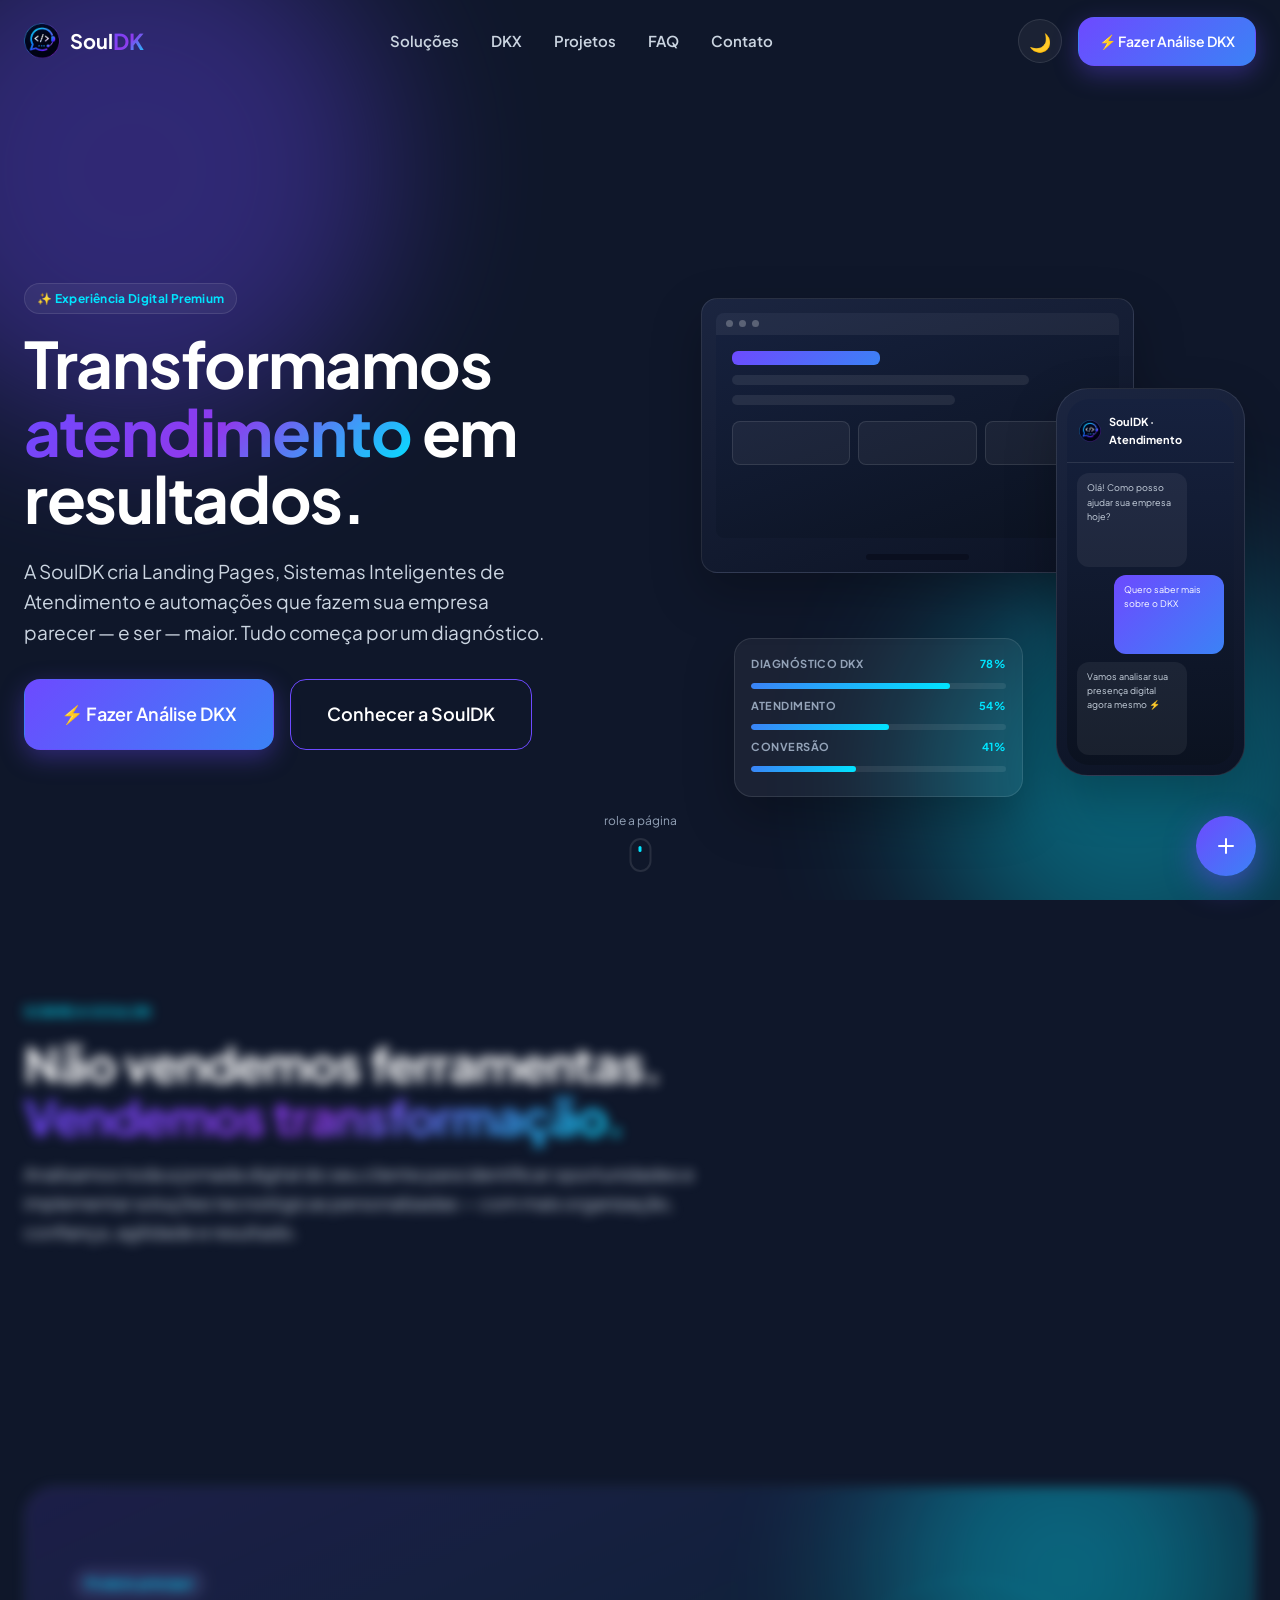
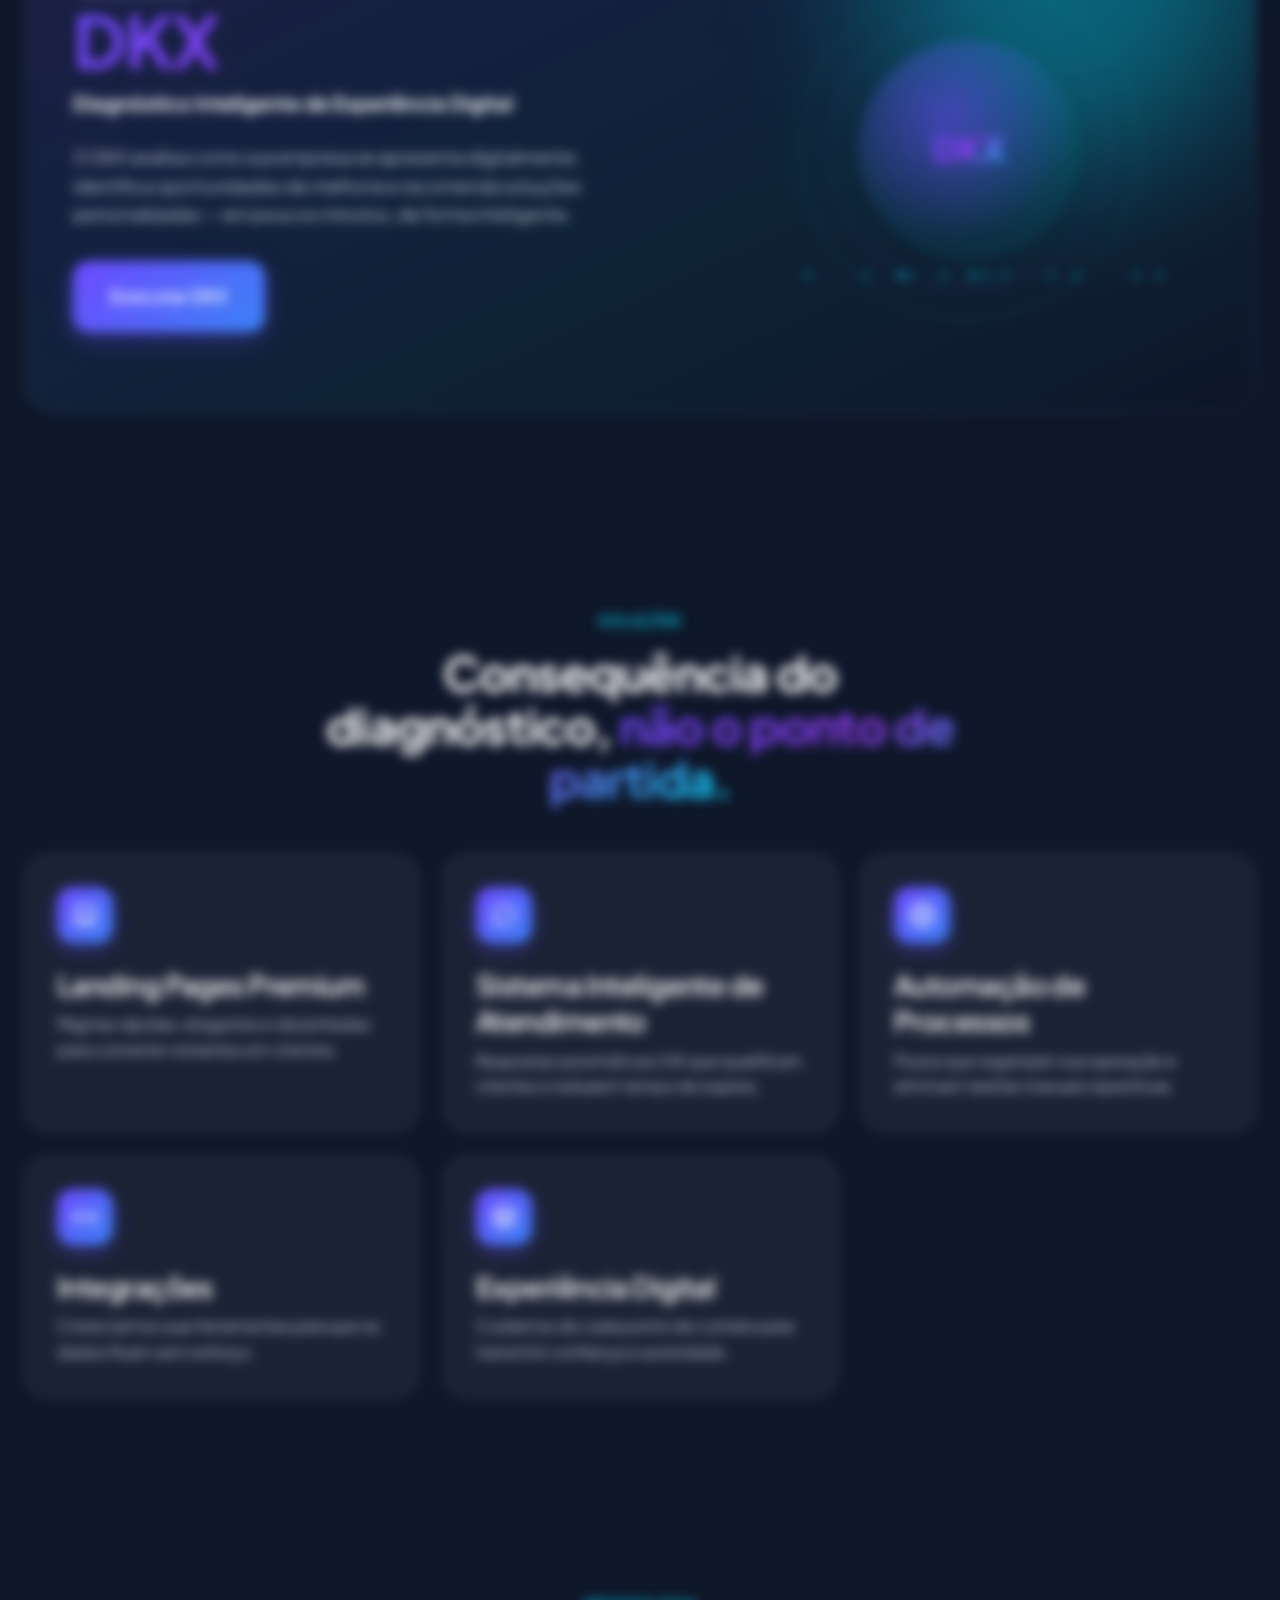
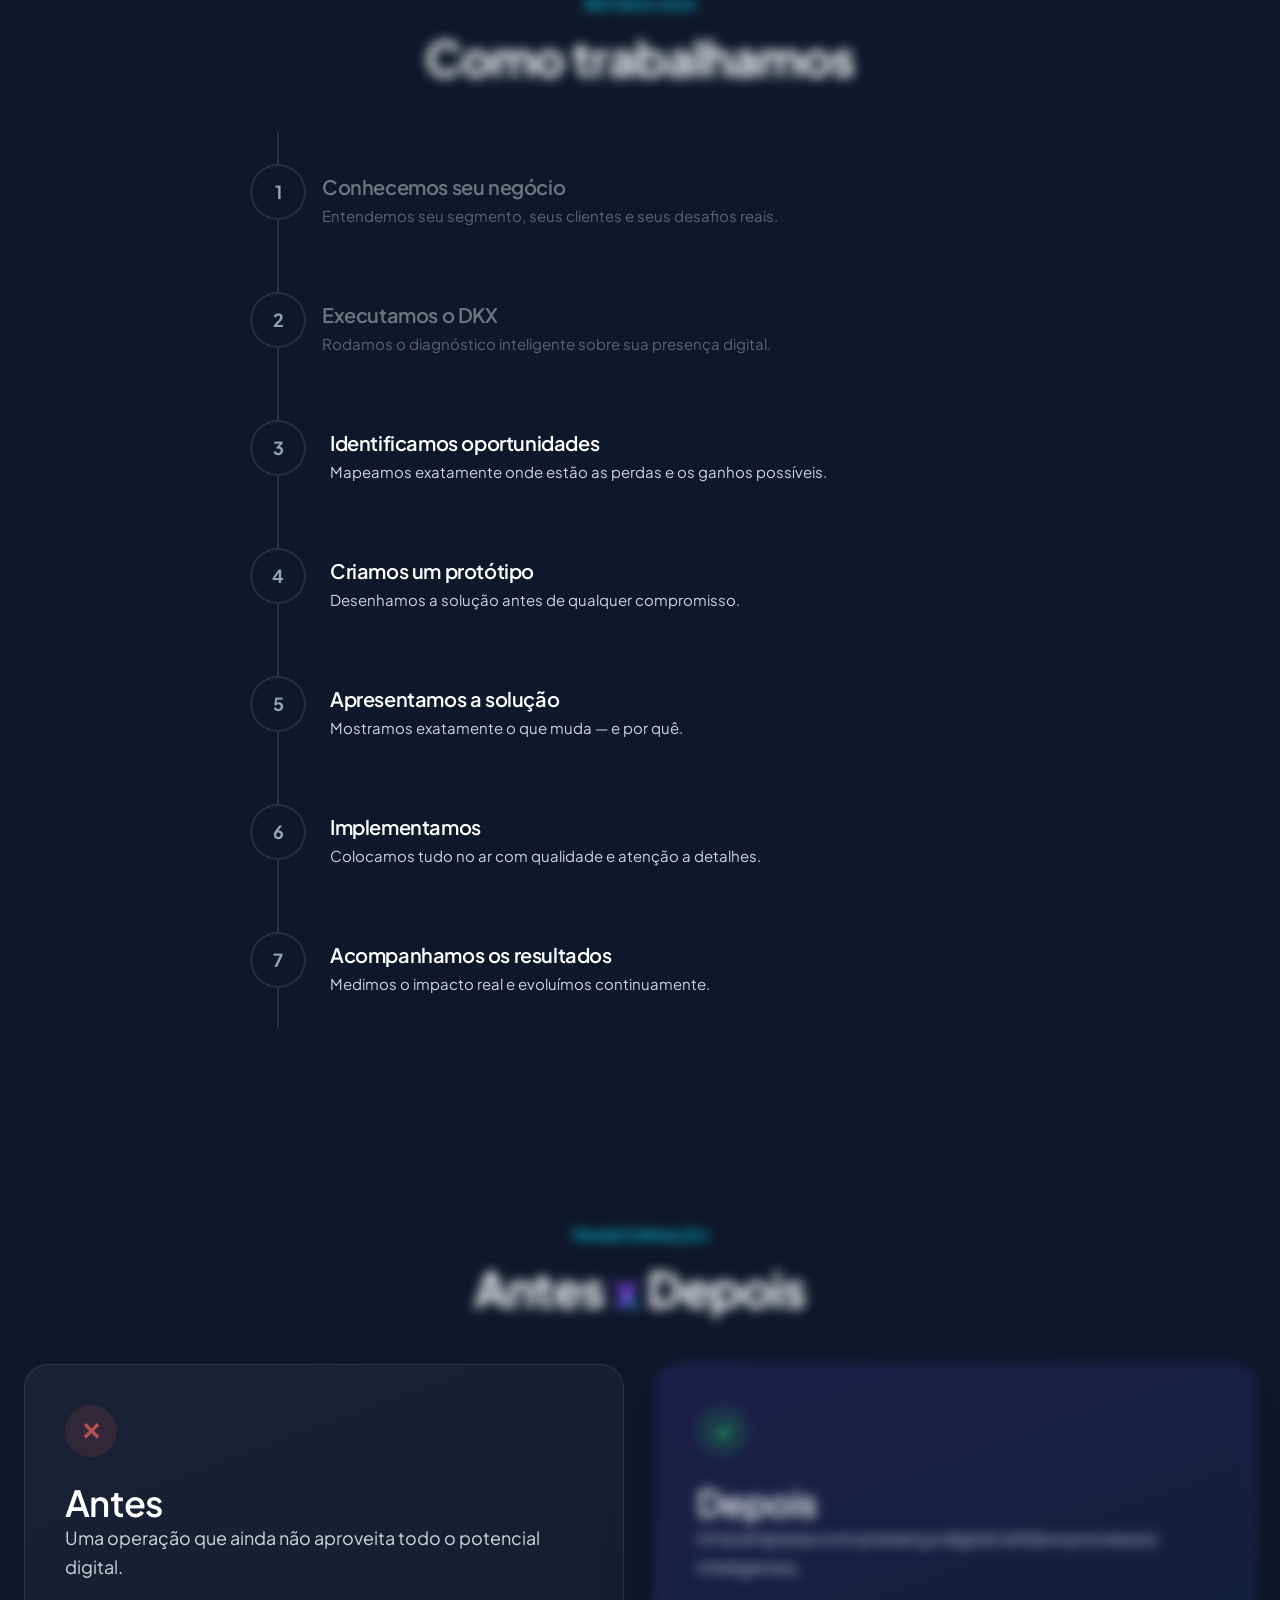
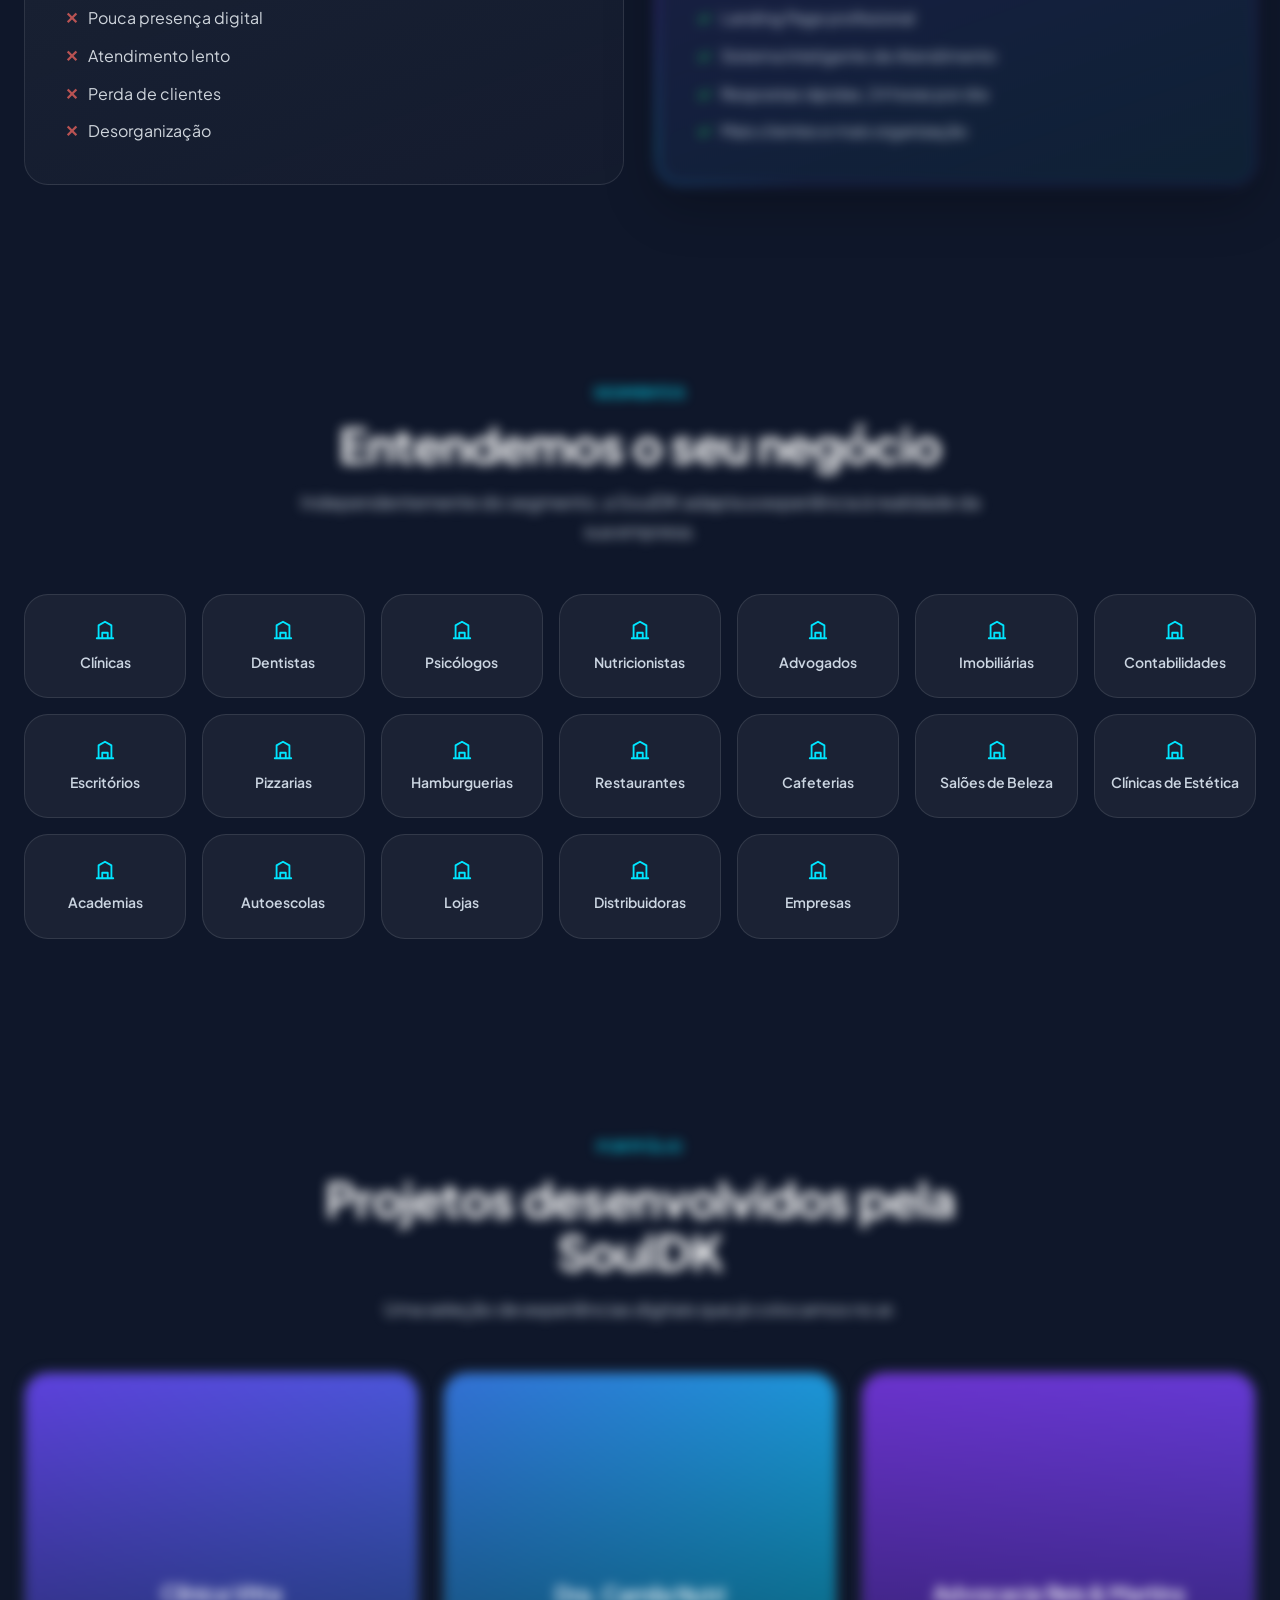
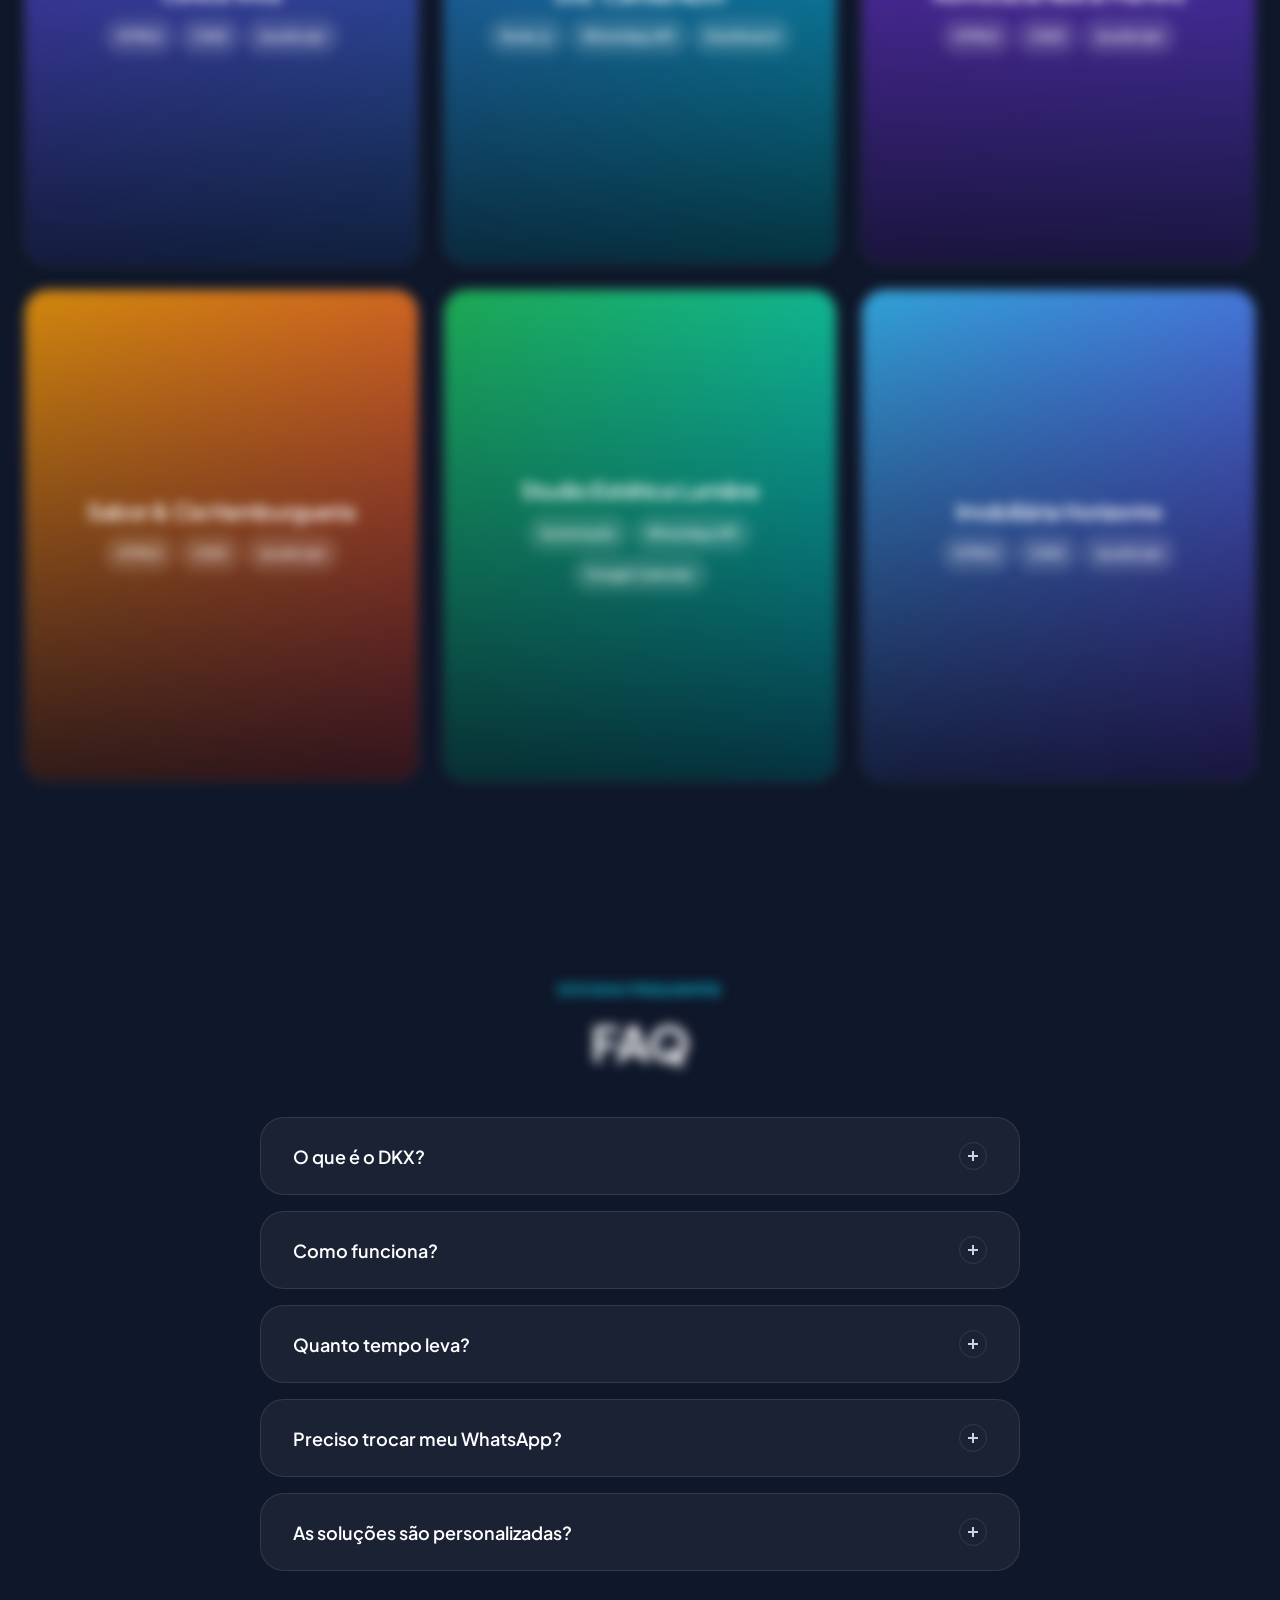
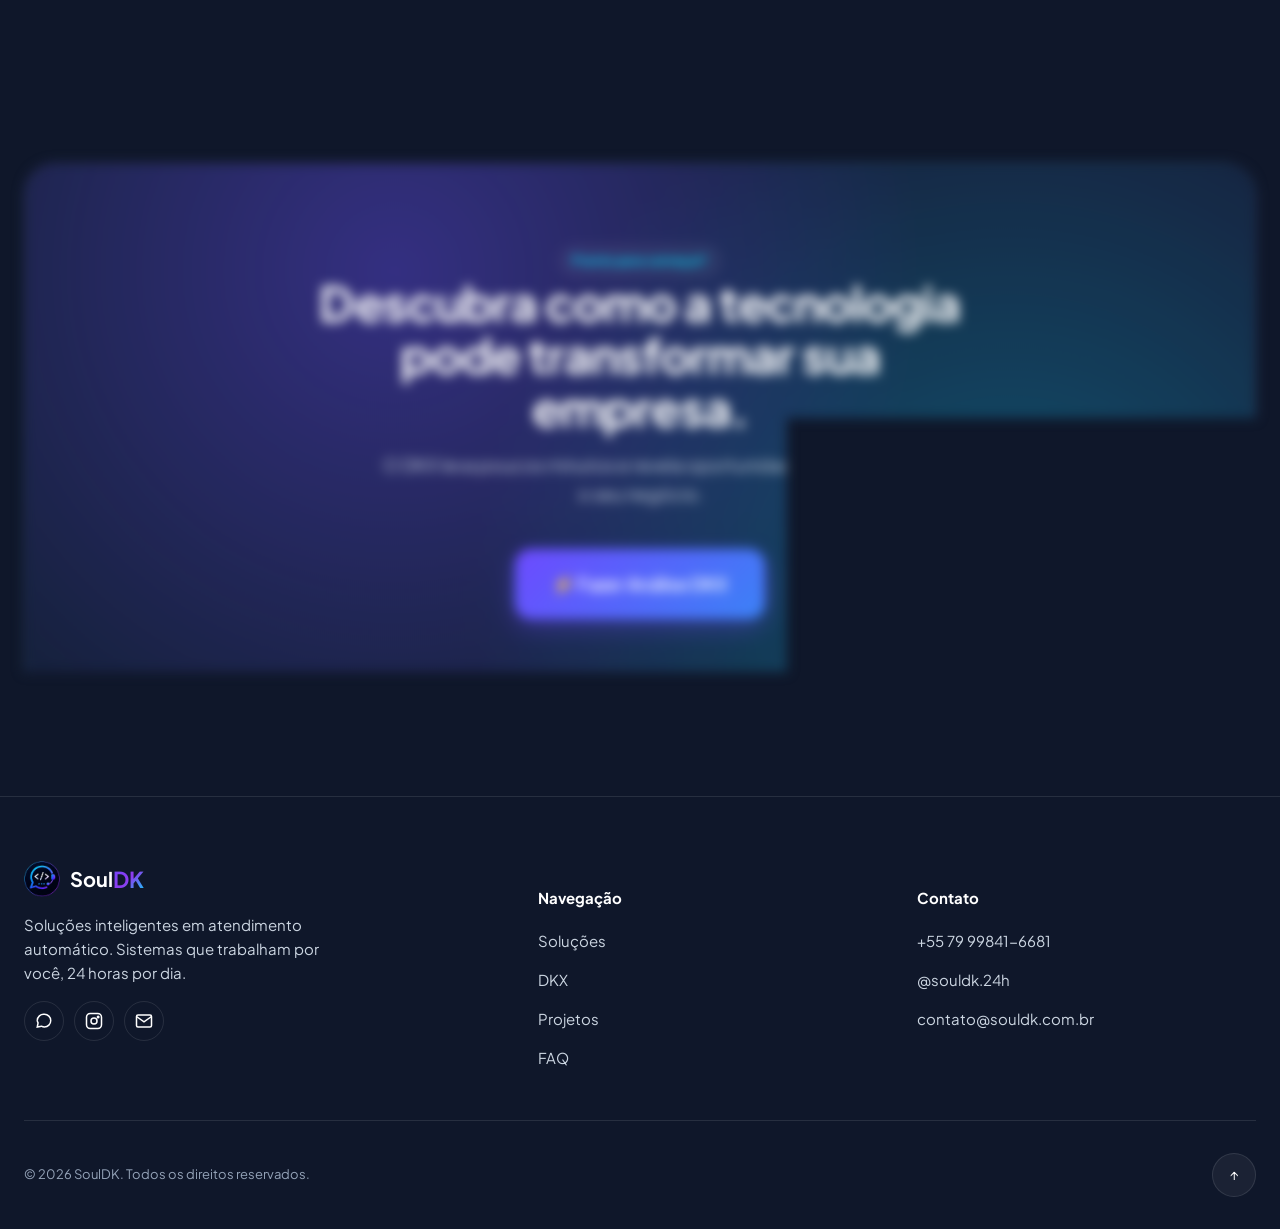
==== commit c6f7c67c: "Trocando imagem summary" ====
--- a/index.html
+++ b/index.html
@@ -13,7 +13,7 @@
 <meta property="og:site_name" content="SoulDK">
 <meta property="og:title" content="SoulDK | Experiências Digitais Inteligentes">
 <meta property="og:description" content="Landing Pages premium, Atendimento Inteligente e o DKX — o Diagnóstico Inteligente de Experiência Digital da SoulDK.">
-<meta property="og:image" content="assets/og-image.png">
+<meta property="og:image" content="assets/logo.png">
 <meta property="og:url" content="https://souldk.com.br/">
 <meta property="og:locale" content="pt_BR">
 
@@ -21,7 +21,7 @@
 <meta name="twitter:card" content="summary_large_image">
 <meta name="twitter:title" content="SoulDK | Experiências Digitais Inteligentes">
 <meta name="twitter:description" content="Landing Pages premium, Atendimento Inteligente e o DKX — o Diagnóstico Inteligente de Experiência Digital da SoulDK.">
-<meta name="twitter:image" content="assets/og-image.png">
+<meta name="twitter:image" content="assets/logo.png">
 
 <link rel="icon" type="image/png" href="assets/logo.png">
 <link rel="apple-touch-icon" href="assets/logo.png">
